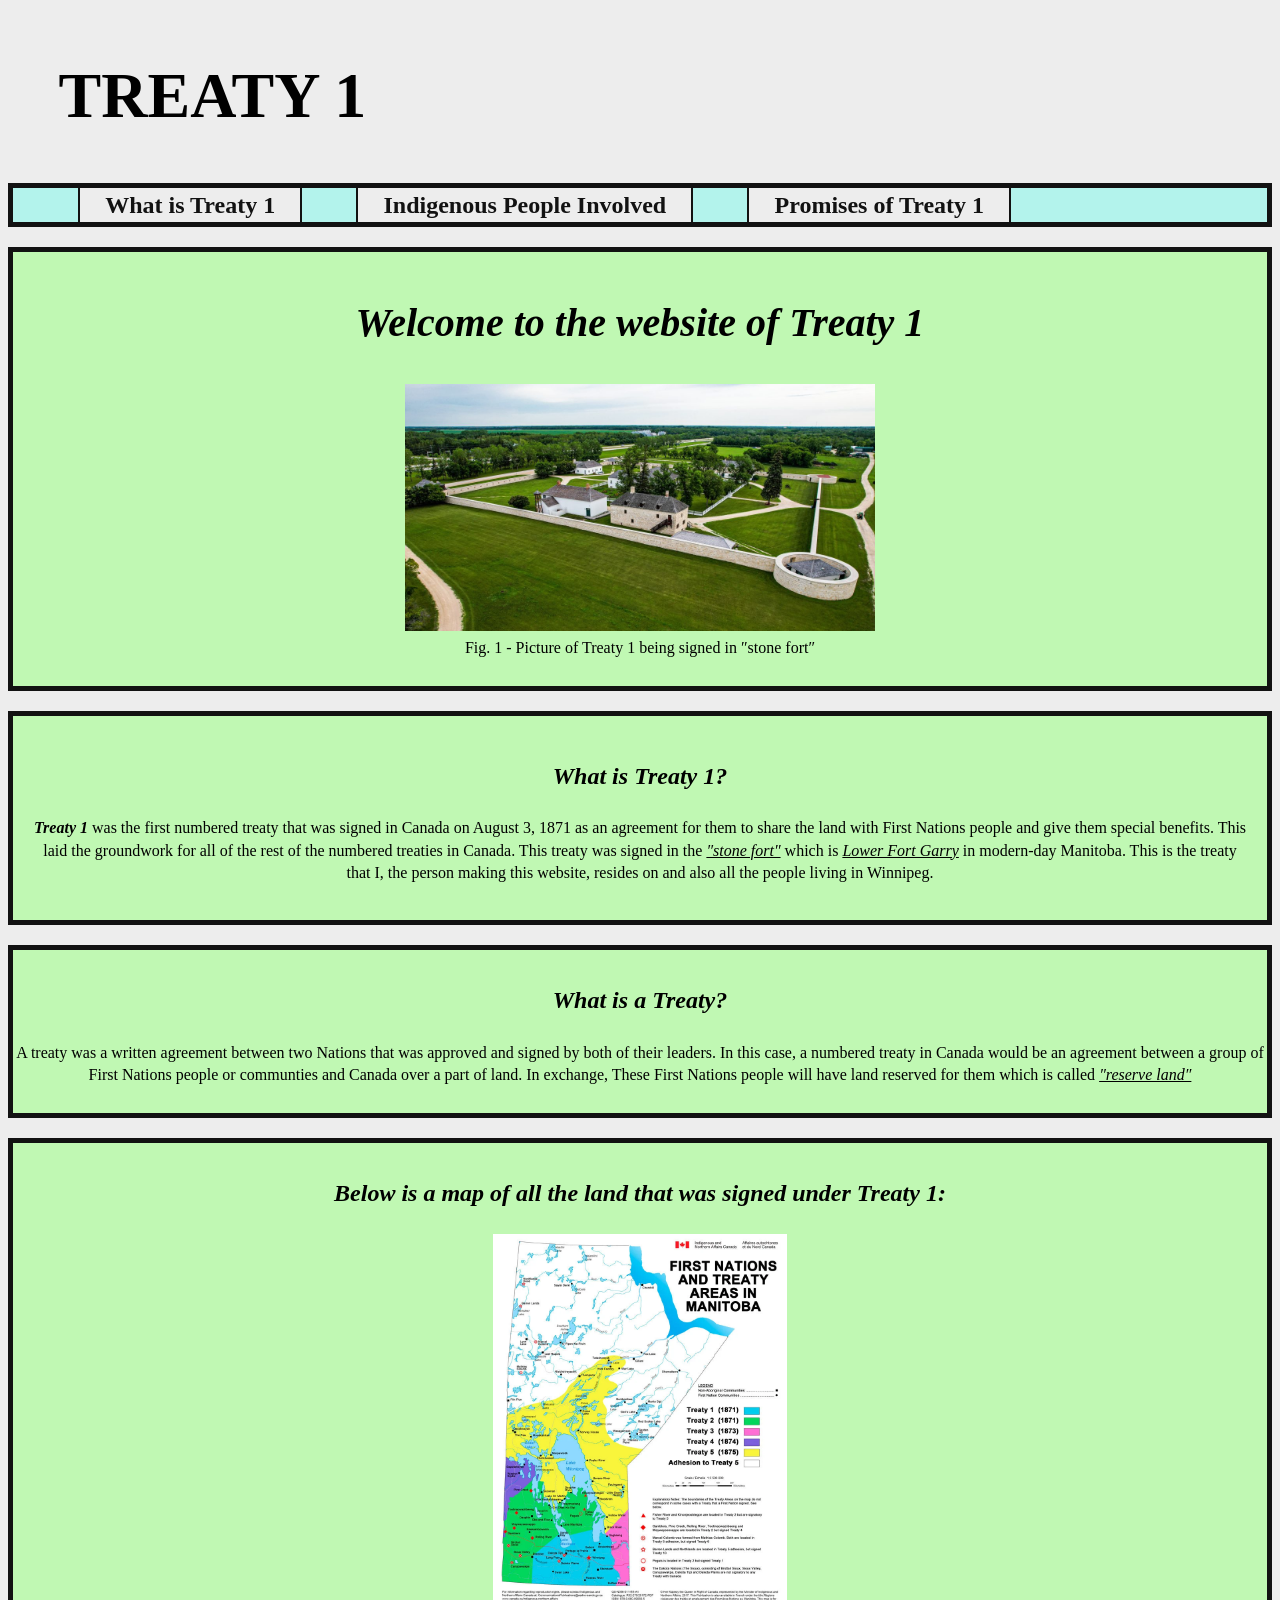
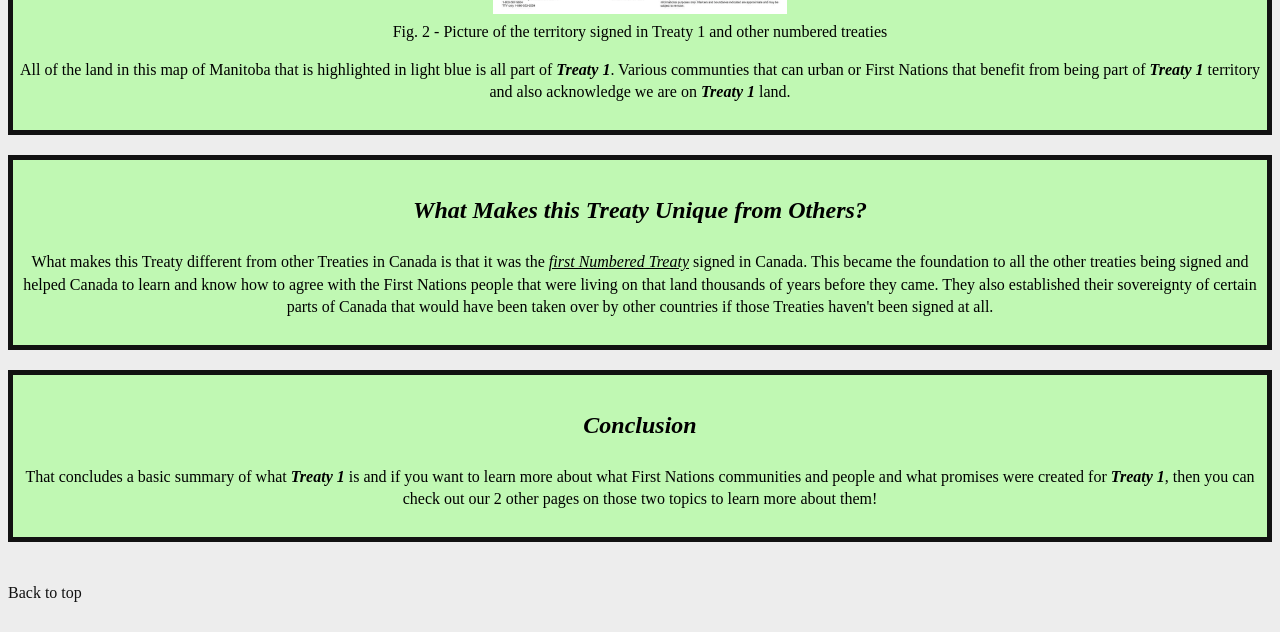
==== index.html @ 6bd18192 "Add files via upload" ====
<!--
  Name: Oliver Amisano
  Course: Web Devlopment II
  Teacher: Mr. Hardman
  School: Pembina Trails Collegiate (PTC)
  Date Last Modified: April 7, 2026
-->

<!doctype html>
<html lang="en">
  <head>
    <!--
      The ids for these images in the style tag with figure-one and figure-two 
      determine the size based on the width and height
      for the images on the website 
    -->
    <style>
      #figure-one {
        width: 40%;
        height: 40%;
      }
      #figure-two {
        width: 25%;
        height: 25%;
      }
    </style>
    <meta charset="UTF-8" />
    <meta name="viewport" content="width=device-width, initial-scale=1.0" />
    <link rel="stylesheet" href="stylesheets/style.css" />
    <title>Treaty 1 | What is Treaty 1</title>
  </head>
  <body>
    <header>
      <h1>Treaty 1</h1>
      <nav>
        <ul id="nav-list">
          <li class="nav-item">
            <a class="nav-link" href="#">What is Treaty 1</a>
          </li>
          <li class="nav-item">
            <a class="nav-link" href="people.html"
              >Indigenous People Involved</a
            >
          </li>
          <li class="nav-item">
            <a class="nav-link" href="#">Promises of Treaty 1</a>
          </li>
        </ul>
      </nav>
    </header>
    <main>
      <section>
        <h2>
          Welcome to the website of
          <!--
            All of these span tags that are in the class of treaty-one-text
            will be labeled as such within all the text that says
            Treaty One and have their style from their external stylesheet applied to it
          -->
          <span class="treaty-one-text">Treaty 1</span>
        </h2>
        <figure>
          <img
            id="figure-one"
            src="images/signing-location.jpg"
            alt="Picture of the location where Treaty 1 was signed" />
          <figcaption>
            Fig. 1 - Picture of Treaty 1 being signed in &#8243;stone
            fort&#8243;
          </figcaption>
        </figure>
      </section>
      <section id="main-content">
        <h3>What is <span class="treaty-one-text">Treaty 1</span>?</h3>
        <p>
          <span class="treaty-one-text">Treaty 1</span> was the first numbered
          treaty that was signed in Canada on August 3, 1871 as an agreement for
          them to share the land with First Nations people and give them special
          benefits. This laid the groundwork for all of the rest of the numbered
          treaties in Canada. This treaty was signed in the
          <!--
            All of these span tags that are in the class of important-text
            classify these parts of texts to appear as important and apply
            the style from the external stylesheet
          -->
          <span class="important-text">&#8243;stone fort&#8243;</span> which is
          <span class="important-text">Lower Fort Garry</span> in modern-day
          Manitoba. This is the treaty that I, the person making this website,
          resides on and also all the people living in Winnipeg.
        </p>
      </section>
      <section>
        <h3>What is a Treaty?</h3>
        <p>
          A treaty was a written agreement between two Nations that was approved
          and signed by both of their leaders. In this case, a numbered treaty
          in Canada would be an agreement between a group of First Nations
          people or communties and Canada over a part of land. In exchange,
          These First Nations people will have land reserved for them which is
          called
          <span class="important-text">&#8243;reserve land&#8243;</span>
        </p>
      </section>
      <section>
        <h3>
          Below is a map of all the land that was signed under
          <span class="treaty-one-text">Treaty 1</span>:
        </h3>
        <figure>
          <img
            id="figure-two"
            src="images/treaty-map.webp"
            alt="Map of Manitoba with various parts of land highlighted as being part of different numbered treaties" />
          <figcaption>
            Fig. 2 - Picture of the territory signed in Treaty 1 and other
            numbered treaties
          </figcaption>
        </figure>
        <p>
          All of the land in this map of Manitoba that is highlighted in light
          blue is all part of <span class="treaty-one-text">Treaty 1</span>.
          Various communties that can urban or First Nations that benefit from
          being part of <span class="treaty-one-text">Treaty 1</span> territory
          and also acknowledge we are on
          <span class="treaty-one-text">Treaty 1</span> land.
        </p>
      </section>
      <section>
        <h3>What Makes this Treaty Unique from Others?</h3>
        <p>
          What makes this Treaty different from other Treaties in Canada is that
          it was the
          <span class="important-text">first Numbered Treaty</span> signed in
          Canada. This became the foundation to all the other treaties being
          signed and helped Canada to learn and know how to agree with the First
          Nations people that were living on that land thousands of years before
          they came. They also established their sovereignty of certain parts of
          Canada that would have been taken over by other countries if those
          Treaties haven&#39;t been signed at all.
        </p>
      </section>
      <section>
        <h3>Conclusion</h3>
        <p>
          That concludes a basic summary of what
          <span class="treaty-one-text">Treaty 1</span> is and if you want to
          learn more about what First Nations communities and people and what
          promises were created for
          <span class="treaty-one-text">Treaty 1</span>, then you can check out
          our 2 other pages on those two topics to learn more about them!
        </p>
      </section>
    </main>
    <footer>
      <a
        href="#"
        id="back-to-top"
        aria-label="Link to go back to the top of the website"
        >Back to top</a
      >
    </footer>
  </body>
</html>
---- stylesheets/style.css ----
* {
  line-height: 140%;
}
html {
  scroll-behavior: smooth;
  font-size: 62.5%;
}

body {
  font-family: "Cambria", Georgia, Serif;
  background-color: #ededed;
  font-size: 1.6rem;
}

h3 {
  font-size: 2.4rem;
}
nav {
  display: block;
  background-color: #b3f3ec;
  top: 0;
  overflow: hidden;
  position: sticky;
  border: 5px solid #121212;
}

h1 {
  display: inline-block;
  font-weight: bold;
  margin-left: 4%;
  vertical-align: middle;
  font-size: 6.4rem;
  text-transform: uppercase;
}
.nav-item {
  display: inline;
}
#nav-list {
  display: inline;
}
#main-content {
  padding: 20px;
}
.nav-link {
  vertical-align: middle;
  display: inline;
  background: #ededed;
  color: #121212;
  text-decoration: none;
  list-style-type: none;
  margin: 2%;
  padding: 1.5% 2%;
  font-size: 2.4rem;
  font-weight: bold;
  border: 2px solid #121212;
  border-radius: 5px;
}

main {
  text-align: center;
}

h2 {
  font-size: 4rem;
  font-style: italic;
}

h3 {
  font-size: 2.4rem;
  font-style: italic;
}
ul {
  text-align: left;
  list-style-type: square;
}
.important-text {
  font-style: italic;
  text-decoration: underline;
}

.treaty-one-text {
  font-weight: bold;
  font-style: italic;
}

#back-to-top {
  font-size: 1.6rem;
  text-decoration: none;
  color: #121212;
}

section {
  background-color: #c0f8b3;
  padding-bottom: 10px;
  padding-top: 10px;
  margin-top: 20px;
  margin-bottom: 20px;
  border: 5px solid #121212;
}

footer {
  padding-top: 20px;
  padding-bottom: 20px;
}

figcaption {
  font-size: 1.6rem;
}
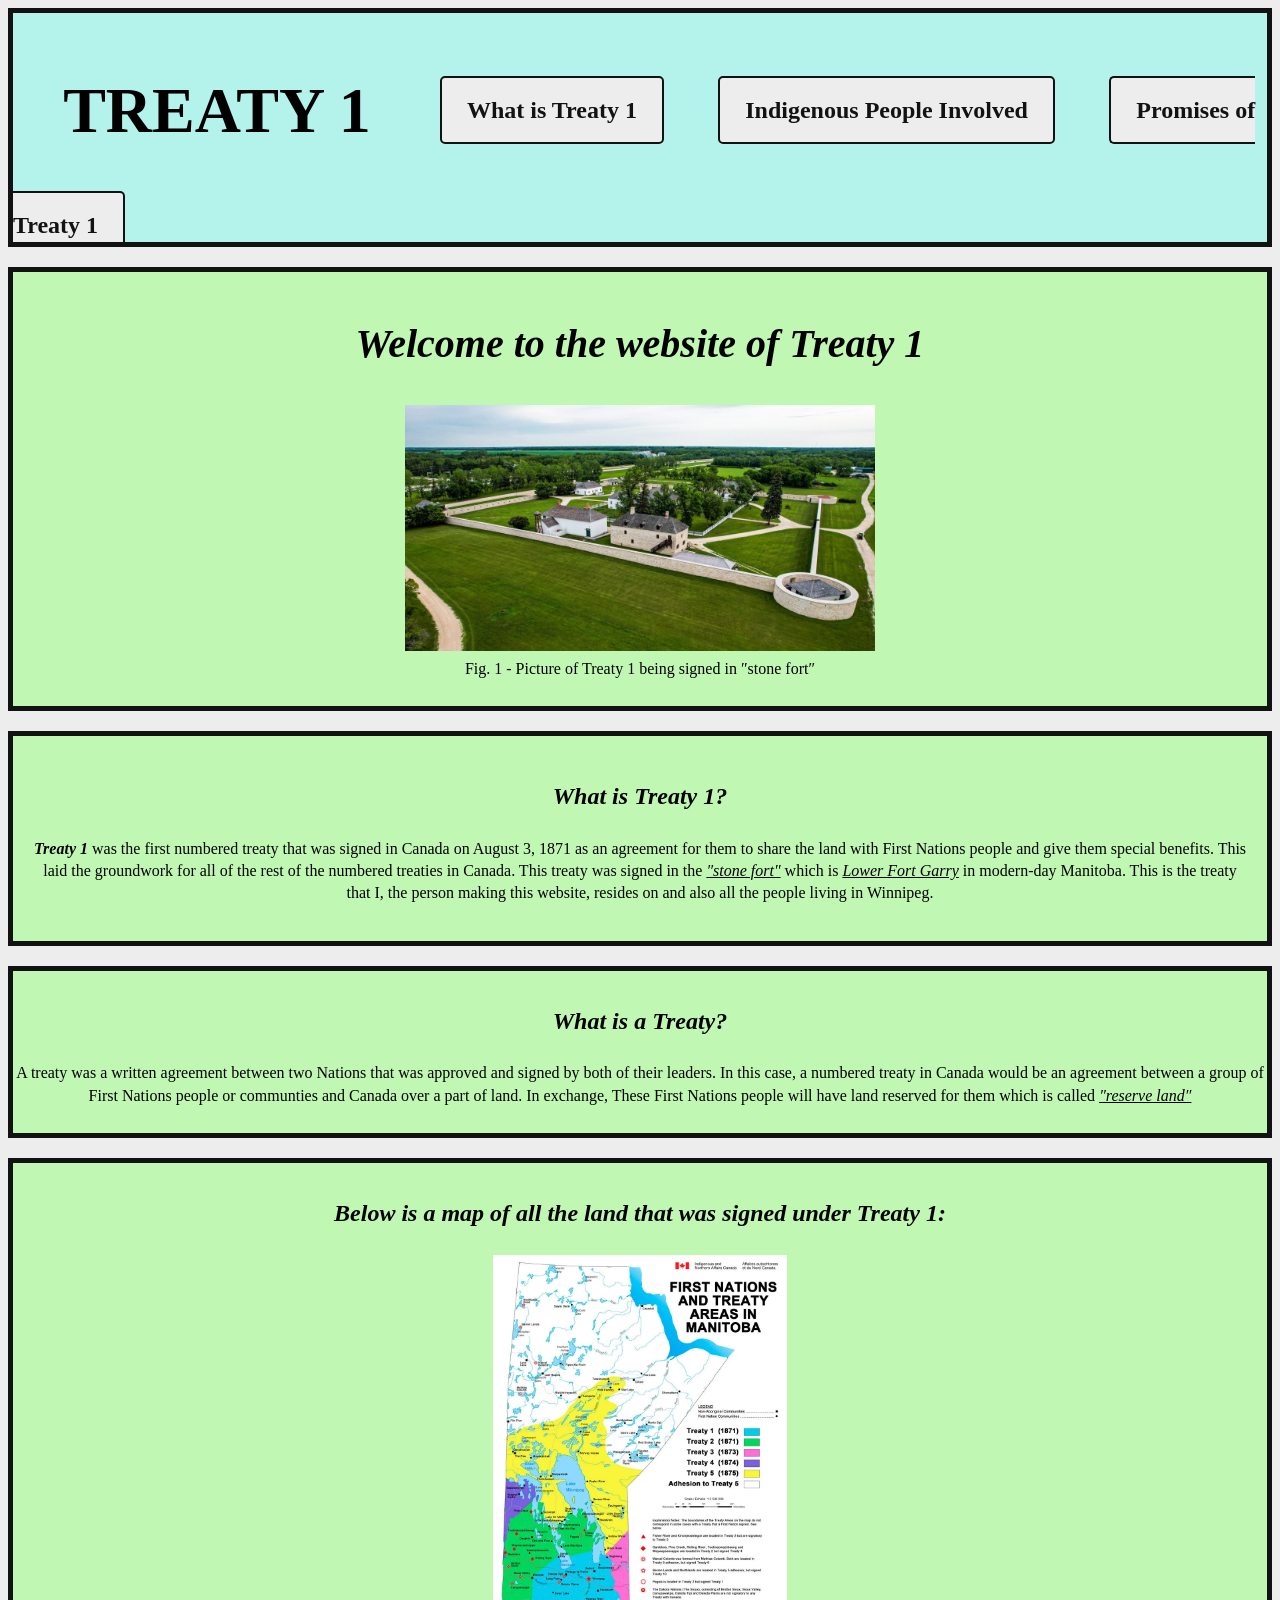
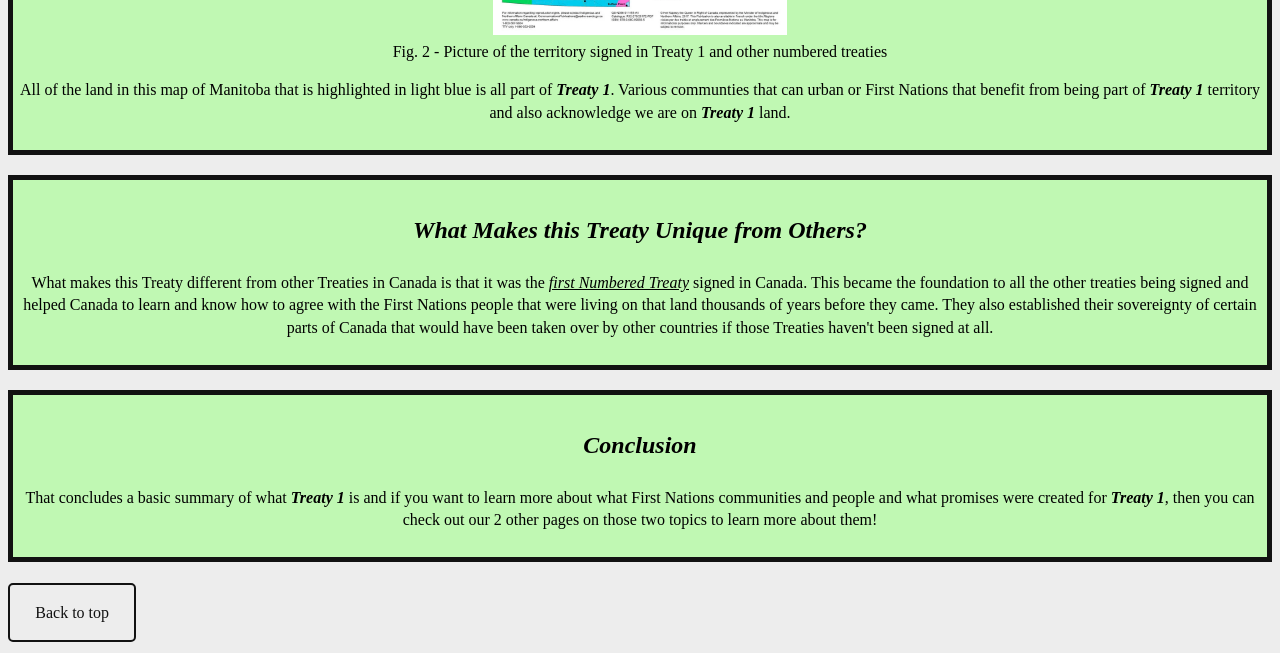
==== commit 68402bed: "Add files via upload" ====
--- a/index.html
+++ b/index.html
@@ -10,9 +10,17 @@
 <html lang="en">
   <head>
     <!--
-      The ids for these images in the style tag with figure-one and figure-two 
+      The ids for these images in the style tag with ids of figure-one and figure-two 
       determine the size based on the width and height
       for the images on the website 
+
+      the 40% for width and height in figure-one 
+      will set the width and height of that image to 40% 
+      of the image's base width and height after being scaled with the size of the website's screen
+
+      the 25% for width and height in figure-two 
+      will set the width and height of that image to 25% 
+      of the image's base width and height after being scaled with the size of the website's screen
     -->
     <style>
       #figure-one {
@@ -30,24 +38,20 @@
     <title>Treaty 1 | What is Treaty 1</title>
   </head>
   <body>
-    <header>
+    <nav>
       <h1>Treaty 1</h1>
-      <nav>
-        <ul id="nav-list">
-          <li class="nav-item">
-            <a class="nav-link" href="#">What is Treaty 1</a>
-          </li>
-          <li class="nav-item">
-            <a class="nav-link" href="people.html"
-              >Indigenous People Involved</a
-            >
-          </li>
-          <li class="nav-item">
-            <a class="nav-link" href="#">Promises of Treaty 1</a>
-          </li>
-        </ul>
-      </nav>
-    </header>
+      <ul id="nav-list">
+        <li class="nav-item">
+          <a class="nav-link" href="#">What is Treaty 1</a>
+        </li>
+        <li class="nav-item">
+          <a class="nav-link" href="people.html">Indigenous People Involved</a>
+        </li>
+        <li class="nav-item">
+          <a class="nav-link" href="#">Promises of Treaty 1</a>
+        </li>
+      </ul>
+    </nav>
     <main>
       <section>
         <h2>
--- a/stylesheets/style.css
+++ b/stylesheets/style.css
@@ -1,13 +1,24 @@
+/* * will make it so the properties apply to every single element or tag, in this case, it will make every element have the
+line-height set to 140% of the size of the text's font size.
+*/
 * {
+  /* line-height is the amount of space that is specified between one line of text and another for text elements*/
   line-height: 140%;
 }
+
 html {
+  /* Makes the scroll have a smooth animation when going to a part of the webpage instead of a jump to that location*/
   scroll-behavior: smooth;
   font-size: 62.5%;
 }
 
 body {
-  font-family: "Cambria", Georgia, Serif;
+  /* determines what fonts to use, third font should always be either 
+  serif or sans-serif depending on what type of font you are using.
+
+  3 fonts is the ideal amount for any website.
+  */
+  font-family: "Cambria", Georgia, serif;
   background-color: #ededed;
   font-size: 1.6rem;
 }
@@ -20,6 +31,9 @@
   background-color: #b3f3ec;
   top: 0;
   overflow: hidden;
+  /*Makes the element stick to the screen which means it will still be on-screen, no matter where you are on the webpage
+  and if you scroll past it if it were a different postion rather than sticky.
+  */
   position: sticky;
   border: 5px solid #121212;
 }
@@ -56,6 +70,17 @@
   border-radius: 5px;
 }
 
+/* :hover means it will apply the specifc css properties for that element, id (specific element), 
+or class (various specific elements) whenever the user hovers over any of the said element on the website.
+*/
+
+.nav-link:hover {
+  padding: 2%;
+}
+
+#back-to-top:hover {
+  padding: 2%;
+}
 main {
   text-align: center;
 }
@@ -87,6 +112,10 @@
   font-size: 1.6rem;
   text-decoration: none;
   color: #121212;
+  background-color: #ededed;
+  border: 2px solid #121212;
+  border-radius: 5px;
+  padding: 1.5% 2%;
 }
 
 section {
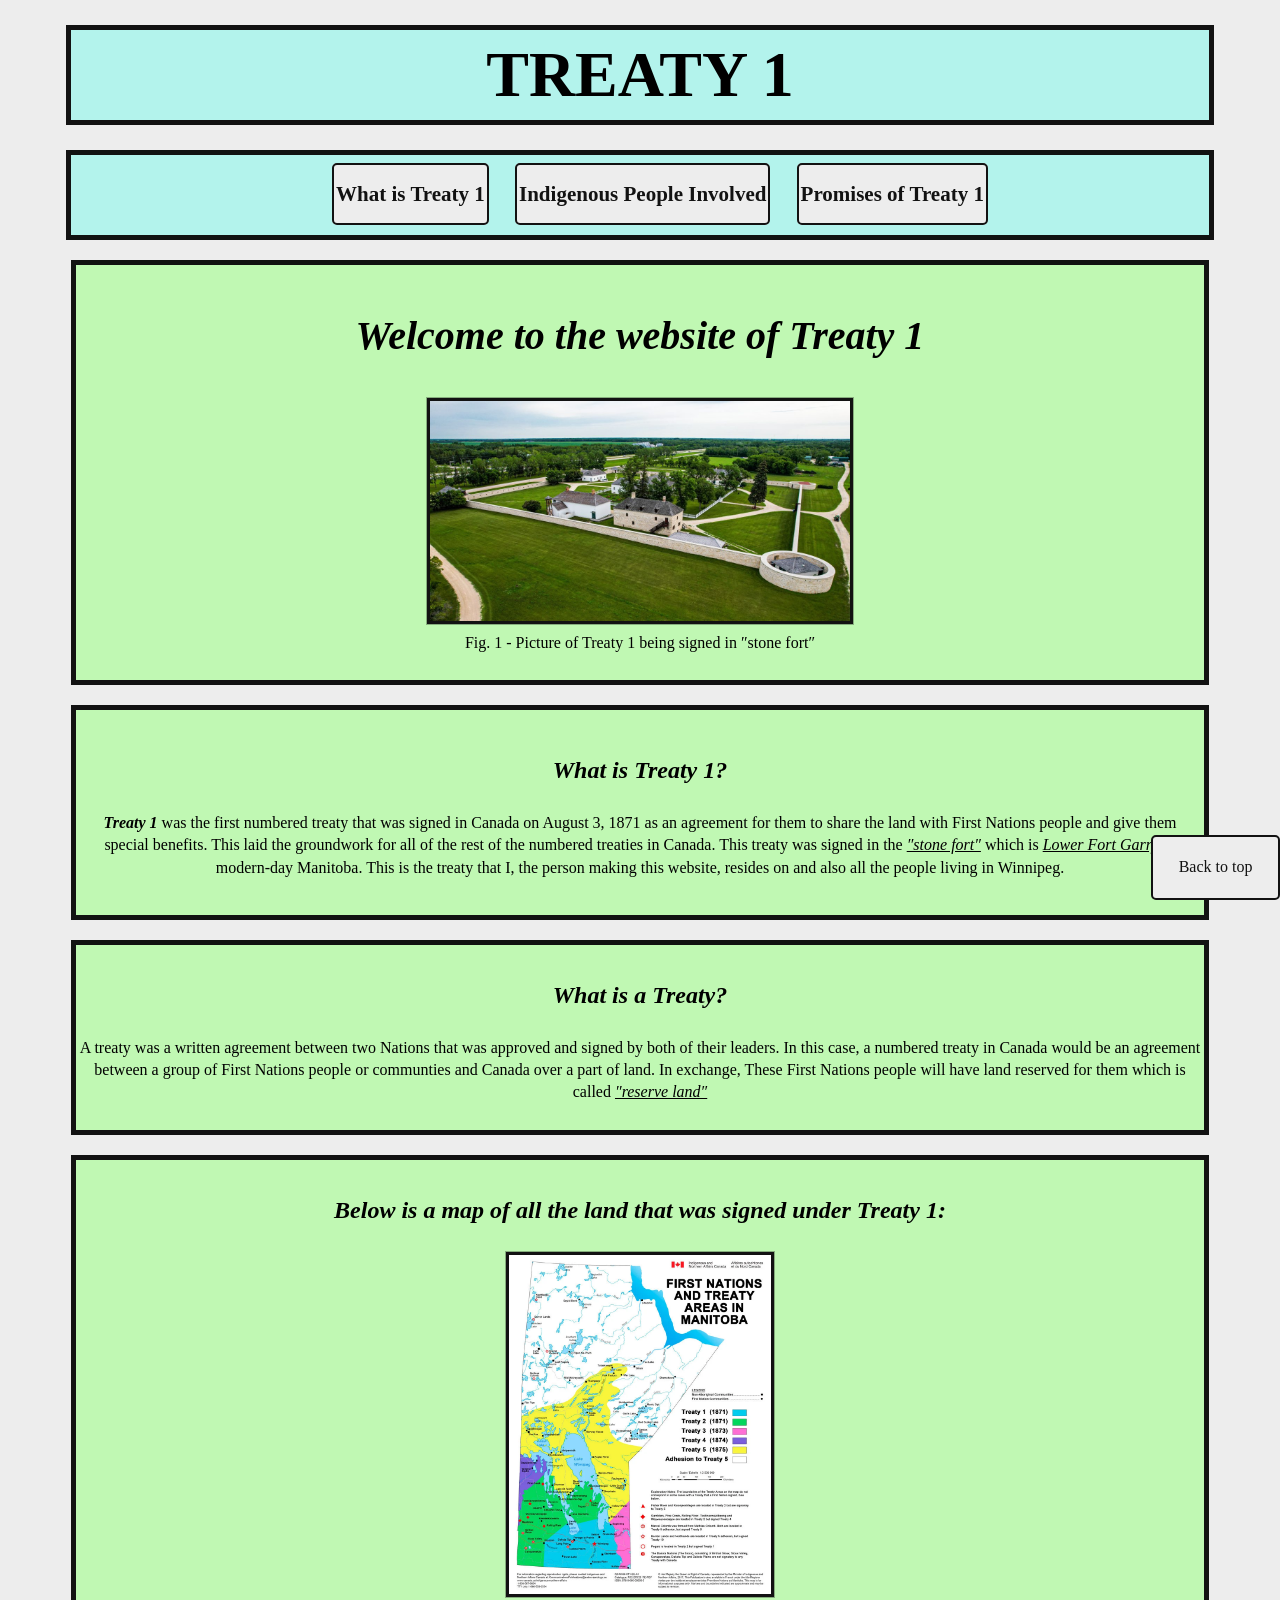
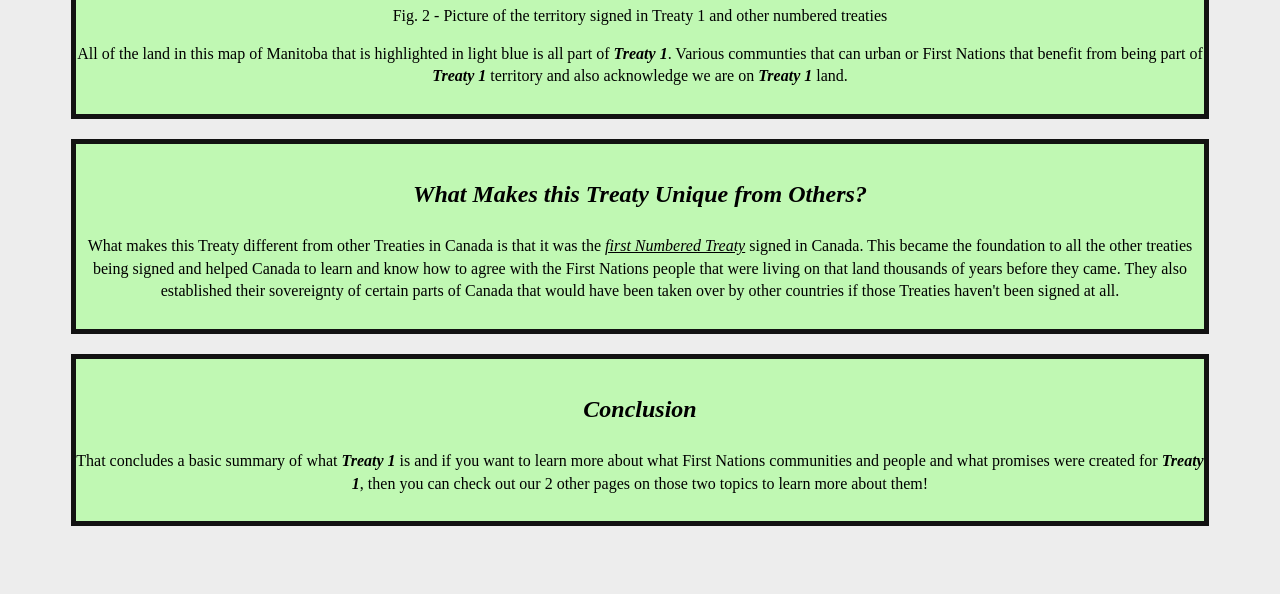
==== commit 23afb3c7: "Add files via upload" ====
--- a/index.html
+++ b/index.html
@@ -3,7 +3,7 @@
   Course: Web Devlopment II
   Teacher: Mr. Hardman
   School: Pembina Trails Collegiate (PTC)
-  Date Last Modified: April 7, 2026
+  Date Last Modified: May 6, 2026
 -->
 
 <!doctype html>
@@ -38,8 +38,10 @@
     <title>Treaty 1 | What is Treaty 1</title>
   </head>
   <body>
+    <header>
+      <h1>Treaty 1</h1>
+    </header>
     <nav>
-      <h1>Treaty 1</h1>
       <ul id="nav-list">
         <li class="nav-item">
           <a class="nav-link" href="#">What is Treaty 1</a>
@@ -48,7 +50,7 @@
           <a class="nav-link" href="people.html">Indigenous People Involved</a>
         </li>
         <li class="nav-item">
-          <a class="nav-link" href="#">Promises of Treaty 1</a>
+          <a class="nav-link" href="promises.html">Promises of Treaty 1</a>
         </li>
       </ul>
     </nav>
--- a/stylesheets/style.css
+++ b/stylesheets/style.css
@@ -13,6 +13,7 @@
 }
 
 body {
+  text-align: center;
   /* determines what fonts to use, third font should always be either 
   serif or sans-serif depending on what type of font you are using.
 
@@ -23,28 +24,31 @@
   font-size: 1.6rem;
 }
 
-h3 {
-  font-size: 2.4rem;
-}
 nav {
-  display: block;
+  margin: 0px auto;
   background-color: #b3f3ec;
-  top: 0;
-  overflow: hidden;
+  top: 0px;
   /*Makes the element stick to the screen which means it will still be on-screen, no matter where you are on the webpage
   and if you scroll past it if it were a different postion rather than sticky.
   */
+  padding: 2% 0px;
   position: sticky;
   border: 5px solid #121212;
+  max-width: 90%;
 }
 
 h1 {
-  display: inline-block;
+  /* The maximum width of the h1 element will be 90% of the width relative to it's parent element which
+  in this case is in the header tag which is in the body tag*/
+  max-width: 90%;
+  margin: 2% auto;
   font-weight: bold;
-  margin-left: 4%;
+  /* this will make it add space that is 4% the size of the parent element which in this case is the nav */
   vertical-align: middle;
   font-size: 6.4rem;
   text-transform: uppercase;
+  background: #b3f3ec;
+  border: #121212 5px solid;
 }
 .nav-item {
   display: inline;
@@ -62,9 +66,9 @@
   color: #121212;
   text-decoration: none;
   list-style-type: none;
-  margin: 2%;
-  padding: 1.5% 2%;
-  font-size: 2.4rem;
+  margin: 4% 1%;
+  padding: 1.5% 0.15%;
+  font-size: 2.1rem;
   font-weight: bold;
   border: 2px solid #121212;
   border-radius: 5px;
@@ -73,16 +77,43 @@
 /* :hover means it will apply the specifc css properties for that element, id (specific element), 
 or class (various specific elements) whenever the user hovers over any of the said element on the website.
 */
+img {
+  border: 1px #86ae7d solid;
+  padding: 3px;
+  background-color: #121212;
+}
+a:hover,
+a:focus {
+  padding: 2% 0.15%;
+}
 
-.nav-link:hover {
+a:active {
+  padding: 2% 0.15%;
+  background-color: #cecece;
+}
+
+a {
+  transition-property: padding;
+  transition-duration: 1s;
+}
+#back-to-top:focus,
+#back-to-top:hover {
   padding: 2%;
 }
 
-#back-to-top:hover {
-  padding: 2%;
+#back-to-top:active {
+  background-color: #cecece;
 }
+
 main {
+  /* The maximum width of the main element will be 90% of the width relative to it's parent element which
+  in this case is in the body tag
+  
+  This will also make the elements inside the main scale their width with the main
+  */
+  max-width: 90%;
   text-align: center;
+  margin: 0px auto;
 }
 
 h2 {
@@ -109,12 +140,16 @@
 }
 
 #back-to-top {
+  position: fixed;
+  right: 0;
+  bottom: 0;
   font-size: 1.6rem;
   text-decoration: none;
   color: #121212;
   background-color: #ededed;
   border: 2px solid #121212;
   border-radius: 5px;
+  -webkit-border-radius: 5px;
   padding: 1.5% 2%;
 }
 
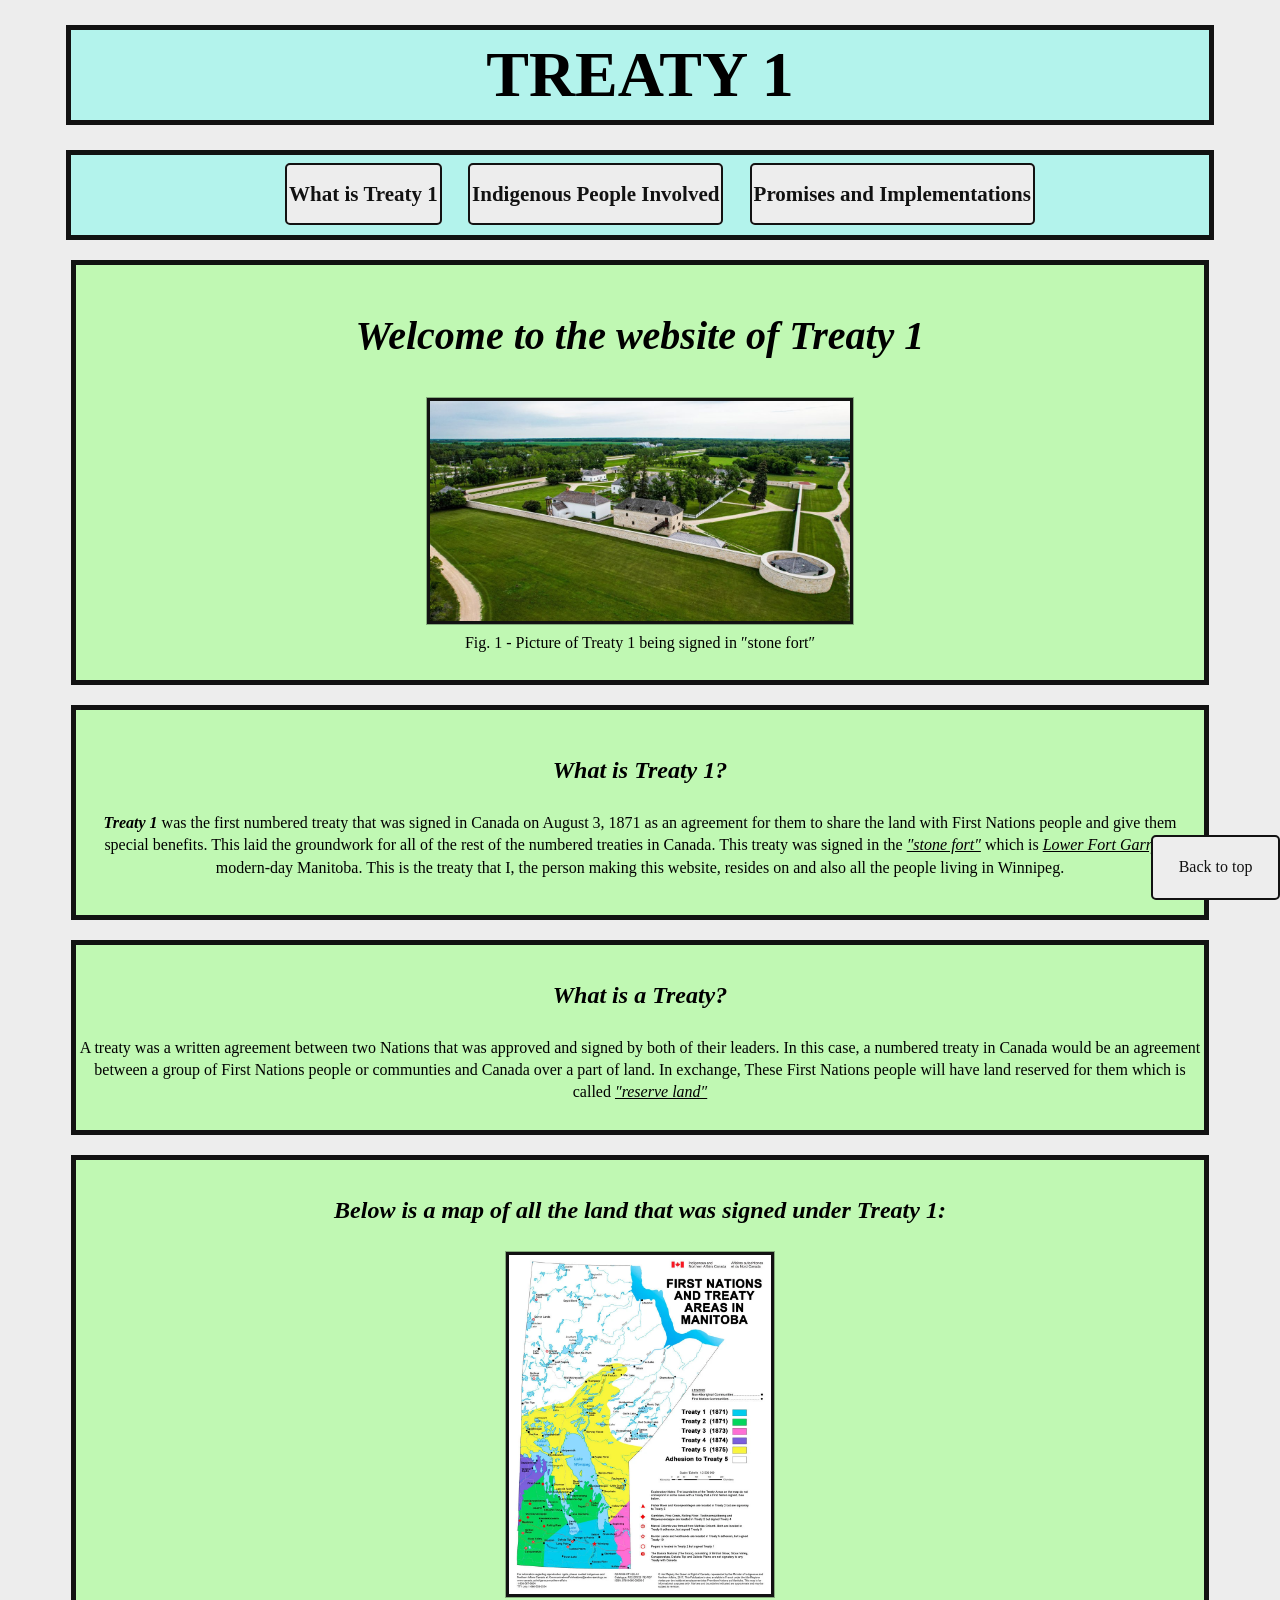
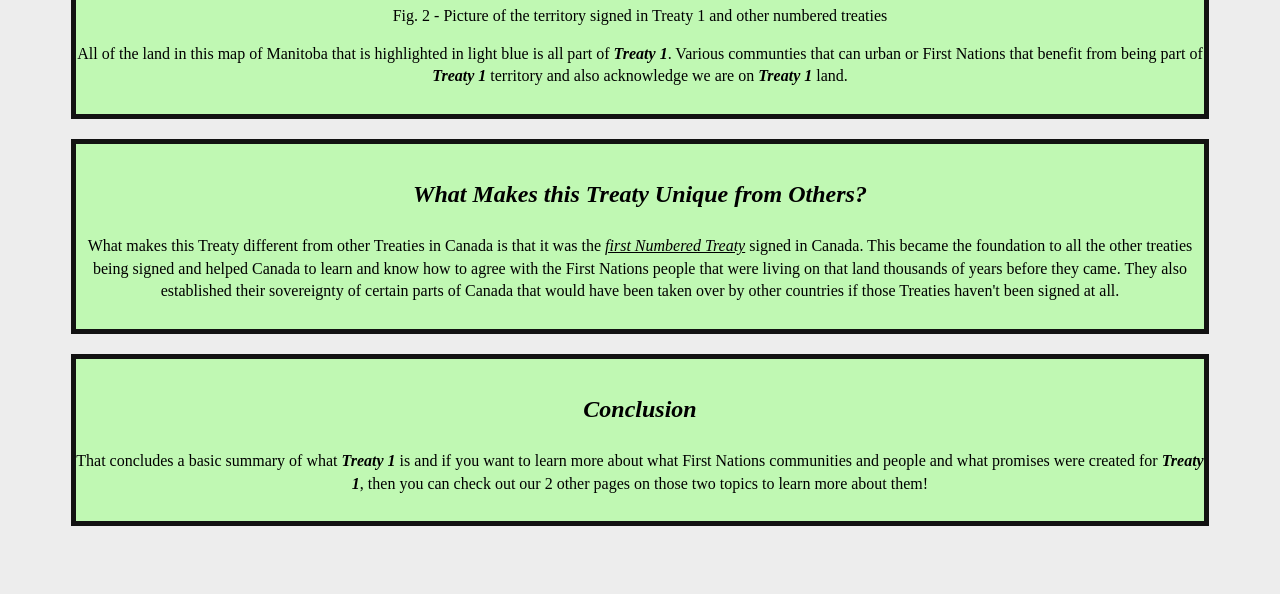
==== commit 3b24708a: "Add files via upload" ====
--- a/index.html
+++ b/index.html
@@ -50,7 +50,9 @@
           <a class="nav-link" href="people.html">Indigenous People Involved</a>
         </li>
         <li class="nav-item">
-          <a class="nav-link" href="promises.html">Promises of Treaty 1</a>
+          <a class="nav-link" href="promises.html"
+            >Promises and Implementations</a
+          >
         </li>
       </ul>
     </nav>
@@ -71,7 +73,7 @@
             src="images/signing-location.jpg"
             alt="Picture of the location where Treaty 1 was signed" />
           <figcaption>
-            Fig. 1 - Picture of Treaty 1 being signed in &#8243;stone
+            Fig. 1 &#45; Picture of Treaty 1 being signed in &#8243;stone
             fort&#8243;
           </figcaption>
         </figure>
@@ -118,7 +120,7 @@
             src="images/treaty-map.webp"
             alt="Map of Manitoba with various parts of land highlighted as being part of different numbered treaties" />
           <figcaption>
-            Fig. 2 - Picture of the territory signed in Treaty 1 and other
+            Fig. 2 &#45; Picture of the territory signed in Treaty 1 and other
             numbered treaties
           </figcaption>
         </figure>
--- a/stylesheets/style.css
+++ b/stylesheets/style.css
@@ -27,6 +27,7 @@
 nav {
   margin: 0px auto;
   background-color: #b3f3ec;
+  /* This will make it so that it will stick to the screen after it reaches the top of the viewport of the website */
   top: 0px;
   /*Makes the element stick to the screen which means it will still be on-screen, no matter where you are on the webpage
   and if you scroll past it if it were a different postion rather than sticky.
@@ -34,6 +35,9 @@
   padding: 2% 0px;
   position: sticky;
   border: 5px solid #121212;
+  /* The maximum width of the nav  element will be 90% of the width relative to it's parent element which
+  in this case is in the body tag
+ */
   max-width: 90%;
 }
 
@@ -43,7 +47,6 @@
   max-width: 90%;
   margin: 2% auto;
   font-weight: bold;
-  /* this will make it add space that is 4% the size of the parent element which in this case is the nav */
   vertical-align: middle;
   font-size: 6.4rem;
   text-transform: uppercase;
@@ -51,9 +54,11 @@
   border: #121212 5px solid;
 }
 .nav-item {
+  /* this will make all the elements with the class of nav-item to display as an inline element*/
   display: inline;
 }
 #nav-list {
+  /* this will make all the elements with the class of nav-list to display as an inline element*/
   display: inline;
 }
 #main-content {
@@ -94,10 +99,18 @@
 
 a {
   transition-property: padding;
+  -o-transition-property: padding;
+  -moz-transition-property: padding;
+  -webkit-transition-property: padding;
+  -webkit-transition-duration: 1s;
+  -o-transition-duration: 1s;
+  -moz-transition-duration: 1s;
   transition-duration: 1s;
 }
 #back-to-top:focus,
 #back-to-top:hover {
+  /* this will add a space between the element content and border that is 2% of the size relative to it's parent element 
+  which is the footer which is in the body */
   padding: 2%;
 }
 
@@ -108,8 +121,6 @@
 main {
   /* The maximum width of the main element will be 90% of the width relative to it's parent element which
   in this case is in the body tag
-  
-  This will also make the elements inside the main scale their width with the main
   */
   max-width: 90%;
   text-align: center;
@@ -140,16 +151,22 @@
 }
 
 #back-to-top {
+  /* position: fixed; will make it so that the element with the id of back-to-top to always be in a specific position in the
+  viewport of the website, no matter where the user is one the website */
   position: fixed;
+  /* this will make it so the element will be placed to the furthest right of the user's viewport without changing its size */
   right: 0;
+  /* this will make it so the element will be placed to the bottom of the user's viewport without changing its size */
   bottom: 0;
   font-size: 1.6rem;
   text-decoration: none;
   color: #121212;
   background-color: #ededed;
   border: 2px solid #121212;
+  /* border-radius will make the corners of the border on an element smoother and rounder */
   border-radius: 5px;
   -webkit-border-radius: 5px;
+  -moz-border-radius: 5px;
   padding: 1.5% 2%;
 }
 
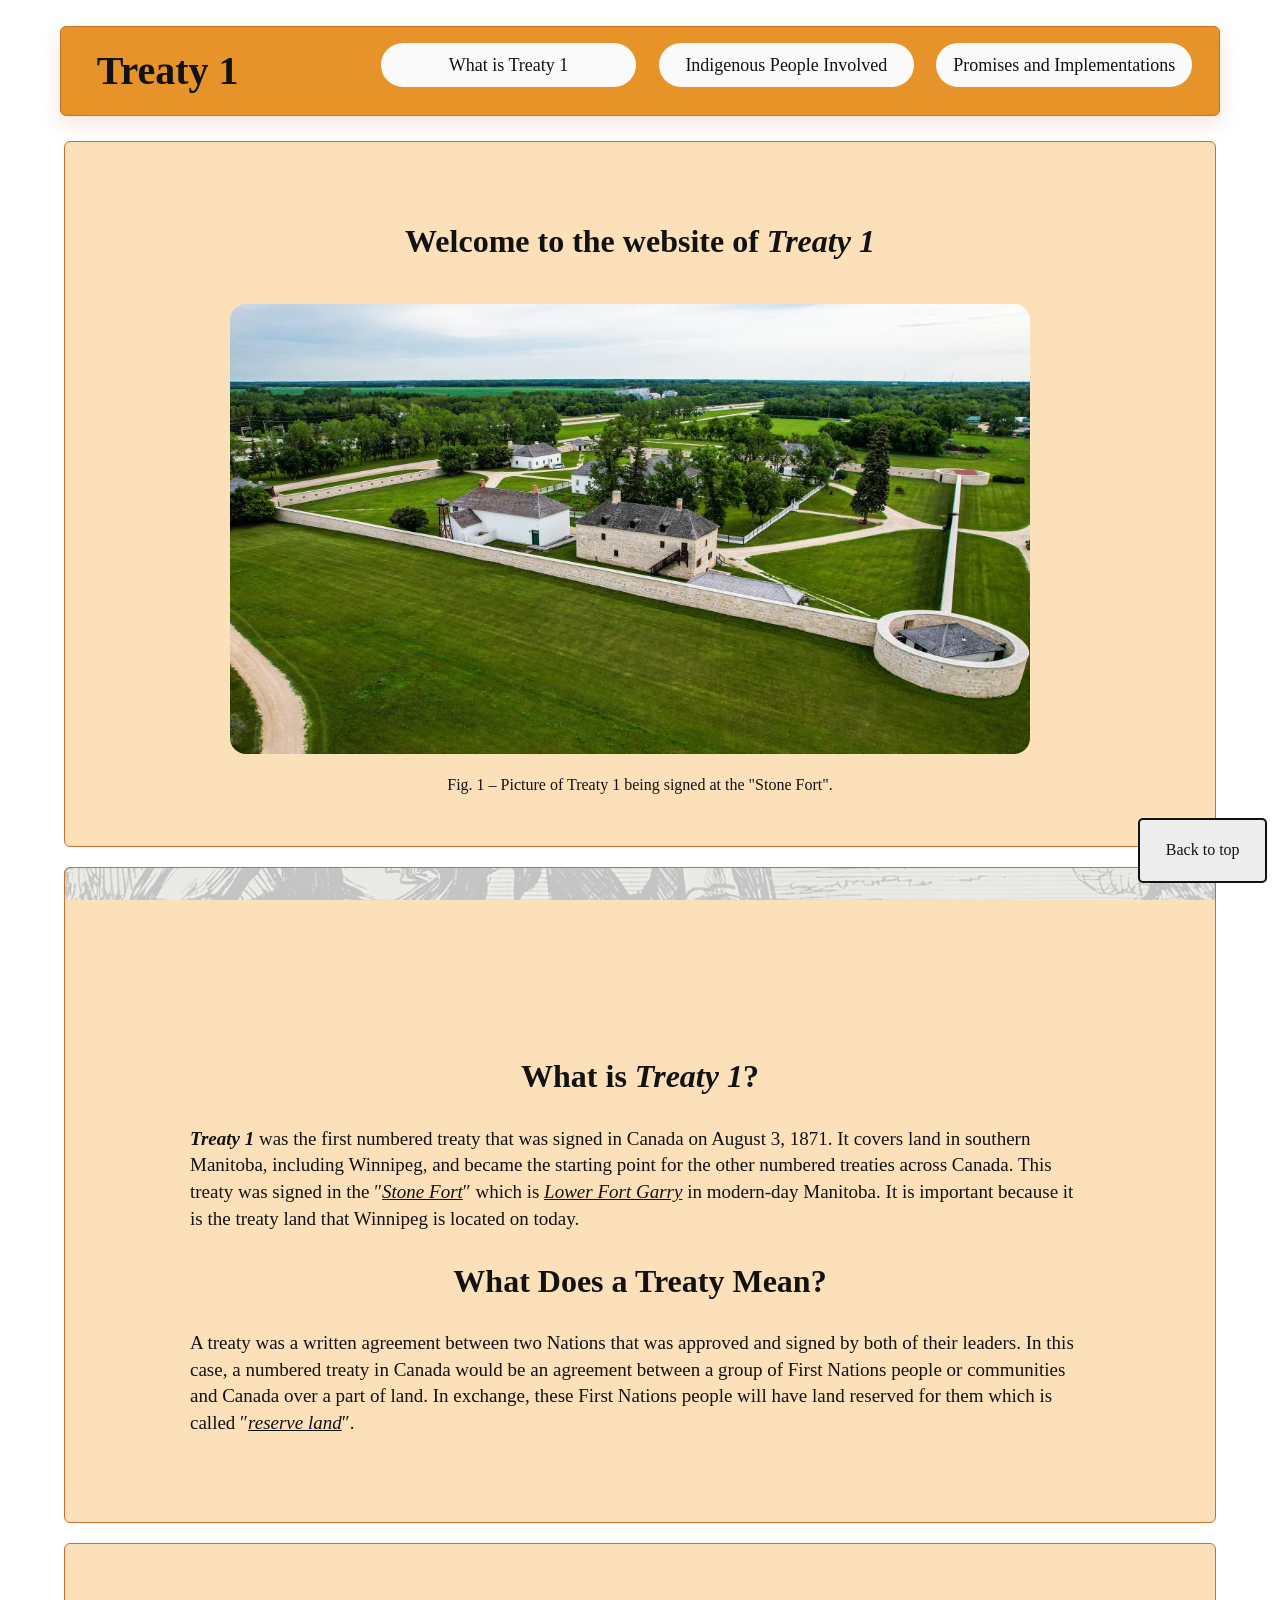
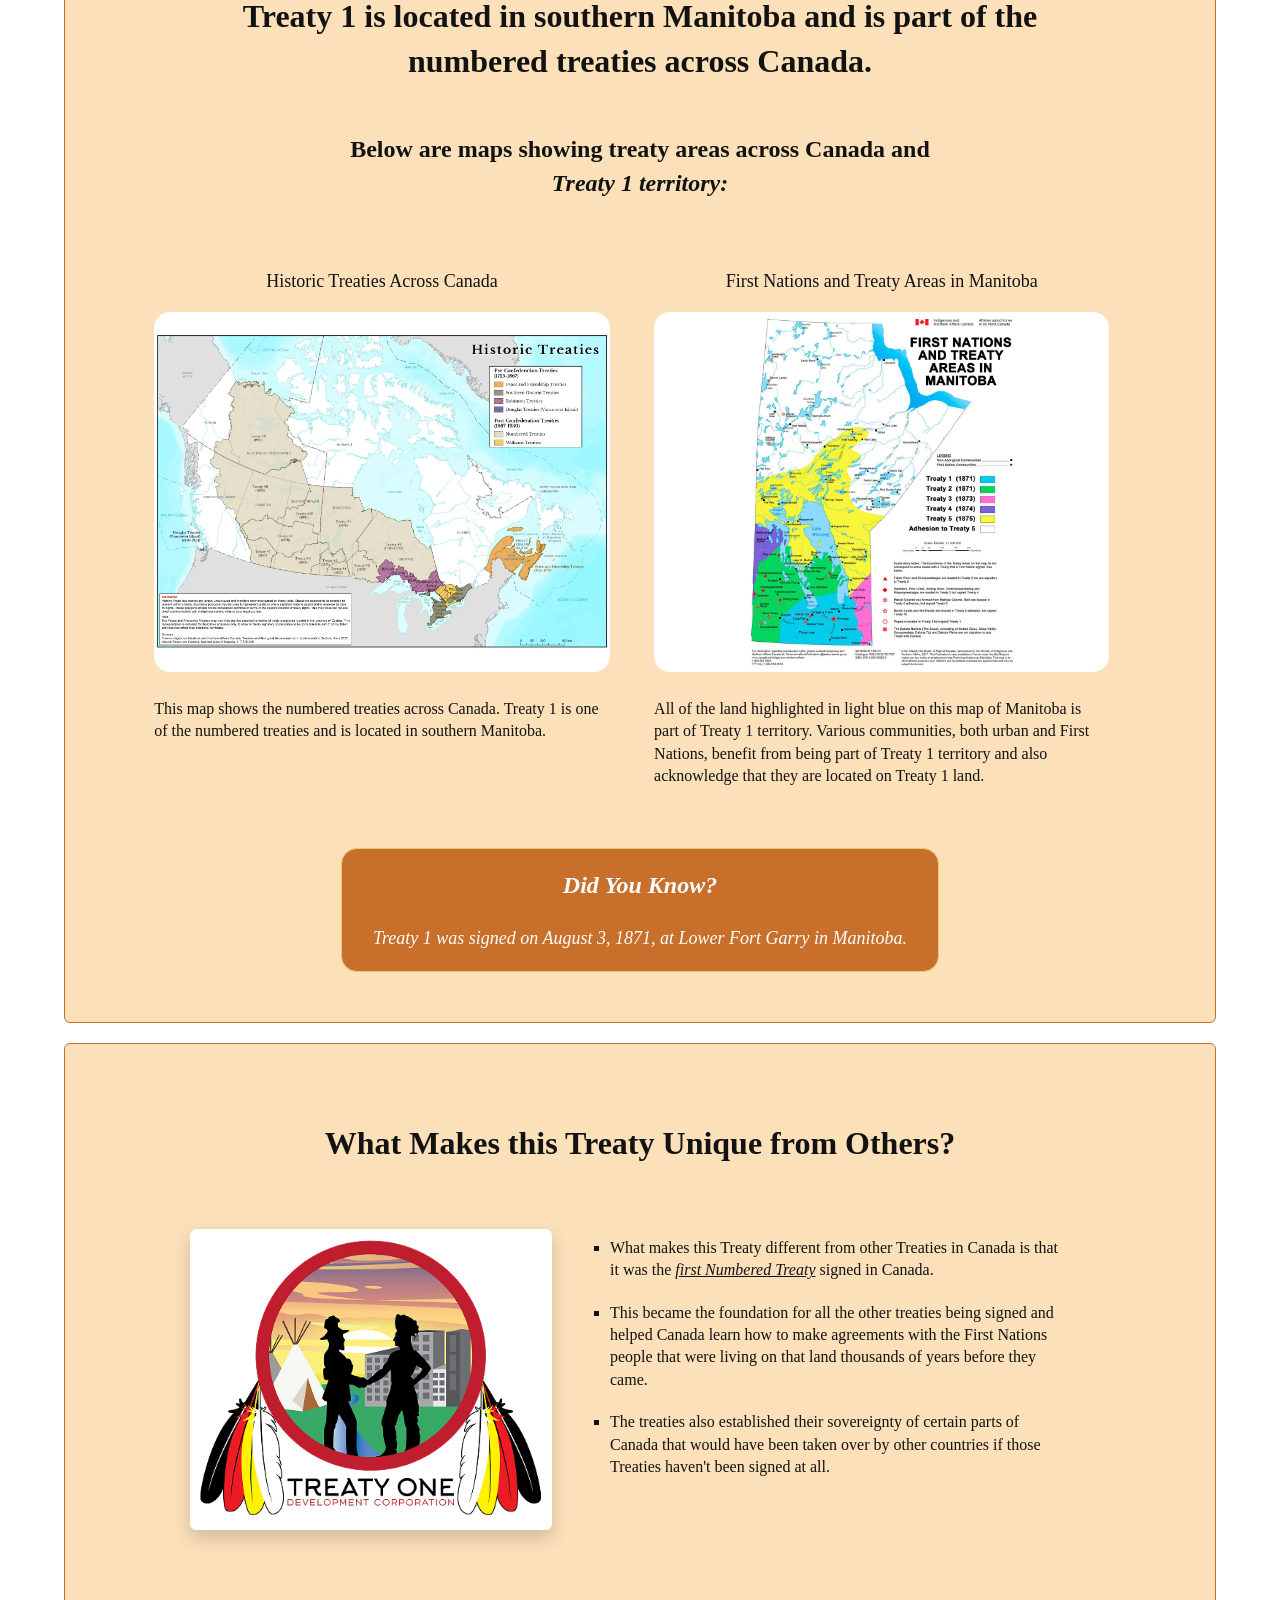
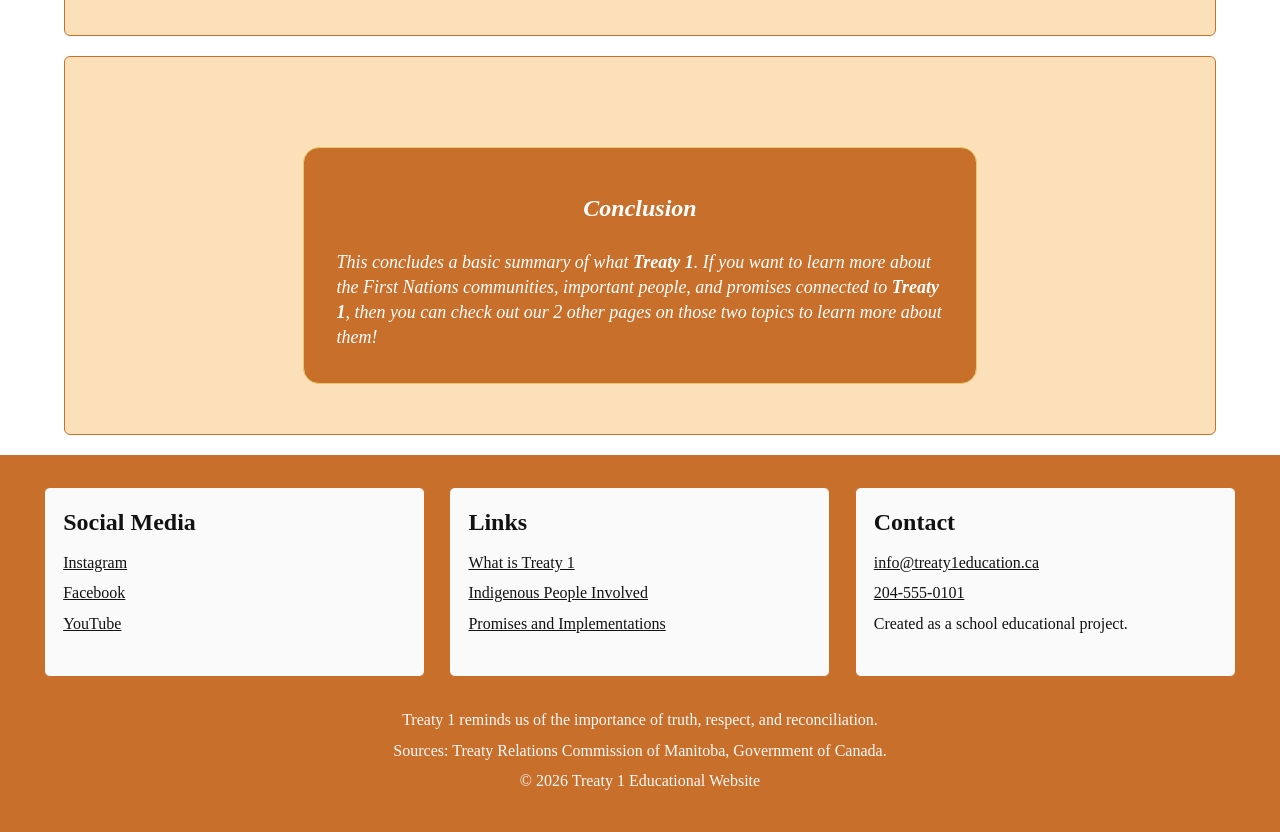
==== commit 01c2ca9f: "Add files via upload" ====
--- a/index.html
+++ b/index.html
@@ -1,6 +1,6 @@
 <!--
   Name: Oliver Amisano
-  Course: Web Devlopment II
+  Course: Web Development II
   Teacher: Mr. Hardman
   School: Pembina Trails Collegiate (PTC)
   Date Last Modified: May 6, 2026
@@ -8,8 +8,8 @@
 
 <!doctype html>
 <html lang="en">
-  <head>
-    <!--
+    <head>
+        <!--
       The ids for these images in the style tag with ids of figure-one and figure-two 
       determine the size based on the width and height
       for the images on the website 
@@ -22,150 +22,228 @@
       will set the width and height of that image to 25% 
       of the image's base width and height after being scaled with the size of the website's screen
     -->
-    <style>
-      #figure-one {
-        width: 40%;
-        height: 40%;
-      }
-      #figure-two {
-        width: 25%;
-        height: 25%;
-      }
-    </style>
-    <meta charset="UTF-8" />
-    <meta name="viewport" content="width=device-width, initial-scale=1.0" />
-    <link rel="stylesheet" href="stylesheets/style.css" />
-    <title>Treaty 1 | What is Treaty 1</title>
-  </head>
-  <body>
-    <header>
-      <h1>Treaty 1</h1>
-    </header>
-    <nav>
-      <ul id="nav-list">
-        <li class="nav-item">
-          <a class="nav-link" href="#">What is Treaty 1</a>
-        </li>
-        <li class="nav-item">
-          <a class="nav-link" href="people.html">Indigenous People Involved</a>
-        </li>
-        <li class="nav-item">
-          <a class="nav-link" href="promises.html"
-            >Promises and Implementations</a
-          >
-        </li>
-      </ul>
-    </nav>
-    <main>
-      <section>
-        <h2>
-          Welcome to the website of
-          <!--
-            All of these span tags that are in the class of treaty-one-text
-            will be labeled as such within all the text that says
-            Treaty One and have their style from their external stylesheet applied to it
-          -->
-          <span class="treaty-one-text">Treaty 1</span>
-        </h2>
-        <figure>
-          <img
-            id="figure-one"
-            src="images/signing-location.jpg"
-            alt="Picture of the location where Treaty 1 was signed" />
-          <figcaption>
-            Fig. 1 &#45; Picture of Treaty 1 being signed in &#8243;stone
-            fort&#8243;
-          </figcaption>
-        </figure>
-      </section>
-      <section id="main-content">
-        <h3>What is <span class="treaty-one-text">Treaty 1</span>?</h3>
-        <p>
-          <span class="treaty-one-text">Treaty 1</span> was the first numbered
-          treaty that was signed in Canada on August 3, 1871 as an agreement for
-          them to share the land with First Nations people and give them special
-          benefits. This laid the groundwork for all of the rest of the numbered
-          treaties in Canada. This treaty was signed in the
-          <!--
-            All of these span tags that are in the class of important-text
-            classify these parts of texts to appear as important and apply
-            the style from the external stylesheet
-          -->
-          <span class="important-text">&#8243;stone fort&#8243;</span> which is
-          <span class="important-text">Lower Fort Garry</span> in modern-day
-          Manitoba. This is the treaty that I, the person making this website,
-          resides on and also all the people living in Winnipeg.
-        </p>
-      </section>
-      <section>
-        <h3>What is a Treaty?</h3>
-        <p>
-          A treaty was a written agreement between two Nations that was approved
-          and signed by both of their leaders. In this case, a numbered treaty
-          in Canada would be an agreement between a group of First Nations
-          people or communties and Canada over a part of land. In exchange,
-          These First Nations people will have land reserved for them which is
-          called
-          <span class="important-text">&#8243;reserve land&#8243;</span>
-        </p>
-      </section>
-      <section>
-        <h3>
-          Below is a map of all the land that was signed under
-          <span class="treaty-one-text">Treaty 1</span>:
-        </h3>
-        <figure>
-          <img
-            id="figure-two"
-            src="images/treaty-map.webp"
-            alt="Map of Manitoba with various parts of land highlighted as being part of different numbered treaties" />
-          <figcaption>
-            Fig. 2 &#45; Picture of the territory signed in Treaty 1 and other
-            numbered treaties
-          </figcaption>
-        </figure>
-        <p>
-          All of the land in this map of Manitoba that is highlighted in light
-          blue is all part of <span class="treaty-one-text">Treaty 1</span>.
-          Various communties that can urban or First Nations that benefit from
-          being part of <span class="treaty-one-text">Treaty 1</span> territory
-          and also acknowledge we are on
-          <span class="treaty-one-text">Treaty 1</span> land.
-        </p>
-      </section>
-      <section>
-        <h3>What Makes this Treaty Unique from Others?</h3>
-        <p>
-          What makes this Treaty different from other Treaties in Canada is that
-          it was the
-          <span class="important-text">first Numbered Treaty</span> signed in
-          Canada. This became the foundation to all the other treaties being
-          signed and helped Canada to learn and know how to agree with the First
-          Nations people that were living on that land thousands of years before
-          they came. They also established their sovereignty of certain parts of
-          Canada that would have been taken over by other countries if those
-          Treaties haven&#39;t been signed at all.
-        </p>
-      </section>
-      <section>
-        <h3>Conclusion</h3>
-        <p>
-          That concludes a basic summary of what
-          <span class="treaty-one-text">Treaty 1</span> is and if you want to
-          learn more about what First Nations communities and people and what
-          promises were created for
-          <span class="treaty-one-text">Treaty 1</span>, then you can check out
-          our 2 other pages on those two topics to learn more about them!
-        </p>
-      </section>
-    </main>
-    <footer>
-      <a
-        href="#"
-        id="back-to-top"
-        aria-label="Link to go back to the top of the website"
-        >Back to top</a
-      >
-    </footer>
-  </body>
+        <style>
+            #figure-one {
+                width: 40%;
+                height: 40%;
+            }
+            #figure-two {
+                width: 25%;
+                height: 25%;
+              }
+        </style>
+        <meta charset="UTF-8" />
+        <meta name="viewport" content="width=device-width, initial-scale=1.0" />
+        <link rel="stylesheet" href="stylesheets/style.css" />
+        <title>Treaty 1 | What is Treaty 1</title>
+    </head>
+    <body>
+        <!-- This is the top title area of the page. -->
+        <header>
+          <div class="logo">
+            <h1>Treaty 1</h1>
+          </div>
+            <!-- This navigation menu lets the user move between the three pages. -->
+            <nav>
+                <ul id="nav-list">
+                    <li class="nav-item">
+                        <a class="nav-link" href="#">What is Treaty 1</a>
+                    </li>
+                    <li class="nav-item">
+                        <a class="nav-link" href="people.html">Indigenous People Involved</a>
+                    </li>
+                    <li class="nav-item">
+                        <a class="nav-link" href="promises.html">Promises and Implementations</a>
+                    </li>
+                </ul>
+            </nav>
+        </header>
+        <!-- The main tag holds the most important content on this page. -->
+        <main>
+            <!-- This first section introduces the page and shows the main image. -->
+            <section>
+                <div class="section-content">
+                    <h2>
+                    Welcome to the website of
+                    <!--
+                        All of these span tags that are in the class of treaty-one-text
+                        will be labeled as such within all the text that says
+                        Treaty One and have their style from their external stylesheet applied to it
+                    -->
+                    <span class="treaty-one-text">Treaty 1</span>
+                </h2>
+                <figure class="image-card">
+                    <img src="images/signing-location.jpg" alt="Picture of the location where Treaty 1 was signed" />
+
+                    <div class="caption z">
+                        <h2>Treaty 1</h2>
+                     </div>
+                </figure>
+                <figcaption class="text-center margin-top-20">
+                Fig. 1 – Picture of Treaty 1 being signed at the "Stone Fort".
+                </figcaption>
+                </div>
+               
+            </section>
+
+            <!-- This section explains the basic meaning of Treaty 1. -->
+            <section id="main-content" class="treaty-background-section">
+                <div class="section-content">
+                <h2>What is <span class="treaty-one-text">Treaty 1</span>?</h2>
+                <h4 class="font-normal">
+                    <span class="treaty-one-text">Treaty 1</span> was the first numbered treaty that was signed in Canada on August 3, 1871. It covers land in  southern Manitoba, including Winnipeg, and became the  starting point for the other numbered treaties across Canada. This treaty was signed in  the
+                    <!--
+                        All of these span tags that are in the class of important-text
+                        classify these parts of texts to appear as important and apply
+                        the style from the external stylesheet
+                    -->
+                    &#8243;<span class="important-text">Stone Fort</span>&#8243; which is <span class="important-text">Lower Fort Garry</span> in modern-day Manitoba. It is important because it is the treaty land that Winnipeg is located on today.
+                </h4>
+
+                <!-- This part explains what a treaty means in general. -->
+                <h2>What Does a Treaty Mean?</h2>
+                <h4 class="font-normal">
+                    A treaty was a written agreement between two Nations that was approved and signed by both of their leaders. In this case, a numbered treaty in Canada would be an agreement between a group of First Nations people or communities and Canada over a part of land. In exchange, these First Nations people will have land reserved for them which is called &#8243;<span class="important-text">reserve land</span>&#8243;.
+                </h4>
+                </div>
+            </section>
+             
+            <!-- This section compares Treaty 1 with other numbered treaty maps. -->
+            <section>
+                <div class="section-content map-comparison-section">
+                    <h2 class="map-comparison-title">
+                       Treaty 1 is located in southern Manitoba and is part of the numbered treaties across Canada. 
+                    </h2>
+                    <h3 class="map-comparison-title">
+                        Below are maps showing treaty areas across Canada and <br> <span class="treaty-one-text">Treaty 1 territory:</span>
+                    </h3>
+
+                    <!-- This div is the left map column. -->
+                    <div class="map-column">
+                        <h3>Historic Treaties Across Canada</h3>
+                        <!-- This link opens the larger version of the map in the lightbox. -->
+                        <a href="#historic-map-lightbox">
+                            <img
+                                class="comparison-map"
+                                src="images/Historic Treaties Across Canada map.webp"
+                                alt="Map showing historic treaties across Canada"
+                            />
+                        </a>
+                        <p>
+                            This map shows the numbered treaties across Canada. Treaty 1 is one of the numbered treaties
+                            and is located in southern Manitoba.
+                        </p>
+                    </div>
+
+                    <!-- This div is the right map column. -->
+                    <div class="map-column">
+                        <h3>First Nations and Treaty Areas in Manitoba</h3>
+                        <!-- This link opens the larger version of the Manitoba map in the lightbox. -->
+                        <a href="#manitoba-map-lightbox">
+                            <img
+                                class="comparison-map"
+                                src="images/treaty-map.webp"
+                                alt="Map showing First Nations and treaty areas in Manitoba"
+                            />
+                        </a>
+                        <p>
+                            All of the land highlighted in light blue on this map of Manitoba is part of Treaty 1 territory. Various communities, both urban and First Nations, benefit from being part of Treaty 1 territory and also acknowledge that they are located on Treaty 1 land.
+                        </p>
+                    </div>
+
+                    <!-- This lightbox shows the Canada map larger when its link is clicked. -->
+                    <div class="lightbox" id="historic-map-lightbox">
+                        <a href="#close-lightbox" class="close">&times;</a>
+                        <img
+                            src="images/Historic Treaties Across Canada map zoom.jpg"
+                            alt="Map showing historic treaties across Canada"
+                        />
+                    </div>
+
+                    <!-- This lightbox shows the Manitoba map larger when its link is clicked. -->
+                    <div class="lightbox" id="manitoba-map-lightbox">
+                        <a href="#close-lightbox" class="close">&times;</a>
+                        <img
+                            src="images/treaty-map.webp"
+                            alt="Map showing First Nations and treaty areas in Manitoba"
+                        />
+                    </div>
+
+                    <!-- This is a short fact under the two maps. -->
+                    <div class="section-content color-tertiary conclusion">
+                        <h3 class="margin-top-remove">Did You Know?</h3>
+                        <p class="did-you-know-text">
+                            Treaty 1 was signed on August 3, 1871, at Lower Fort Garry in Manitoba.
+                        </p>
+                    </div>
+                </div>
+            </section>
+            <!-- This section explains why Treaty 1 is different from other treaties. -->
+            <section>
+                <div class="section-content">
+                <h2>What Makes this Treaty Unique from Others?</h2>
+                <div class="topic-row clearfix">
+                        <!-- This div holds the image for this topic. -->
+                        <div class="topic-image image-left">
+                            <img src="images/treaty1-logo.jpg" alt="Treaty 1">
+                         </div>
+                         <!-- This div holds the writing for this topic. -->
+                        <div class="topic-text margin-top-20">
+                             <ul>
+                                <li>
+                                    What makes this Treaty different from other Treaties in Canada is that it was the
+                                    <span class="important-text">first Numbered Treaty</span> signed in Canada.
+                                </li>
+                                <li>
+                                    This became the
+                                    foundation for all the other treaties being signed and helped Canada learn how to make agreements
+                                    with the First Nations people that were living on that land thousands of years before they came.
+                                </li>
+                                 <li>
+                                    The treaties also established their sovereignty of certain parts of Canada that would have been taken over
+                                    by other countries if those Treaties haven&#39;t been signed at all.
+                                </li>
+                            </ul>
+                        </div>
+                    </div>
+                </div>
+            </section>
+            <!-- This final section wraps up the page. -->
+            <section>
+                <div class="section-content color-tertiary conclusion">
+                <h3>Conclusion</h3>
+                <p>
+                    This concludes a basic summary of what <span class="treaty-one-text">Treaty 1</span>. If you want to learn more about the First Nations communities, important people, and promises connected to <span class="treaty-one-text">Treaty 1</span>, then you can check out our 2 other pages on those two topics to learn more about them!
+                </p>
+                </div>
+            </section>
+        </main>
+        <!-- The footer is the bottom part of the page with sources and extra links. -->
+        <footer>
+            <div class="footer-column">
+                <h3>Social Media</h3>
+                <a href="https://www.instagram.com/" target="_blank" rel="noopener">Instagram</a>
+                <a href="https://www.facebook.com/" target="_blank" rel="noopener">Facebook</a>
+                <a href="https://www.youtube.com/" target="_blank" rel="noopener">YouTube</a>
+            </div>
+            <div class="footer-column">
+                <h3>Links</h3>
+                <a href="#" id="back-to-top" aria-label="Link to go back to the top of the website">Back to top</a>
+                <a href="index.html">What is Treaty 1</a>
+                <a href="people.html">Indigenous People Involved</a>
+                <a href="promises.html">Promises and Implementations</a>
+            </div>
+            <div class="footer-column">
+                <h3>Contact</h3>
+                <a href="mailto:info@treaty1education.ca">info@treaty1education.ca</a>
+                <a href="tel:+12045550101">204-555-0101</a>
+                <p>Created as a school educational project.</p>
+            </div>
+            <div class="footer-bottom">
+                <p>Treaty 1 reminds us of the importance of truth, respect, and reconciliation.</p>
+                <p>Sources: Treaty Relations Commission of Manitoba, Government of Canada.</p>
+                <p>&copy; 2026 Treaty 1 Educational Website</p>
+            </div>
+        </footer>
+    </body>
 </html>
--- a/stylesheets/style.css
+++ b/stylesheets/style.css
@@ -1,189 +1,1116 @@
-/* * will make it so the properties apply to every single element or tag, in this case, it will make every element have the
-line-height set to 140% of the size of the text's font size.
-*/
-* {
-  /* line-height is the amount of space that is specified between one line of text and another for text elements*/
-  line-height: 140%;
-}
-
-html {
-  /* Makes the scroll have a smooth animation when going to a part of the webpage instead of a jump to that location*/
-  scroll-behavior: smooth;
-  font-size: 62.5%;
-}
-
-body {
-  text-align: center;
-  /* determines what fonts to use, third font should always be either 
-  serif or sans-serif depending on what type of font you are using.
-
-  3 fonts is the ideal amount for any website.
-  */
-  font-family: "Cambria", Georgia, serif;
-  background-color: #ededed;
-  font-size: 1.6rem;
-}
-
-nav {
-  margin: 0px auto;
-  background-color: #b3f3ec;
-  /* This will make it so that it will stick to the screen after it reaches the top of the viewport of the website */
-  top: 0px;
-  /*Makes the element stick to the screen which means it will still be on-screen, no matter where you are on the webpage
-  and if you scroll past it if it were a different postion rather than sticky.
-  */
-  padding: 2% 0px;
-  position: sticky;
-  border: 5px solid #121212;
-  /* The maximum width of the nav  element will be 90% of the width relative to it's parent element which
-  in this case is in the body tag
- */
-  max-width: 90%;
-}
-
-h1 {
-  /* The maximum width of the h1 element will be 90% of the width relative to it's parent element which
-  in this case is in the header tag which is in the body tag*/
-  max-width: 90%;
-  margin: 2% auto;
-  font-weight: bold;
-  vertical-align: middle;
-  font-size: 6.4rem;
-  text-transform: uppercase;
-  background: #b3f3ec;
-  border: #121212 5px solid;
-}
-.nav-item {
-  /* this will make all the elements with the class of nav-item to display as an inline element*/
-  display: inline;
-}
-#nav-list {
-  /* this will make all the elements with the class of nav-list to display as an inline element*/
-  display: inline;
-}
-#main-content {
-  padding: 20px;
-}
-.nav-link {
-  vertical-align: middle;
-  display: inline;
-  background: #ededed;
-  color: #121212;
-  text-decoration: none;
-  list-style-type: none;
-  margin: 4% 1%;
-  padding: 1.5% 0.15%;
-  font-size: 2.1rem;
-  font-weight: bold;
-  border: 2px solid #121212;
-  border-radius: 5px;
-}
-
-/* :hover means it will apply the specifc css properties for that element, id (specific element), 
-or class (various specific elements) whenever the user hovers over any of the said element on the website.
-*/
-img {
-  border: 1px #86ae7d solid;
-  padding: 3px;
-  background-color: #121212;
-}
-a:hover,
-a:focus {
-  padding: 2% 0.15%;
-}
-
-a:active {
-  padding: 2% 0.15%;
-  background-color: #cecece;
-}
-
-a {
-  transition-property: padding;
-  -o-transition-property: padding;
-  -moz-transition-property: padding;
-  -webkit-transition-property: padding;
-  -webkit-transition-duration: 1s;
-  -o-transition-duration: 1s;
-  -moz-transition-duration: 1s;
-  transition-duration: 1s;
-}
-#back-to-top:focus,
-#back-to-top:hover {
-  /* this will add a space between the element content and border that is 2% of the size relative to it's parent element 
-  which is the footer which is in the body */
-  padding: 2%;
-}
-
-#back-to-top:active {
-  background-color: #cecece;
-}
-
-main {
-  /* The maximum width of the main element will be 90% of the width relative to it's parent element which
-  in this case is in the body tag
-  */
-  max-width: 90%;
-  text-align: center;
-  margin: 0px auto;
-}
-
-h2 {
-  font-size: 4rem;
-  font-style: italic;
-}
-
-h3 {
-  font-size: 2.4rem;
-  font-style: italic;
-}
-ul {
-  text-align: left;
-  list-style-type: square;
-}
-.important-text {
-  font-style: italic;
-  text-decoration: underline;
-}
-
-.treaty-one-text {
-  font-weight: bold;
-  font-style: italic;
-}
-
-#back-to-top {
-  /* position: fixed; will make it so that the element with the id of back-to-top to always be in a specific position in the
-  viewport of the website, no matter where the user is one the website */
-  position: fixed;
-  /* this will make it so the element will be placed to the furthest right of the user's viewport without changing its size */
-  right: 0;
-  /* this will make it so the element will be placed to the bottom of the user's viewport without changing its size */
-  bottom: 0;
-  font-size: 1.6rem;
-  text-decoration: none;
-  color: #121212;
-  background-color: #ededed;
-  border: 2px solid #121212;
-  /* border-radius will make the corners of the border on an element smoother and rounder */
-  border-radius: 5px;
-  -webkit-border-radius: 5px;
-  -moz-border-radius: 5px;
-  padding: 1.5% 2%;
-}
-
-section {
-  background-color: #c0f8b3;
-  padding-bottom: 10px;
-  padding-top: 10px;
-  margin-top: 20px;
-  margin-bottom: 20px;
-  border: 5px solid #121212;
-}
-
-footer {
-  padding-top: 20px;
-  padding-bottom: 20px;
-}
-
-figcaption {
-  font-size: 1.6rem;
-}
+/* 
+How I chose the client color scheme:
+
+I chose orange as the primary color since it is related to important Indigenous awareness themes, such as Orange Shirt Day. 
+The meaning behind the orange shirt is very impactful because it reminds people of what happened and 
+why we need to continue moving forward with awareness, respect, and reconciliation. 
+Treaties are also connected to this and represent how we continue moving forward together in the reconciliation process.
+
+Then I used a color wheel tool and selected analogous colors to create a warm and harmonious palette.
+
+Finally, I selected neutral colors such as off-black and off-white instead of pure black and white to create a softer and more balanced visual experience.
+*/
+
+/* * will make it so the properties apply to every single element or tag, in this case, it will make every element have the
+line-height set to 140% of the size of the text's font size.
+*/
+* {
+  /* line-height is the amount of space that is specified between one line of text and another for text elements*/
+  line-height: 140%;
+}
+
+html {
+  /* Makes the scroll have a smooth animation when going to a part of the webpage instead of a jump to that location*/
+  scroll-behavior: smooth;
+  /* This makes rem font sizes easier to understand. */
+  font-size: 62.5%;
+ 
+}
+
+body {
+  margin: 0;
+  text-align: left;
+  /* determines what fonts to use, third font should always be either 
+  serif or sans-serif depending on what type of font you are using.
+
+  3 fonts is the ideal amount for any website.
+  */
+  font-family: "Cambria", Georgia, serif;
+  background-color: #ffffff;
+  color: #121212;
+  font-size: 1.6rem;
+}
+
+/* This styles the top bar with the Treaty 1 logo on the left and the navigation on the right. */
+header {
+  position: -webkit-sticky;
+  position: sticky;
+  top: 0;
+  z-index: 999;
+  max-width:88%;
+  margin: 2% auto;
+  padding: 16px;
+  overflow: auto;
+  background-color: #E6942A;
+  border: 1px solid #C96F2C;
+  -webkit-border-radius: 6px;
+  -moz-border-radius: 6px;
+  border-radius: 6px;
+  -webkit-box-shadow: 0 8px 20px rgba(201, 111, 44, 0.18);
+  -moz-box-shadow: 0 8px 20px rgba(201, 111, 44, 0.18);
+  box-shadow: 0 8px 20px rgba(201, 111, 44, 0.18);
+}
+
+/* This styles the largest heading which is the main heading on each page. */
+
+/* Text styles */
+h1 {
+  font-size: 4rem;
+}
+h2 {
+  font-size: 3.2rem;
+  text-align: center;
+}
+h3 {
+  font-size: 2.4rem;
+  text-align: center;
+}
+h4 {
+  font-size: 1.9rem;
+}
+p {
+  /* This adds space around the paragraphs. */
+  margin: 2%;
+}
+.font-bold{
+  font-weight: 700;
+}
+.font-normal{
+  font-weight: 400;
+}
+/* This styles the div that holds the logo and main heading on each page. */
+.logo {
+  /* This makes the logo stay on the left side of the header. */
+  float: left;
+  width: 22%;
+}
+
+.logo h1 {
+  /* This keeps the logo vertically centered with the navigation buttons. */
+  padding-top: 0;
+  padding-left: 20px;
+  margin: 0px;
+}
+ul {
+  /* This makes lists easier to read because they will be lined up on the left. */
+  text-align: left;
+  list-style-type: square;
+}
+
+.important-text {
+  /* This makes important words or phrases stand out. */
+  font-style: italic;
+  text-decoration: underline;
+}
+
+.treaty-one-text {
+  /* This makes every Treaty 1 phrase look the same. */
+  font-weight: bold;
+  font-style: italic;
+}
+
+/* Links */
+a {
+  color: #121212;
+}
+
+a:active {
+  /* This shows when a link is being clicked. */
+  background-color: #cecece;
+}
+
+/* This styles the navigation bar found near the top of each page. */
+nav {
+  float: right;
+  width: 74%;
+  padding-top: 0;
+}
+
+#nav-list {
+  /* Overflow auto keeps the floated links inside the navigation bar. */
+  overflow: auto;
+  padding: 0;
+  margin: 0;
+  list-style-type: none;
+}
+
+.nav-item {
+  /* This makes each navigation item float beside the next one. */
+  float: left;
+  width: 33.33%;
+  text-align: center;
+}
+/* This styles the navigation links which are found inside the navigation bar near the top of each page. */
+.nav-link {
+  display: block;
+  margin: 0 4%;
+  padding: 10px 8px;
+  line-height: 24px;
+  background-color: #fafafa;
+  color: #121212;
+  text-decoration: none;
+  font-size: 1.8rem;
+  /* Border radius makes the link corners round. */
+  -webkit-border-radius: 999px;
+  -moz-border-radius: 999px;
+  border-radius: 999px;
+  /* Transition makes the hover change happen smoothly. */
+  -webkit-transition: -webkit-transform 0.3s ease, background-color 0.3s ease;
+  -o-transition: -o-transform 0.3s ease, background-color 0.3s ease;
+  -moz-transition: -moz-transform 0.3s ease, background-color 0.3s ease;
+  transition: transform 0.3s ease, background-color 0.3s ease;
+}
+/* This styles the navigation links when the user hovers over them or focuses on them with the keyboard. */
+.nav-link:hover,
+.nav-link:focus {
+  background-color: #fff7ec;
+  -webkit-transform: scale(1.07);
+  -ms-transform: scale(1.07);
+  -moz-transform: scale(1.07);
+  -o-transform: scale(1.07);
+  transform: scale(1.07);
+}
+/* This class is for aligning text to the center, which is good for titles and short paragraphs. */
+.text-center{
+  text-align: center;
+}
+/* This class is for aligning text to the left, which is better for readability for longer paragraphs. */
+.text-left{
+  text-align: left;
+}
+/* This class is for adding a margin of 20 pixels to the top of an element. */
+.margin-top-20{
+  margin-top: 20px;
+}
+/* This class is for removing the margin from the top of an element. */
+.margin-top-remove{
+  margin-top: 0px;
+}
+/* This class is for adding a margin of 20 pixels to the bottom of an element. */
+main li {
+    /* This adds space under list items in the main content, but it does not affect the navigation menu. */
+    margin-bottom: 20px;
+}
+/* Main page layout */
+main {
+/* This keeps the main content centered and not too wide. */
+  max-width: 90%;
+  margin: 0 auto;
+}
+
+section {
+  /* Sections are the main content boxes on each page. */
+  margin: 20px 0;
+  padding: 50px 0;
+  background-color: #fce0ba;
+  border: 1px solid #C96F2C;
+    /* Border radius will make the corners of each section element slightly round with multiple prefixes to support
+  this property on different browsers. */
+  -webkit-border-radius: 6px;
+  -moz-border-radius: 6px;
+  border-radius: 6px;
+}
+/* This class is for the content inside each section, which is used to keep the text from being too wide and hard to read. */
+.section-content {
+  /* This keeps the text within sections from being too wide. */
+  width: 88%;
+  max-width: 900px;
+  margin: 0 auto;
+}
+/* Color assets */
+.color-primary {
+  background-color: #E6942A;
+}
+
+.color-secondary {
+  background-color: #E8C96B;
+}
+
+.color-tertiary {
+  background-color: #C96F2C;
+}
+
+.bg-light {
+  background-color: #fafafa;
+}
+
+#main-content {
+  /* This adds extra space inside the main explanation section. */
+  padding: 30px 0;
+}
+
+.treaty-background-section {
+  /* This adds the Treaty 1 image as the background for this section. */
+  /* The multiple background-image properties with different prefixes are for better browser support. */
+  /* The linear-gradient will add a dark overlay over the image to make the text easier to read. */
+  background-image: -webkit-linear-gradient(rgba(18, 18, 18, 0.95), rgba(18, 18, 18, 0.72)), url("../images/Treaty 1.jpg");
+  background-image: -moz-linear-gradient(rgba(18, 18, 18, 0.95), rgba(18, 18, 18, 0.72)), url("../images/Treaty 1.jpg");
+  background-image: -o-linear-gradient(rgba(18, 18, 18, 0.95), rgba(18, 18, 18, 0.72)), url("../images/Treaty 1.jpg");
+  background-image: linear-gradient(rgba(18, 18, 18, 0.95), rgba(18, 18, 18, 0.72)), url("../images/Treaty 1.jpg");
+  background-image: -webkit-linear-gradient(rgba(252, 224, 186, 0.88), rgba(237, 237, 237, 0.82)), url("../images/Treaty 1.jpg");
+  background-image: -moz-linear-gradient(rgba(252, 224, 186, 0.88), rgba(237, 237, 237, 0.82)), url("../images/Treaty 1.jpg");
+  background-image: -o-linear-gradient(rgba(252, 224, 186, 0.88), rgba(237, 237, 237, 0.82)), url("../images/Treaty 1.jpg");
+  background-image: linear-gradient(rgba(252, 224, 186, 0.88), rgba(237, 237, 237, 0.82)), url("../images/Treaty 1.jpg");
+  background-position: center;
+  background-size: cover;
+  /* this will not make the image repeat and only show once in the section */
+  background-repeat: no-repeat;
+  color: #121212;
+  /* this determines the minimum height of the section so that the background image will show up even if there isn't too much text */
+  min-height: 500px;
+  background-attachment: fixed;
+}
+
+.treaty-background-section .section-content {
+  /* This adds spacing so the text sits inside the background image with a appeasing amount of null space. */
+  padding: 30px;
+  margin-top: 100px;
+  text-shadow: none;
+}
+
+.treaty-background-section .important-text,
+.treaty-background-section .treaty-one-text {
+  /* This keeps the highlighted text readable on the light background. */
+  color: #121212;
+}
+
+.treaty-background-section h2 + p {
+  /* This adds a space of 35 pixels below each paragraph in the background section. */
+  margin-bottom: 35px;
+}
+
+
+#back-to-top {
+  /* Fixed position keeps this back to top button in the corner of the screen. */
+  position: fixed;
+  /* This will make it so it is 1% away from the right edge of the screen. 
+  The distance is relative to the width of the screen so it will automatically be adjusted on different screens
+  */
+  right: 1%;
+  /* This will make it so it is 1% away from the bottom edge of the screen. 
+  The distance is relative to the height of the screen so it will automatically be adjusted on different screens
+  */
+  bottom: 1%;
+  padding: 1.5% 2%;
+  color: #121212;
+  background-color: #ededed;
+  border: 2px solid #121212;
+  text-decoration: none;
+  font-size: 1.6rem;
+  /* will make the corners of the back to top button slightly rounder. 
+  The multiple properties with prefixes are to support this on various browsers.
+  */
+  -webkit-border-radius: 5px;
+  -moz-border-radius: 5px;
+  border-radius: 5px;
+}
+
+#back-to-top:hover,
+#back-to-top:focus {
+  padding: 2%;
+}
+
+/* Regular image cards */
+.image-card {
+  /* Relative position lets the caption sit on top of the image. */
+  position: relative;
+  width: 100%;
+  max-width: 800px;
+  height: 450px;
+  margin: 40px 40px 0px 40px;
+  /* Overflow hidden hides the parts of the image that zoom outside the card. */
+  overflow: hidden;
+  /* This changes the mouse icon so the user knows they can click the image. */
+  cursor: pointer;
+  /* will make the corners of the image card slightly rounder. 
+  The multiple properties with prefixes are to support this on various browsers.
+  */
+  -webkit-border-radius: 16px;
+  -moz-border-radius: 16px;
+  border-radius: 16px;
+}
+
+.image-card img {
+  /* This makes the image fill the card. */
+  display: block;
+  width: 100%;
+  height: 100%;
+  /* object-fit keeps the image from stretching. */
+  object-fit: cover;
+  object-position: center;
+  /* This makes the zoom effect when hovering smooth. 
+  Multiple properties with certain prefixes are there so it is supported on various browsers
+  */
+  -webkit-transition: -webkit-transform 0.5s ease;
+  -o-transition: -o-transform 0.5s ease;
+  -moz-transition: -moz-transform 0.5s ease;
+  transition: transform 0.5s ease;
+}
+
+.caption {
+  /* Absolute position puts the caption over the image. */
+  position: absolute;
+  /* inset: 0 makes the caption cover the whole image card. */
+  inset: 0;
+  /* Flexbox centers the caption text. */
+  display: -webkit-box;
+  display: -ms-flexbox;
+  display: flex;
+  -webkit-box-orient: vertical;
+  -webkit-box-direction: normal;
+  -ms-flex-direction: column;
+  flex-direction: column;
+  -webkit-box-pack: center;
+  -ms-flex-pack: center;
+  justify-content: center;
+  -webkit-box-align: center;
+  -ms-flex-align: center;
+  align-items: center;
+  padding: 2rem;
+  color: white;
+  background-color: rgba(0, 0, 0, 0.45);
+  /* Opacity 0 hides the caption until hover. */
+  opacity: 0;
+  /* This will move the caption down a little so it can slide up when the image card is hovered. 
+  Multiple properties with prefixes are to support this on various browsers.
+  */
+  -webkit-transform: translateY(20px);
+  -ms-transform: translateY(20px);
+  -moz-transform: translateY(20px);
+  -o-transform: translateY(20px);
+  transform: translateY(20px);
+  /* This makes the caption's change of properties to be smooth instead of an instant jump. */
+  -webkit-transition: all 0.4s ease;
+  -o-transition: all 0.4s ease;
+  -moz-transition: all 0.4s ease;
+  transition: all 0.4s ease;
+}
+/* This styles the specifc h2 inside the caption class*/
+.caption h2 {
+  margin-bottom: 1rem;
+  font-size: 4rem;
+  font-weight: 800;
+}
+
+/* This styles the paragraph tags inside the caption class */
+.caption p {
+  /* makes the width of the caption text be a maximum of 700 pixels to make it easy to read */
+  max-width: 700px;
+  font-size: 1.6rem;
+}
+.conclusion {
+    color: #ffffff;
+    padding: 20px;
+    width: 55%;
+    margin: auto;
+
+    -webkit-border-radius: 16px;
+    -moz-border-radius: 16px;
+    border-radius: 16px;
+    border: 1px solid #E8C96B;
+    font-style: italic;
+    margin-top: 40px;
+    font-size: 1.8rem;
+}
+.image-card:hover img {
+  /* This zooms the image a little when the mouse is over it by increasing its scale.
+  There is multiple of the same property with different prefixes to support this on various browsers.
+  */
+  -webkit-transform: scale(1.08);
+  -ms-transform: scale(1.08);
+  -moz-transform: scale(1.08);
+  -o-transform: scale(1.08);
+  transform: scale(1.08);
+}
+
+.image-card:hover .caption {
+  /* This shows the caption when the mouse is over the image card. */
+  /* Opacity 1 makes the caption fully visible. */
+  opacity: 1;
+  /* This moves the caption back to its original position. 
+  There are multiple repeated properties to support this on different browsers.
+  */
+  -webkit-transform: translateY(0);
+  -ms-transform: translateY(0);
+  -moz-transform: translateY(0);
+  -o-transform: translateY(0);
+  transform: translateY(0);
+}
+
+/* Slider */
+.slider {
+  /* Flex puts all slides in one horizontal row. */
+  display: -webkit-box;
+  display: -ms-flexbox;
+  display: flex;
+  /* This keeps the slider from being too wide on large screens by limiting it to only be 900 pixels wide. */
+  max-width: 900px;
+  margin: 30px auto;
+  /* Overflow hidden shows only one slide at a time. */
+  overflow: hidden;
+  /* Border radius will make the corners of the slider slightly round. */
+  -webkit-border-radius: 16px;
+  -moz-border-radius: 16px;
+  border-radius: 16px;
+}
+
+.slider .image-card {
+  /* Each slide takes the full width of the slider. */
+  min-width: 100%;
+  max-width: none;
+  margin: 0;
+  /* This starts the automatic slider animation. */
+  -webkit-animation: autoSlide 12s ease-in-out infinite;
+  -o-animation: autoSlide 12s ease-in-out infinite;
+  -moz-animation: autoSlide 12s ease-in-out infinite;
+  animation: autoSlide 12s ease-in-out infinite;
+}
+
+.slider .caption {
+  /* This makes slider captions darker so text is easier to read. */
+  background-color: rgba(0, 0, 0, 0.65);
+}
+
+.slider:hover .image-card {
+  /* This pauses the slider animation when the mouse is hovering over it. */
+  -webkit-animation-play-state: paused;
+  -o-animation-play-state: paused;
+  -moz-animation-play-state: paused;
+  animation-play-state: paused;
+}
+
+/* The slider moves to the next image every 3 seconds. */
+@-webkit-keyframes autoSlide {
+  0%,
+  20% {
+    -webkit-transform: translateX(0);
+    transform: translateX(0);
+  }
+
+  25%,
+  45% {
+    -webkit-transform: translateX(-100%);
+    transform: translateX(-100%);
+  }
+
+  50%,
+  70% {
+    -webkit-transform: translateX(-200%);
+    transform: translateX(-200%);
+  }
+
+  75%,
+  95% {
+    -webkit-transform: translateX(-300%);
+    transform: translateX(-300%);
+  }
+
+  100% {
+    -webkit-transform: translateX(-400%);
+    transform: translateX(-400%);
+  }
+}
+
+@-moz-keyframes autoSlide {
+  0%,
+  20% {
+    -moz-transform: translateX(0);
+    transform: translateX(0);
+  }
+
+  25%,
+  45% {
+    -moz-transform: translateX(-100%);
+    transform: translateX(-100%);
+  }
+
+  50%,
+  70% {
+    -moz-transform: translateX(-200%);
+    transform: translateX(-200%);
+  }
+
+  75%,
+  95% {
+    -moz-transform: translateX(-300%);
+    transform: translateX(-300%);
+  }
+
+  100% {
+    -moz-transform: translateX(-400%);
+    transform: translateX(-400%);
+  }
+}
+
+@-o-keyframes autoSlide {
+  0%,
+  20% {
+    -o-transform: translateX(0);
+    transform: translateX(0);
+  }
+
+  25%,
+  45% {
+    -o-transform: translateX(-100%);
+    transform: translateX(-100%);
+  }
+
+  50%,
+  70% {
+    -o-transform: translateX(-200%);
+    transform: translateX(-200%);
+  }
+
+  75%,
+  95% {
+    -o-transform: translateX(-300%);
+    transform: translateX(-300%);
+  }
+
+  100% {
+    -o-transform: translateX(-400%);
+    transform: translateX(-400%);
+  }
+}
+
+@keyframes autoSlide {
+  0%,
+  20% {
+    -webkit-transform: translateX(0);
+    -ms-transform: translateX(0);
+    -moz-transform: translateX(0);
+    -o-transform: translateX(0);
+    transform: translateX(0);
+  }
+
+  25%,
+  45% {
+    -webkit-transform: translateX(-100%);
+    -ms-transform: translateX(-100%);
+    -moz-transform: translateX(-100%);
+    -o-transform: translateX(-100%);
+    transform: translateX(-100%);
+  }
+
+  50%,
+  70% {
+    -webkit-transform: translateX(-200%);
+    -ms-transform: translateX(-200%);
+    -moz-transform: translateX(-200%);
+    -o-transform: translateX(-200%);
+    transform: translateX(-200%);
+  }
+
+  75%,
+  95% {
+    -webkit-transform: translateX(-300%);
+    -ms-transform: translateX(-300%);
+    -moz-transform: translateX(-300%);
+    -o-transform: translateX(-300%);
+    transform: translateX(-300%);
+  }
+
+  100% {
+    -webkit-transform: translateX(-400%);
+    -ms-transform: translateX(-400%);
+    -moz-transform: translateX(-400%);
+    -o-transform: translateX(-400%);
+    transform: translateX(-400%);
+  }
+}
+
+/* Float and clear helper classes */
+.float-left {
+  /* This makes an element move to the left so the text can wrap beside and around it. */
+  float: left;
+  width: 35%;
+  margin: 0 20px 20px 0;
+}
+
+figure {
+  text-align: center;
+}
+
+.float-left #figure-two {
+  /* This makes the map fill the floated figure instead of staying too small. */
+  width: 100%;
+  height: auto;
+}
+
+.float-right {
+  /* This makes an element move to the right so the text can wrap beside and around it. */
+  float: right;
+  width: 35%;
+  margin: 0 0 20px 20px;
+}
+
+.float-right .thumbnail {
+  /* This makes the lightbox thumbnail fill the floated figure completely. */
+  width: 100%;
+  height: auto;
+}
+
+.clear-left {
+  /* This moves the element with the class of clear-left below anything floating on the left. */
+  clear: left;
+}
+
+.clear-right {
+  /* This moves the element with the class of clear-right below anything floating on the right. */
+  clear: right;
+}
+
+.clear-both {
+  /* This moves the element with the class of clear-both below anything floating on either side. */
+  clear: both;
+}
+
+.topic-row {
+  /* This gives space between each topic so the sections do not look too squished together. */
+  margin: 35px 0;
+}
+
+.topic-text {
+  /* This makes the topic writing line up on the left, which makes longer paragraphs easier to read. */
+  float: left;
+  width: 60%;
+  padding: 0 20px;
+  -webkit-box-sizing: border-box;
+  -moz-box-sizing: border-box;
+  box-sizing: border-box;
+  text-align: left;
+}
+
+.topic-image {
+  /* This is the image side for each topic. It uses about 40 percent of the row. */
+  width: 40%;
+  -webkit-box-sizing: border-box;
+  -moz-box-sizing: border-box;
+  box-sizing: border-box;
+}
+
+.topic-image img {
+  /* This makes the image use the full image side and keeps the whole image visible. */
+  display: block;
+  width: 100%;
+  height: auto;
+  border: 1px solid #ffffff;
+  -webkit-box-shadow: 0 8px 18px rgba(18, 18, 18, 0.18);
+  -moz-box-shadow: 0 8px 18px rgba(18, 18, 18, 0.18);
+  box-shadow: 0 8px 18px rgba(18, 18, 18, 0.18);
+  -webkit-border-radius: 6px;
+  -moz-border-radius: 6px;
+  border-radius: 6px;
+}
+
+.topic-text h2,
+.topic-text h3 {
+  /* This keeps the topic title lined up with the topic text instead of centered. */
+  text-align: left;
+}
+
+.nation-card-row {
+  /* This gives space above the cards that explain each Indigenous Nation. */
+  margin-top: 25px;
+}
+
+.nation-card {
+  /* This makes each Nation card float beside the other card. */
+  float: left;
+  width: 48%;
+  min-height: 430px;
+  margin: 0 1% 20px;
+  padding: 18px;
+  background-color: #ffffff;
+  border: 1px solid #C96F2C;
+  -webkit-box-shadow: 0 8px 18px rgba(18, 18, 18, 0.14);
+  -moz-box-shadow: 0 8px 18px rgba(18, 18, 18, 0.14);
+  box-shadow: 0 8px 18px rgba(18, 18, 18, 0.14);
+  -webkit-border-radius: 6px;
+  -moz-border-radius: 6px;
+  border-radius: 6px;
+  -webkit-box-sizing: border-box;
+  -moz-box-sizing: border-box;
+  box-sizing: border-box;
+}
+
+.nation-card img {
+  /* This makes the image fit nicely at the top of each card. */
+  display: block;
+  width: 100%;
+  height: 220px;
+  object-fit: contain;
+  margin-bottom: 15px;
+  border: 1px solid #ffffff;
+}
+
+.nation-card h3 {
+  /* This keeps each card title lined up with its paragraph. */
+  margin: 0 0 10px;
+  text-align: left;
+}
+
+.nation-card p {
+  /* This keeps the card writing easy to read. */
+  margin: 0;
+  text-align: left;
+}
+
+.community-card-row {
+  /* This gives space above the community cards. */
+  margin-top: 20px;
+}
+.community-card {
+  /* This makes each community name look like its own small card. */
+  float: left;
+  width: 31.33%;
+  margin: 1%;
+  padding: 18px;
+  background-color: #ffffff;
+  border: 1px solid #C96F2C;
+  color: #121212;
+  font-weight: bold;
+  text-align: center;
+  -webkit-box-shadow: 0 8px 18px rgba(18, 18, 18, 0.14);
+  -moz-box-shadow: 0 8px 18px rgba(18, 18, 18, 0.14);
+  box-shadow: 0 8px 18px rgba(18, 18, 18, 0.14);
+  -webkit-border-radius: 6px;
+  -moz-border-radius: 6px;
+  border-radius: 6px;
+  -webkit-box-sizing: border-box;
+  -moz-box-sizing: border-box;
+  box-sizing: border-box;
+}
+.community-card.last {
+    width: 64.5%;
+    height: 165px;
+}
+.image-left {
+  /* This makes the image float on the left side so the text can go beside it. */
+  float: left;
+  margin: 28px 0 20px 0;
+}
+
+.image-right {
+  /* This makes the image float on the right side so the layout switches sides. */
+  float: right;
+  margin: 28px 0 20px 0;
+}
+
+.clearfix::after {
+  /* This helps a parent element with the class of clearfix wrap around floated elements inside it. */
+  content: "";
+  display: block;
+  clear: both;
+}
+
+figcaption {
+  font-size: 1.6rem;
+}
+
+.margin-text {
+  /* This gives the paragraph with the class of margin-text space so it lines up better beside the floated map. */
+  margin: 80px 0 20px;
+  text-align: left;
+}
+
+/* Map comparison section */
+.map-comparison-section {
+  /* This keeps the new map section centered inside the page.
+  This element with the class of map-comparison-section can only be as wide as 1100px in order to keep it from not being stretched.
+  */
+  max-width: 1100px;
+}
+
+.map-comparison-title {
+  /* This keeps the title spaced above the two maps with a maximum width of 850px. */
+  max-width: 850px;
+  margin: 0 auto 50px;
+}
+
+.map-column {
+  /* setting the display to inline-block will set the two map blocks beside each other without using flex or grid. */
+  display: inline-block;
+  /* This makes the map columns take up a little less than half of the width of the map comparison section. */
+  width: 45%;
+  margin: 0 2%;
+  vertical-align: top;
+  text-align: left;
+}
+
+/* This styles the h3 headings with the class of map-column */
+.map-column h3 {
+  /* This keeps the map labels smaller than the main page headings. */
+  font-size: 1.8rem;
+  font-style: normal;
+  font-weight: normal;
+  text-align: center;
+}
+
+.comparison-map {
+  /* This makes both maps fit inside their columns. */
+  width: 100%;
+  height: 360px;
+  /* This keeps the map from stretching weirdly inside the image box. */
+  object-fit: contain;
+  /* This changes the mouse so users know they can click the map. */
+  cursor: pointer;
+  background-color: #ffffff;
+    /* Border radius will make the corners of the element with the class of comparison-map slightly round with multiple prefixes to support
+  this property on different browsers. */
+  -webkit-border-radius: 16px;
+  -moz-border-radius: 16px;
+  border-radius: 16px;
+}
+
+.map-column p {
+  /* This makes the paragraph under each map easier to read. */
+  margin: 20px 0;
+  font-size: 1.6rem;
+}
+
+.did-you-know-text {
+  /* This centers the fact under the Did You Know heading. */
+  margin: 0;
+  text-align: center;
+}
+
+/* This styles the footer which can be found at the bottom of each page of the website. */
+footer {
+  background-color: #C96F2C;
+   /* This adds space of 32px around the content in the footer. */
+  padding: 32px;
+  margin: auto;
+  overflow: auto;
+}
+
+.footer-column {
+  float: left;
+  width: 31.33%;
+  min-height: 190px;
+  margin: 0 1%;
+  padding: 18px;
+  background-color: #fafafa;
+  border: 1px solid #C96F2C;
+  -webkit-border-radius: 6px;
+  -moz-border-radius: 6px;
+  border-radius: 6px;
+  -webkit-box-sizing: border-box;
+  -moz-box-sizing: border-box;
+  box-sizing: border-box;
+}
+
+.footer-column h3 {
+  margin: 0 0 12px;
+  text-align: left;
+}
+
+.footer-column a {
+  display: block;
+  margin: 8px 0;
+  color: #121212;
+}
+
+.footer-column p {
+  margin: 8px 0;
+}
+
+.footer-bottom {
+  clear: both;
+  padding-top: 24px;
+  text-align: center;
+  color:#fafafa
+}
+
+.footer-bottom p {
+  margin: 8px 0;
+}
+
+@media screen and (max-width: 760px) {
+  .logo,
+  nav {
+    /* This makes the logo and navigation stack on small screens. */
+    float: none;
+    width: 100%;
+  }
+
+  .logo h1 {
+    /* This centers the logo on small screens. */
+    padding-left: 0;
+    text-align: center;
+  }
+
+  .nav-item {
+    /* This makes each nav item take the full width on small screens. */
+    float: none;
+    width: 100%;
+    margin-bottom: 8px;
+  }
+
+  .nav-link {
+    margin: 0;
+  }
+
+  .topic-image,
+  .topic-text {
+    /* This makes the image and text take the full width on small screens so they do not get squeezed. */
+    float: none;
+    width: 100%;
+  }
+
+  .topic-image {
+    margin: 0 0 20px;
+  }
+
+  .nation-card {
+    /* This makes the Nation cards stack on small screens. */
+    float: none;
+    width: 100%;
+    min-height: 0;
+    margin: 0 0 20px;
+  }
+
+  .community-card {
+    /* This makes the community cards stack on small screens. */
+    float: none;
+    width: 100%;
+    margin: 0 0 16px;
+  }
+
+  .footer-column {
+    float: none;
+    width: 100%;
+    min-height: 0;
+    margin: 0 0 16px;
+  }
+}
+
+.thumbnail {
+    /* This is the small map image that users click to open the lightbox.
+    This will make it have a width of 320px and have a maximum width of 100% so it can fit on smaller screens without overflowing.
+    */
+    width: 320px;
+    max-width: 100%;
+    /* This makes the edges of the thumbnail slightly rounder. */
+    -webkit-border-radius: 16px;
+    -moz-border-radius: 16px;
+    border-radius: 16px;
+    /* This changes the cursor's image to let the user know they can interact with the thumbnail and open the lightbox. */
+    cursor: pointer;
+    /* This makes the thumbnail's zoom effect smooth when being hovered on. */
+    -webkit-transition: -webkit-transform 0.3s ease;
+    -o-transition: -o-transform 0.3s ease;
+    -moz-transition: -moz-transform 0.3s ease;
+    transition: transform 0.3s ease;
+  }
+
+  .thumbnail:hover {
+    /* This makes the thumbnail grow a little when the user hovers over it. */
+    -webkit-transform: scale(1.03);
+    -ms-transform: scale(1.03);
+    -moz-transform: scale(1.03);
+    -o-transform: scale(1.03);
+    transform: scale(1.03);
+  }
+
+  /* Styles the lightbox */
+  .lightbox {
+    /* Fixed position makes the lightbox cover the whole screen and be stuck to the user's viewport in a certain position. */
+    position: fixed;
+    /* the inset property will make the lightbox cover the entire viewport of the user by 
+    setting the top, right, bottom, and left properties to 0. */
+    inset: 0;
+    /* Flexbox centers the large image inside the lightbox. */
+    display: -webkit-box;
+    display: -ms-flexbox;
+    display: flex;
+    /* This makes the lightbox's content be aligned in the center of the screen. */
+    -webkit-box-pack: center;
+    -ms-flex-pack: center;
+    justify-content: center;
+    -webkit-box-align: center;
+    -ms-flex-align: center;
+    align-items: center;
+    padding: 2rem;
+    /* Makes the background of the lightbox be a semi-transparent black background */
+    background: rgba(18, 18, 18, 0.75);
+    /* The lightbox starts hidden until the user clicks a map. */
+    opacity: 0;
+    visibility: hidden;
+    /* This makes all of the changes to the lightbox's properties be smooth instead of an instant jump. 
+    There are multiple properties with certain prefixes to support this on various browsers.
+    */
+    -webkit-transition: all 0.3s ease;
+    -o-transition: all 0.3s ease;
+    -moz-transition: all 0.3s ease;
+    transition: all 0.3s ease;
+    /* This will make it so the lightbox will overlap everything on the webpage when it is visible. */
+    z-index: 999999999;
+  }
+
+  /* Open state */
+  .lightbox:target {
+    /* :target styles the lightbox when the URL matches its id. 
+    This will make the lightbox be visible when :target has been executed
+    */
+    opacity: 1;
+    visibility: visible;
+  }
+
+  /* Large image */
+  .lightbox img {
+    /* This controls the large image inside the lightbox. */
+    width: 100%;
+    max-width: 900px;
+    max-height: 90vh;
+    object-fit: contain;
+    
+    -webkit-border-radius: 20px;
+    -moz-border-radius: 20px;
+    border-radius: 20px;
+    /* This makes the image start slighly smaller in order to zoom in when the lightbox is opened 
+    by using transform to scale it without changing the layout.
+    There are multiple repeating properties with certain prefixes to support this on different browsers.
+    */
+    -webkit-transform: scale(0.9);
+    -ms-transform: scale(0.9);
+    -moz-transform: scale(0.9);
+    -o-transform: scale(0.9);
+    transform: scale(0.9);
+    /* Makes the image's transform to be smooth when it changes with multiple properties with prefixes to support this on different browsers. */
+    -webkit-transition: -webkit-transform 0.3s ease;
+    -o-transition: -o-transform 0.3s ease;
+    -moz-transition: -moz-transform 0.3s ease;
+    transition: transform 0.3s ease;
+  }
+
+  .lightbox:target img {
+    /* This makes the image zoom in a little when the lightbox opens. */
+    -webkit-transform: scale(1);
+    -ms-transform: scale(1);
+    -moz-transform: scale(1);
+    -o-transform: scale(1);
+    transform: scale(1);
+  }
+
+  /* Close button */
+  .close {
+    /* This places the X button in the top right corner. */
+    position: absolute;
+    top: 30px;
+    right: 40px;
+    color: white;
+    text-decoration: none;
+    font-size: 42px;
+    font-weight: bold;
+  }
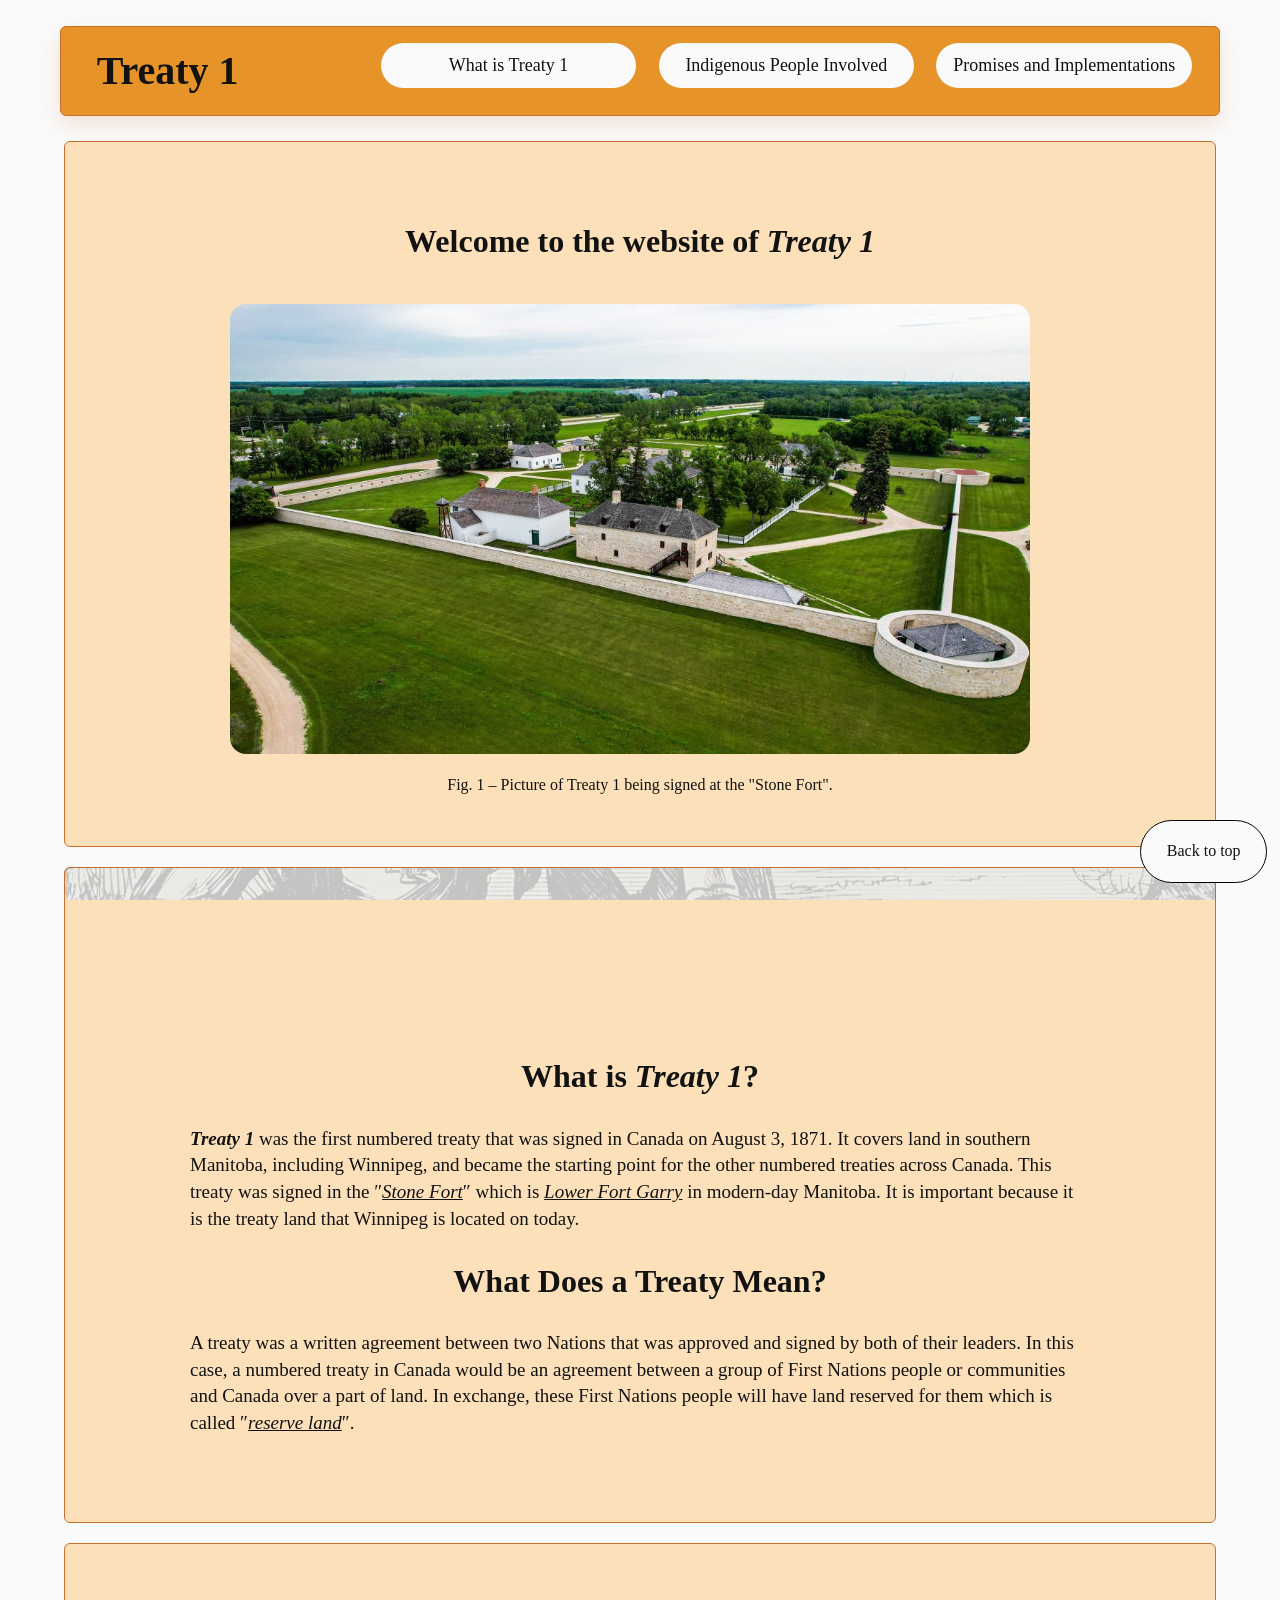
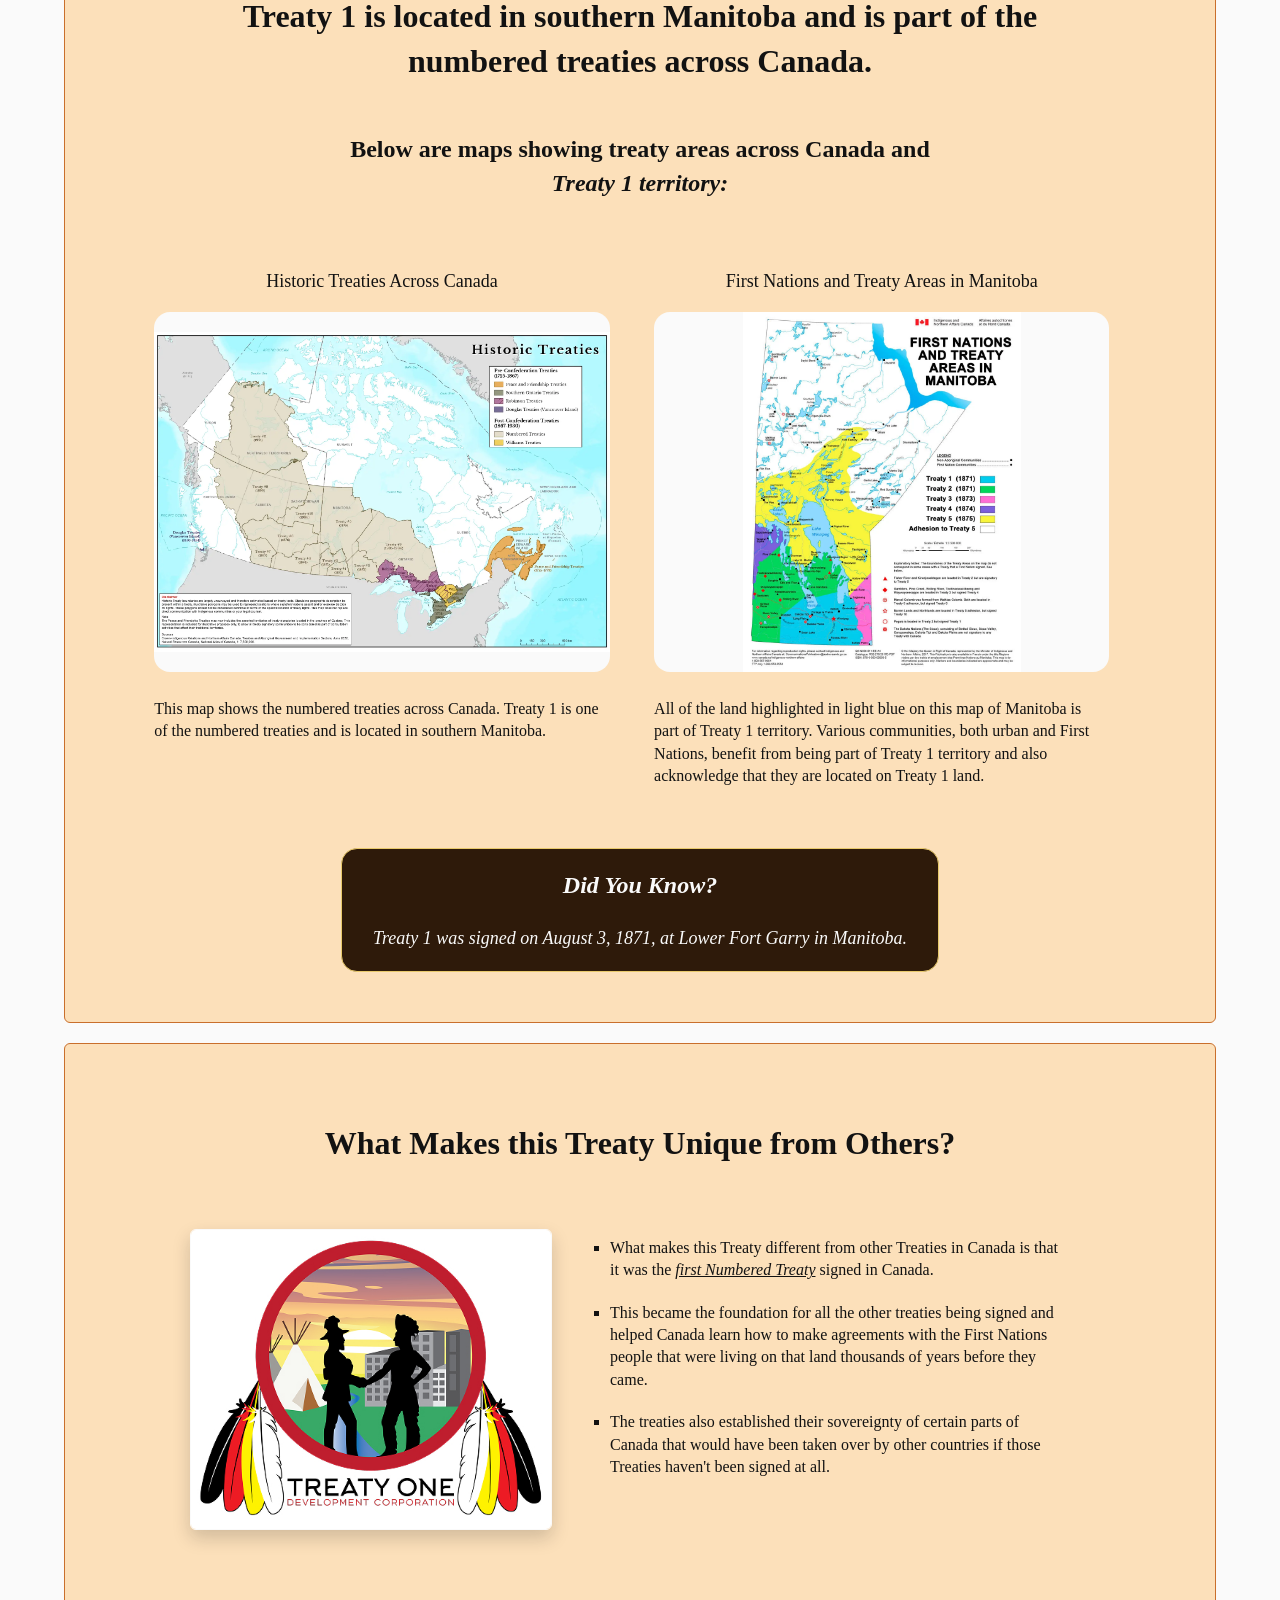
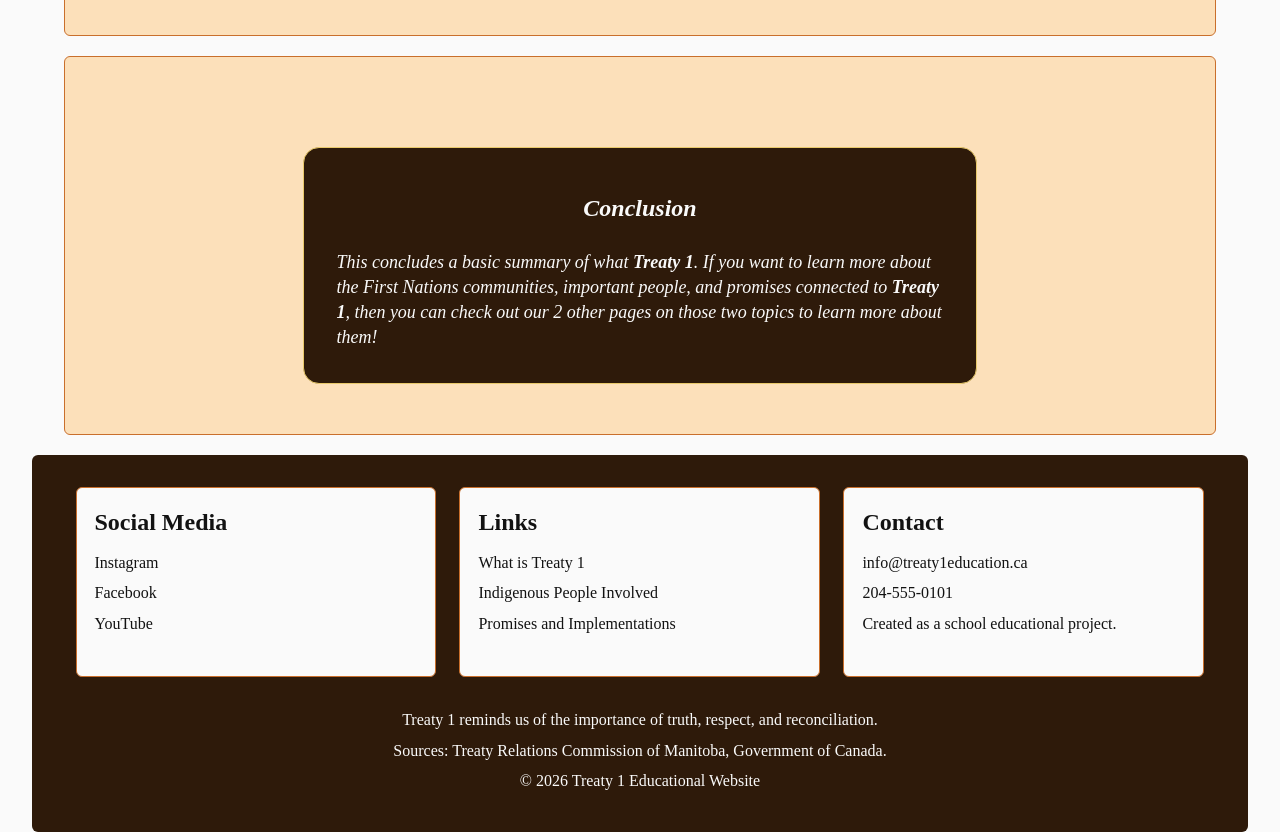
==== commit 7fa7562c: "Add files via upload" ====
--- a/index.html
+++ b/index.html
@@ -3,247 +3,294 @@
   Course: Web Development II
   Teacher: Mr. Hardman
   School: Pembina Trails Collegiate (PTC)
-  Date Last Modified: May 6, 2026
+  Date Last Modified: May 13, 2026
 -->
 
 <!doctype html>
 <html lang="en">
-    <head>
-        <!--
-      The ids for these images in the style tag with ids of figure-one and figure-two 
-      determine the size based on the width and height
-      for the images on the website 
-
-      the 40% for width and height in figure-one 
-      will set the width and height of that image to 40% 
-      of the image's base width and height after being scaled with the size of the website's screen
-
-      the 25% for width and height in figure-two 
-      will set the width and height of that image to 25% 
-      of the image's base width and height after being scaled with the size of the website's screen
+  <head>
+    <!--
+            The ids for these images in the style tag with ids of figure-one and figure-two 
+            determine the size based on the width and height
+            for the images on the website 
+
+            the 40% for width and height in figure-one 
+            will set the width and height of that image to 40% 
+            of the image's base width and height after being scaled with the size of the website's screen
+
+            the 25% for width and height in figure-two 
+            will set the width and height of that image to 25% 
+            of the image's base width and height after being scaled with the size of the website's screen
     -->
-        <style>
-            #figure-one {
-                width: 40%;
-                height: 40%;
-            }
-            #figure-two {
-                width: 25%;
-                height: 25%;
-              }
-        </style>
-        <meta charset="UTF-8" />
-        <meta name="viewport" content="width=device-width, initial-scale=1.0" />
-        <link rel="stylesheet" href="stylesheets/style.css" />
-        <title>Treaty 1 | What is Treaty 1</title>
-    </head>
-    <body>
-        <!-- This is the top title area of the page. -->
-        <header>
-          <div class="logo">
-            <h1>Treaty 1</h1>
-          </div>
-            <!-- This navigation menu lets the user move between the three pages. -->
-            <nav>
-                <ul id="nav-list">
-                    <li class="nav-item">
-                        <a class="nav-link" href="#">What is Treaty 1</a>
-                    </li>
-                    <li class="nav-item">
-                        <a class="nav-link" href="people.html">Indigenous People Involved</a>
-                    </li>
-                    <li class="nav-item">
-                        <a class="nav-link" href="promises.html">Promises and Implementations</a>
-                    </li>
-                </ul>
-            </nav>
-        </header>
-        <!-- The main tag holds the most important content on this page. -->
-        <main>
-            <!-- This first section introduces the page and shows the main image. -->
-            <section>
-                <div class="section-content">
-                    <h2>
-                    Welcome to the website of
-                    <!--
-                        All of these span tags that are in the class of treaty-one-text
-                        will be labeled as such within all the text that says
-                        Treaty One and have their style from their external stylesheet applied to it
-                    -->
-                    <span class="treaty-one-text">Treaty 1</span>
-                </h2>
-                <figure class="image-card">
-                    <img src="images/signing-location.jpg" alt="Picture of the location where Treaty 1 was signed" />
-
-                    <div class="caption z">
-                        <h2>Treaty 1</h2>
-                     </div>
-                </figure>
-                <figcaption class="text-center margin-top-20">
-                Fig. 1 – Picture of Treaty 1 being signed at the "Stone Fort".
-                </figcaption>
-                </div>
-               
-            </section>
-
-            <!-- This section explains the basic meaning of Treaty 1. -->
-            <section id="main-content" class="treaty-background-section">
-                <div class="section-content">
-                <h2>What is <span class="treaty-one-text">Treaty 1</span>?</h2>
-                <h4 class="font-normal">
-                    <span class="treaty-one-text">Treaty 1</span> was the first numbered treaty that was signed in Canada on August 3, 1871. It covers land in  southern Manitoba, including Winnipeg, and became the  starting point for the other numbered treaties across Canada. This treaty was signed in  the
-                    <!--
+    <style>
+      #figure-one {
+        width: 40%;
+        height: 40%;
+      }
+      #figure-two {
+        width: 25%;
+        height: 25%;
+      }
+    </style>
+    <meta charset="UTF-8" />
+    <meta name="viewport" content="width=device-width, initial-scale=1.0" />
+    <link rel="stylesheet" href="stylesheets/style.css" />
+    <title>Treaty 1 | What is Treaty 1</title>
+  </head>
+  <body>
+    <!-- This is the top title area of the page which contains the main header of the page. -->
+    <header>
+      <div class="logo">
+        <h1>Treaty 1</h1>
+      </div>
+      <!-- This navigation menu lets the user move between the three pages. -->
+      <nav>
+        <ul id="nav-list">
+          <li class="nav-item">
+            <a class="nav-link" href="#">What is Treaty 1</a>
+          </li>
+          <li class="nav-item">
+            <a class="nav-link" href="people.html"
+              >Indigenous People Involved</a
+            >
+          </li>
+          <li class="nav-item">
+            <a class="nav-link" href="promises.html"
+              >Promises and Implementations</a
+            >
+          </li>
+        </ul>
+      </nav>
+    </header>
+    <!-- The main tag holds the most important content on this page. This is where all the main content is found-->
+    <main>
+      <!-- This first section introduces the page to the user and shows the main image. -->
+      <section>
+        <div class="section-content">
+          <h2>
+            Welcome to the website of
+            <!--
+              All of these span tags that are in the class of treaty-one-text
+              will be labeled as such within all the text that says
+              Treaty One and have their style from their external stylesheet applied to it
+            -->
+            <span class="treaty-one-text">Treaty 1</span>
+          </h2>
+          <!-- An image with the class of image-card lets the user know what the image is when they hover over it -->
+          <figure class="image-card">
+            <img
+              src="images/signing-location.jpg"
+              alt="Picture of the location where Treaty 1 was signed" />
+            <div class="caption z">
+              <h2>Treaty 1</h2>
+            </div>
+          </figure>
+          <figcaption class="text-center margin-top-20">
+            Fig. 1 – Picture of Treaty 1 being signed at the "Stone Fort".
+          </figcaption>
+        </div>
+      </section>
+
+      <!-- This section explains the basic meaning of Treaty 1. -->
+      <section id="main-content" class="treaty-background-section">
+        <div class="section-content">
+          <h2>What is <span class="treaty-one-text">Treaty 1</span>?</h2>
+          <h4 class="font-normal">
+            <span class="treaty-one-text">Treaty 1</span> was the first numbered
+            treaty that was signed in Canada on August 3, 1871. It covers land
+            in southern Manitoba, including Winnipeg, and became the starting
+            point for the other numbered treaties across Canada. This treaty was
+            signed in the
+            <!--
                         All of these span tags that are in the class of important-text
                         classify these parts of texts to appear as important and apply
                         the style from the external stylesheet
                     -->
-                    &#8243;<span class="important-text">Stone Fort</span>&#8243; which is <span class="important-text">Lower Fort Garry</span> in modern-day Manitoba. It is important because it is the treaty land that Winnipeg is located on today.
-                </h4>
-
-                <!-- This part explains what a treaty means in general. -->
-                <h2>What Does a Treaty Mean?</h2>
-                <h4 class="font-normal">
-                    A treaty was a written agreement between two Nations that was approved and signed by both of their leaders. In this case, a numbered treaty in Canada would be an agreement between a group of First Nations people or communities and Canada over a part of land. In exchange, these First Nations people will have land reserved for them which is called &#8243;<span class="important-text">reserve land</span>&#8243;.
-                </h4>
-                </div>
-            </section>
-             
-            <!-- This section compares Treaty 1 with other numbered treaty maps. -->
-            <section>
-                <div class="section-content map-comparison-section">
-                    <h2 class="map-comparison-title">
-                       Treaty 1 is located in southern Manitoba and is part of the numbered treaties across Canada. 
-                    </h2>
-                    <h3 class="map-comparison-title">
-                        Below are maps showing treaty areas across Canada and <br> <span class="treaty-one-text">Treaty 1 territory:</span>
-                    </h3>
-
-                    <!-- This div is the left map column. -->
-                    <div class="map-column">
-                        <h3>Historic Treaties Across Canada</h3>
-                        <!-- This link opens the larger version of the map in the lightbox. -->
-                        <a href="#historic-map-lightbox">
-                            <img
-                                class="comparison-map"
-                                src="images/Historic Treaties Across Canada map.webp"
-                                alt="Map showing historic treaties across Canada"
-                            />
-                        </a>
-                        <p>
-                            This map shows the numbered treaties across Canada. Treaty 1 is one of the numbered treaties
-                            and is located in southern Manitoba.
-                        </p>
-                    </div>
-
-                    <!-- This div is the right map column. -->
-                    <div class="map-column">
-                        <h3>First Nations and Treaty Areas in Manitoba</h3>
-                        <!-- This link opens the larger version of the Manitoba map in the lightbox. -->
-                        <a href="#manitoba-map-lightbox">
-                            <img
-                                class="comparison-map"
-                                src="images/treaty-map.webp"
-                                alt="Map showing First Nations and treaty areas in Manitoba"
-                            />
-                        </a>
-                        <p>
-                            All of the land highlighted in light blue on this map of Manitoba is part of Treaty 1 territory. Various communities, both urban and First Nations, benefit from being part of Treaty 1 territory and also acknowledge that they are located on Treaty 1 land.
-                        </p>
-                    </div>
-
-                    <!-- This lightbox shows the Canada map larger when its link is clicked. -->
-                    <div class="lightbox" id="historic-map-lightbox">
-                        <a href="#close-lightbox" class="close">&times;</a>
-                        <img
-                            src="images/Historic Treaties Across Canada map zoom.jpg"
-                            alt="Map showing historic treaties across Canada"
-                        />
-                    </div>
-
-                    <!-- This lightbox shows the Manitoba map larger when its link is clicked. -->
-                    <div class="lightbox" id="manitoba-map-lightbox">
-                        <a href="#close-lightbox" class="close">&times;</a>
-                        <img
-                            src="images/treaty-map.webp"
-                            alt="Map showing First Nations and treaty areas in Manitoba"
-                        />
-                    </div>
-
-                    <!-- This is a short fact under the two maps. -->
-                    <div class="section-content color-tertiary conclusion">
-                        <h3 class="margin-top-remove">Did You Know?</h3>
-                        <p class="did-you-know-text">
-                            Treaty 1 was signed on August 3, 1871, at Lower Fort Garry in Manitoba.
-                        </p>
-                    </div>
-                </div>
-            </section>
-            <!-- This section explains why Treaty 1 is different from other treaties. -->
-            <section>
-                <div class="section-content">
-                <h2>What Makes this Treaty Unique from Others?</h2>
-                <div class="topic-row clearfix">
-                        <!-- This div holds the image for this topic. -->
-                        <div class="topic-image image-left">
-                            <img src="images/treaty1-logo.jpg" alt="Treaty 1">
-                         </div>
-                         <!-- This div holds the writing for this topic. -->
-                        <div class="topic-text margin-top-20">
-                             <ul>
-                                <li>
-                                    What makes this Treaty different from other Treaties in Canada is that it was the
-                                    <span class="important-text">first Numbered Treaty</span> signed in Canada.
-                                </li>
-                                <li>
-                                    This became the
-                                    foundation for all the other treaties being signed and helped Canada learn how to make agreements
-                                    with the First Nations people that were living on that land thousands of years before they came.
-                                </li>
-                                 <li>
-                                    The treaties also established their sovereignty of certain parts of Canada that would have been taken over
-                                    by other countries if those Treaties haven&#39;t been signed at all.
-                                </li>
-                            </ul>
-                        </div>
-                    </div>
-                </div>
-            </section>
-            <!-- This final section wraps up the page. -->
-            <section>
-                <div class="section-content color-tertiary conclusion">
-                <h3>Conclusion</h3>
-                <p>
-                    This concludes a basic summary of what <span class="treaty-one-text">Treaty 1</span>. If you want to learn more about the First Nations communities, important people, and promises connected to <span class="treaty-one-text">Treaty 1</span>, then you can check out our 2 other pages on those two topics to learn more about them!
-                </p>
-                </div>
-            </section>
-        </main>
-        <!-- The footer is the bottom part of the page with sources and extra links. -->
-        <footer>
-            <div class="footer-column">
-                <h3>Social Media</h3>
-                <a href="https://www.instagram.com/" target="_blank" rel="noopener">Instagram</a>
-                <a href="https://www.facebook.com/" target="_blank" rel="noopener">Facebook</a>
-                <a href="https://www.youtube.com/" target="_blank" rel="noopener">YouTube</a>
+            &#8243;<span class="important-text">Stone Fort</span>&#8243; which
+            is <span class="important-text">Lower Fort Garry</span> in
+            modern-day Manitoba. It is important because it is the treaty land
+            that Winnipeg is located on today.
+          </h4>
+
+          <!-- This part explains what a treaty means in general. -->
+          <h2>What Does a Treaty Mean?</h2>
+          <h4 class="font-normal">
+            A treaty was a written agreement between two Nations that was
+            approved and signed by both of their leaders. In this case, a
+            numbered treaty in Canada would be an agreement between a group of
+            First Nations people or communities and Canada over a part of land.
+            In exchange, these First Nations people will have land reserved for
+            them which is called &#8243;<span class="important-text"
+              >reserve land</span
+            >&#8243;.
+          </h4>
+        </div>
+      </section>
+
+      <!-- This section compares Treaty 1 with other numbered treaty maps. -->
+      <section>
+        <div class="section-content map-comparison-section">
+          <h2 class="map-comparison-title">
+            Treaty 1 is located in southern Manitoba and is part of the numbered
+            treaties across Canada.
+          </h2>
+          <h3 class="map-comparison-title">
+            Below are maps showing treaty areas across Canada and <br />
+            <span class="treaty-one-text">Treaty 1 territory:</span>
+          </h3>
+
+          <!-- This div is the left map column which shows the Treaty in a larger context and where in Canada. -->
+          <div class="map-column">
+            <h3>Historic Treaties Across Canada</h3>
+            <!-- This link opens the larger version of the map in the lightbox. -->
+            <a href="#historic-map-lightbox">
+              <img
+                class="comparison-map"
+                src="images/Historic Treaties Across Canada map.webp"
+                alt="Map showing historic treaties across Canada" />
+            </a>
+            <p>
+              This map shows the numbered treaties across Canada. Treaty 1 is
+              one of the numbered treaties and is located in southern Manitoba.
+            </p>
+          </div>
+
+          <!-- This div is the right map column which is shown where it is in Manitoba. -->
+          <div class="map-column">
+            <h3>First Nations and Treaty Areas in Manitoba</h3>
+            <!-- This link opens the larger version of the Manitoba map in the lightbox. -->
+            <a href="#manitoba-map-lightbox">
+              <img
+                class="comparison-map"
+                src="images/treaty-map.webp"
+                alt="Map showing First Nations and treaty areas in Manitoba" />
+            </a>
+            <p>
+              All of the land highlighted in light blue on this map of Manitoba
+              is part of Treaty 1 territory. Various communities, both urban and
+              First Nations, benefit from being part of Treaty 1 territory and
+              also acknowledge that they are located on Treaty 1 land.
+            </p>
+          </div>
+
+          <!-- This lightbox shows the Canada map larger when its link is clicked. -->
+          <div class="lightbox" id="historic-map-lightbox">
+            <a href="#close-lightbox" class="close">&times;</a>
+            <img
+              src="images/Historic Treaties Across Canada map zoom.jpg"
+              alt="Map showing historic treaties across Canada" />
+          </div>
+
+          <!-- This lightbox shows the Manitoba map larger when its link is clicked. -->
+          <div class="lightbox" id="manitoba-map-lightbox">
+            <a href="#close-lightbox" class="close">&times;</a>
+            <img
+              src="images/treaty-map.webp"
+              alt="Map showing First Nations and treaty areas in Manitoba" />
+          </div>
+
+          <!-- This is a short fact under the two maps. -->
+          <div class="section-content color-tertiary conclusion">
+            <h3 class="margin-top-remove">Did You Know?</h3>
+            <p class="did-you-know-text">
+              Treaty 1 was signed on August 3, 1871, at Lower Fort Garry in
+              Manitoba.
+            </p>
+          </div>
+        </div>
+      </section>
+      <!-- This section explains why Treaty 1 is different from other treaties. -->
+      <section>
+        <div class="section-content">
+          <h2>What Makes this Treaty Unique from Others?</h2>
+          <div class="topic-row clearfix">
+            <!-- This div holds the image for this topic. -->
+            <div class="topic-image image-left">
+              <img src="images/treaty1-logo.jpg" alt="Treaty 1" />
             </div>
-            <div class="footer-column">
-                <h3>Links</h3>
-                <a href="#" id="back-to-top" aria-label="Link to go back to the top of the website">Back to top</a>
-                <a href="index.html">What is Treaty 1</a>
-                <a href="people.html">Indigenous People Involved</a>
-                <a href="promises.html">Promises and Implementations</a>
+            <!-- This div holds the writing for this topic. -->
+            <div class="topic-text margin-top-20">
+              <ul>
+                <li>
+                  What makes this Treaty different from other Treaties in Canada
+                  is that it was the
+                  <span class="important-text">first Numbered Treaty</span>
+                  signed in Canada.
+                </li>
+                <li>
+                  This became the foundation for all the other treaties being
+                  signed and helped Canada learn how to make agreements with the
+                  First Nations people that were living on that land thousands
+                  of years before they came.
+                </li>
+                <li>
+                  The treaties also established their sovereignty of certain
+                  parts of Canada that would have been taken over by other
+                  countries if those Treaties haven&#39;t been signed at all.
+                </li>
+              </ul>
             </div>
-            <div class="footer-column">
-                <h3>Contact</h3>
-                <a href="mailto:info@treaty1education.ca">info@treaty1education.ca</a>
-                <a href="tel:+12045550101">204-555-0101</a>
-                <p>Created as a school educational project.</p>
-            </div>
-            <div class="footer-bottom">
-                <p>Treaty 1 reminds us of the importance of truth, respect, and reconciliation.</p>
-                <p>Sources: Treaty Relations Commission of Manitoba, Government of Canada.</p>
-                <p>&copy; 2026 Treaty 1 Educational Website</p>
-            </div>
-        </footer>
-    </body>
+          </div>
+        </div>
+      </section>
+      <!-- This final section wraps up the page. -->
+      <section>
+        <div class="section-content color-tertiary conclusion">
+          <h3>Conclusion</h3>
+          <p>
+            This concludes a basic summary of what
+            <span class="treaty-one-text">Treaty 1</span>. If you want to learn
+            more about the First Nations communities, important people, and
+            promises connected to <span class="treaty-one-text">Treaty 1</span>,
+            then you can check out our 2 other pages on those two topics to
+            learn more about them!
+          </p>
+        </div>
+      </section>
+    </main>
+    <!-- The footer is the bottom part of the page with sources and extra links. -->
+    <footer>
+      <div class="footer-column">
+        <h3>Social Media</h3>
+        <a href="https://www.instagram.com/" target="_blank" rel="noopener"
+          >Instagram</a
+        >
+        <a href="https://www.facebook.com/" target="_blank" rel="noopener"
+          >Facebook</a
+        >
+        <a href="https://www.youtube.com/" target="_blank" rel="noopener"
+          >YouTube</a
+        >
+      </div>
+      <div class="footer-column">
+        <h3>Links</h3>
+        <a
+          href="#"
+          id="back-to-top"
+          aria-label="Link to go back to the top of the website"
+          >Back to top</a
+        >
+        <a href="index.html">What is Treaty 1</a>
+        <a href="people.html">Indigenous People Involved</a>
+        <a href="promises.html">Promises and Implementations</a>
+      </div>
+      <div class="footer-column">
+        <h3>Contact</h3>
+        <a href="mailto:info@treaty1education.ca">info@treaty1education.ca</a>
+        <a href="tel:+12045550101">204-555-0101</a>
+        <p>Created as a school educational project.</p>
+      </div>
+      <div class="footer-bottom">
+        <p>
+          Treaty 1 reminds us of the importance of truth, respect, and
+          reconciliation.
+        </p>
+        <p>
+          Sources: Treaty Relations Commission of Manitoba, Government of
+          Canada.
+        </p>
+        <p>&copy; 2026 Treaty 1 Educational Website</p>
+      </div>
+    </footer>
+  </body>
 </html>
--- a/stylesheets/style.css
+++ b/stylesheets/style.css
@@ -1,1116 +1,1210 @@
-/* 
-How I chose the client color scheme:
-
-I chose orange as the primary color since it is related to important Indigenous awareness themes, such as Orange Shirt Day. 
-The meaning behind the orange shirt is very impactful because it reminds people of what happened and 
-why we need to continue moving forward with awareness, respect, and reconciliation. 
-Treaties are also connected to this and represent how we continue moving forward together in the reconciliation process.
-
-Then I used a color wheel tool and selected analogous colors to create a warm and harmonious palette.
-
-Finally, I selected neutral colors such as off-black and off-white instead of pure black and white to create a softer and more balanced visual experience.
-*/
-
-/* * will make it so the properties apply to every single element or tag, in this case, it will make every element have the
-line-height set to 140% of the size of the text's font size.
-*/
-* {
-  /* line-height is the amount of space that is specified between one line of text and another for text elements*/
-  line-height: 140%;
-}
-
-html {
-  /* Makes the scroll have a smooth animation when going to a part of the webpage instead of a jump to that location*/
-  scroll-behavior: smooth;
-  /* This makes rem font sizes easier to understand. */
-  font-size: 62.5%;
- 
-}
-
-body {
-  margin: 0;
-  text-align: left;
-  /* determines what fonts to use, third font should always be either 
-  serif or sans-serif depending on what type of font you are using.
-
-  3 fonts is the ideal amount for any website.
-  */
-  font-family: "Cambria", Georgia, serif;
-  background-color: #ffffff;
-  color: #121212;
-  font-size: 1.6rem;
-}
-
-/* This styles the top bar with the Treaty 1 logo on the left and the navigation on the right. */
-header {
-  position: -webkit-sticky;
-  position: sticky;
-  top: 0;
-  z-index: 999;
-  max-width:88%;
-  margin: 2% auto;
-  padding: 16px;
-  overflow: auto;
-  background-color: #E6942A;
-  border: 1px solid #C96F2C;
-  -webkit-border-radius: 6px;
-  -moz-border-radius: 6px;
-  border-radius: 6px;
-  -webkit-box-shadow: 0 8px 20px rgba(201, 111, 44, 0.18);
-  -moz-box-shadow: 0 8px 20px rgba(201, 111, 44, 0.18);
-  box-shadow: 0 8px 20px rgba(201, 111, 44, 0.18);
-}
-
-/* This styles the largest heading which is the main heading on each page. */
-
-/* Text styles */
-h1 {
-  font-size: 4rem;
-}
-h2 {
-  font-size: 3.2rem;
-  text-align: center;
-}
-h3 {
-  font-size: 2.4rem;
-  text-align: center;
-}
-h4 {
-  font-size: 1.9rem;
-}
-p {
-  /* This adds space around the paragraphs. */
-  margin: 2%;
-}
-.font-bold{
-  font-weight: 700;
-}
-.font-normal{
-  font-weight: 400;
-}
-/* This styles the div that holds the logo and main heading on each page. */
-.logo {
-  /* This makes the logo stay on the left side of the header. */
-  float: left;
-  width: 22%;
-}
-
-.logo h1 {
-  /* This keeps the logo vertically centered with the navigation buttons. */
-  padding-top: 0;
-  padding-left: 20px;
-  margin: 0px;
-}
-ul {
-  /* This makes lists easier to read because they will be lined up on the left. */
-  text-align: left;
-  list-style-type: square;
-}
-
-.important-text {
-  /* This makes important words or phrases stand out. */
-  font-style: italic;
-  text-decoration: underline;
-}
-
-.treaty-one-text {
-  /* This makes every Treaty 1 phrase look the same. */
-  font-weight: bold;
-  font-style: italic;
-}
-
-/* Links */
-a {
-  color: #121212;
-}
-
-a:active {
-  /* This shows when a link is being clicked. */
-  background-color: #cecece;
-}
-
-/* This styles the navigation bar found near the top of each page. */
-nav {
-  float: right;
-  width: 74%;
-  padding-top: 0;
-}
-
-#nav-list {
-  /* Overflow auto keeps the floated links inside the navigation bar. */
-  overflow: auto;
-  padding: 0;
-  margin: 0;
-  list-style-type: none;
-}
-
-.nav-item {
-  /* This makes each navigation item float beside the next one. */
-  float: left;
-  width: 33.33%;
-  text-align: center;
-}
-/* This styles the navigation links which are found inside the navigation bar near the top of each page. */
-.nav-link {
-  display: block;
-  margin: 0 4%;
-  padding: 10px 8px;
-  line-height: 24px;
-  background-color: #fafafa;
-  color: #121212;
-  text-decoration: none;
-  font-size: 1.8rem;
-  /* Border radius makes the link corners round. */
-  -webkit-border-radius: 999px;
-  -moz-border-radius: 999px;
-  border-radius: 999px;
-  /* Transition makes the hover change happen smoothly. */
-  -webkit-transition: -webkit-transform 0.3s ease, background-color 0.3s ease;
-  -o-transition: -o-transform 0.3s ease, background-color 0.3s ease;
-  -moz-transition: -moz-transform 0.3s ease, background-color 0.3s ease;
-  transition: transform 0.3s ease, background-color 0.3s ease;
-}
-/* This styles the navigation links when the user hovers over them or focuses on them with the keyboard. */
-.nav-link:hover,
-.nav-link:focus {
-  background-color: #fff7ec;
-  -webkit-transform: scale(1.07);
-  -ms-transform: scale(1.07);
-  -moz-transform: scale(1.07);
-  -o-transform: scale(1.07);
-  transform: scale(1.07);
-}
-/* This class is for aligning text to the center, which is good for titles and short paragraphs. */
-.text-center{
-  text-align: center;
-}
-/* This class is for aligning text to the left, which is better for readability for longer paragraphs. */
-.text-left{
-  text-align: left;
-}
-/* This class is for adding a margin of 20 pixels to the top of an element. */
-.margin-top-20{
-  margin-top: 20px;
-}
-/* This class is for removing the margin from the top of an element. */
-.margin-top-remove{
-  margin-top: 0px;
-}
-/* This class is for adding a margin of 20 pixels to the bottom of an element. */
-main li {
-    /* This adds space under list items in the main content, but it does not affect the navigation menu. */
-    margin-bottom: 20px;
-}
-/* Main page layout */
-main {
-/* This keeps the main content centered and not too wide. */
-  max-width: 90%;
-  margin: 0 auto;
-}
-
-section {
-  /* Sections are the main content boxes on each page. */
-  margin: 20px 0;
-  padding: 50px 0;
-  background-color: #fce0ba;
-  border: 1px solid #C96F2C;
-    /* Border radius will make the corners of each section element slightly round with multiple prefixes to support
-  this property on different browsers. */
-  -webkit-border-radius: 6px;
-  -moz-border-radius: 6px;
-  border-radius: 6px;
-}
-/* This class is for the content inside each section, which is used to keep the text from being too wide and hard to read. */
-.section-content {
-  /* This keeps the text within sections from being too wide. */
-  width: 88%;
-  max-width: 900px;
-  margin: 0 auto;
-}
-/* Color assets */
-.color-primary {
-  background-color: #E6942A;
-}
-
-.color-secondary {
-  background-color: #E8C96B;
-}
-
-.color-tertiary {
-  background-color: #C96F2C;
-}
-
-.bg-light {
-  background-color: #fafafa;
-}
-
-#main-content {
-  /* This adds extra space inside the main explanation section. */
-  padding: 30px 0;
-}
-
-.treaty-background-section {
-  /* This adds the Treaty 1 image as the background for this section. */
-  /* The multiple background-image properties with different prefixes are for better browser support. */
-  /* The linear-gradient will add a dark overlay over the image to make the text easier to read. */
-  background-image: -webkit-linear-gradient(rgba(18, 18, 18, 0.95), rgba(18, 18, 18, 0.72)), url("../images/Treaty 1.jpg");
-  background-image: -moz-linear-gradient(rgba(18, 18, 18, 0.95), rgba(18, 18, 18, 0.72)), url("../images/Treaty 1.jpg");
-  background-image: -o-linear-gradient(rgba(18, 18, 18, 0.95), rgba(18, 18, 18, 0.72)), url("../images/Treaty 1.jpg");
-  background-image: linear-gradient(rgba(18, 18, 18, 0.95), rgba(18, 18, 18, 0.72)), url("../images/Treaty 1.jpg");
-  background-image: -webkit-linear-gradient(rgba(252, 224, 186, 0.88), rgba(237, 237, 237, 0.82)), url("../images/Treaty 1.jpg");
-  background-image: -moz-linear-gradient(rgba(252, 224, 186, 0.88), rgba(237, 237, 237, 0.82)), url("../images/Treaty 1.jpg");
-  background-image: -o-linear-gradient(rgba(252, 224, 186, 0.88), rgba(237, 237, 237, 0.82)), url("../images/Treaty 1.jpg");
-  background-image: linear-gradient(rgba(252, 224, 186, 0.88), rgba(237, 237, 237, 0.82)), url("../images/Treaty 1.jpg");
-  background-position: center;
-  background-size: cover;
-  /* this will not make the image repeat and only show once in the section */
-  background-repeat: no-repeat;
-  color: #121212;
-  /* this determines the minimum height of the section so that the background image will show up even if there isn't too much text */
-  min-height: 500px;
-  background-attachment: fixed;
-}
-
-.treaty-background-section .section-content {
-  /* This adds spacing so the text sits inside the background image with a appeasing amount of null space. */
-  padding: 30px;
-  margin-top: 100px;
-  text-shadow: none;
-}
-
-.treaty-background-section .important-text,
-.treaty-background-section .treaty-one-text {
-  /* This keeps the highlighted text readable on the light background. */
-  color: #121212;
-}
-
-.treaty-background-section h2 + p {
-  /* This adds a space of 35 pixels below each paragraph in the background section. */
-  margin-bottom: 35px;
-}
-
-
-#back-to-top {
-  /* Fixed position keeps this back to top button in the corner of the screen. */
-  position: fixed;
-  /* This will make it so it is 1% away from the right edge of the screen. 
-  The distance is relative to the width of the screen so it will automatically be adjusted on different screens
-  */
-  right: 1%;
-  /* This will make it so it is 1% away from the bottom edge of the screen. 
-  The distance is relative to the height of the screen so it will automatically be adjusted on different screens
-  */
-  bottom: 1%;
-  padding: 1.5% 2%;
-  color: #121212;
-  background-color: #ededed;
-  border: 2px solid #121212;
-  text-decoration: none;
-  font-size: 1.6rem;
-  /* will make the corners of the back to top button slightly rounder. 
-  The multiple properties with prefixes are to support this on various browsers.
-  */
-  -webkit-border-radius: 5px;
-  -moz-border-radius: 5px;
-  border-radius: 5px;
-}
-
-#back-to-top:hover,
-#back-to-top:focus {
-  padding: 2%;
-}
-
-/* Regular image cards */
-.image-card {
-  /* Relative position lets the caption sit on top of the image. */
-  position: relative;
-  width: 100%;
-  max-width: 800px;
-  height: 450px;
-  margin: 40px 40px 0px 40px;
-  /* Overflow hidden hides the parts of the image that zoom outside the card. */
-  overflow: hidden;
-  /* This changes the mouse icon so the user knows they can click the image. */
-  cursor: pointer;
-  /* will make the corners of the image card slightly rounder. 
-  The multiple properties with prefixes are to support this on various browsers.
-  */
-  -webkit-border-radius: 16px;
-  -moz-border-radius: 16px;
-  border-radius: 16px;
-}
-
-.image-card img {
-  /* This makes the image fill the card. */
-  display: block;
-  width: 100%;
-  height: 100%;
-  /* object-fit keeps the image from stretching. */
-  object-fit: cover;
-  object-position: center;
-  /* This makes the zoom effect when hovering smooth. 
-  Multiple properties with certain prefixes are there so it is supported on various browsers
-  */
-  -webkit-transition: -webkit-transform 0.5s ease;
-  -o-transition: -o-transform 0.5s ease;
-  -moz-transition: -moz-transform 0.5s ease;
-  transition: transform 0.5s ease;
-}
-
-.caption {
-  /* Absolute position puts the caption over the image. */
-  position: absolute;
-  /* inset: 0 makes the caption cover the whole image card. */
-  inset: 0;
-  /* Flexbox centers the caption text. */
-  display: -webkit-box;
-  display: -ms-flexbox;
-  display: flex;
-  -webkit-box-orient: vertical;
-  -webkit-box-direction: normal;
-  -ms-flex-direction: column;
-  flex-direction: column;
-  -webkit-box-pack: center;
-  -ms-flex-pack: center;
-  justify-content: center;
-  -webkit-box-align: center;
-  -ms-flex-align: center;
-  align-items: center;
-  padding: 2rem;
-  color: white;
-  background-color: rgba(0, 0, 0, 0.45);
-  /* Opacity 0 hides the caption until hover. */
-  opacity: 0;
-  /* This will move the caption down a little so it can slide up when the image card is hovered. 
-  Multiple properties with prefixes are to support this on various browsers.
-  */
-  -webkit-transform: translateY(20px);
-  -ms-transform: translateY(20px);
-  -moz-transform: translateY(20px);
-  -o-transform: translateY(20px);
-  transform: translateY(20px);
-  /* This makes the caption's change of properties to be smooth instead of an instant jump. */
-  -webkit-transition: all 0.4s ease;
-  -o-transition: all 0.4s ease;
-  -moz-transition: all 0.4s ease;
-  transition: all 0.4s ease;
-}
-/* This styles the specifc h2 inside the caption class*/
-.caption h2 {
-  margin-bottom: 1rem;
-  font-size: 4rem;
-  font-weight: 800;
-}
-
-/* This styles the paragraph tags inside the caption class */
-.caption p {
-  /* makes the width of the caption text be a maximum of 700 pixels to make it easy to read */
-  max-width: 700px;
-  font-size: 1.6rem;
-}
-.conclusion {
-    color: #ffffff;
-    padding: 20px;
-    width: 55%;
-    margin: auto;
-
-    -webkit-border-radius: 16px;
-    -moz-border-radius: 16px;
-    border-radius: 16px;
-    border: 1px solid #E8C96B;
-    font-style: italic;
-    margin-top: 40px;
-    font-size: 1.8rem;
-}
-.image-card:hover img {
-  /* This zooms the image a little when the mouse is over it by increasing its scale.
-  There is multiple of the same property with different prefixes to support this on various browsers.
-  */
-  -webkit-transform: scale(1.08);
-  -ms-transform: scale(1.08);
-  -moz-transform: scale(1.08);
-  -o-transform: scale(1.08);
-  transform: scale(1.08);
-}
-
-.image-card:hover .caption {
-  /* This shows the caption when the mouse is over the image card. */
-  /* Opacity 1 makes the caption fully visible. */
-  opacity: 1;
-  /* This moves the caption back to its original position. 
-  There are multiple repeated properties to support this on different browsers.
-  */
-  -webkit-transform: translateY(0);
-  -ms-transform: translateY(0);
-  -moz-transform: translateY(0);
-  -o-transform: translateY(0);
-  transform: translateY(0);
-}
-
-/* Slider */
-.slider {
-  /* Flex puts all slides in one horizontal row. */
-  display: -webkit-box;
-  display: -ms-flexbox;
-  display: flex;
-  /* This keeps the slider from being too wide on large screens by limiting it to only be 900 pixels wide. */
-  max-width: 900px;
-  margin: 30px auto;
-  /* Overflow hidden shows only one slide at a time. */
-  overflow: hidden;
-  /* Border radius will make the corners of the slider slightly round. */
-  -webkit-border-radius: 16px;
-  -moz-border-radius: 16px;
-  border-radius: 16px;
-}
-
-.slider .image-card {
-  /* Each slide takes the full width of the slider. */
-  min-width: 100%;
-  max-width: none;
-  margin: 0;
-  /* This starts the automatic slider animation. */
-  -webkit-animation: autoSlide 12s ease-in-out infinite;
-  -o-animation: autoSlide 12s ease-in-out infinite;
-  -moz-animation: autoSlide 12s ease-in-out infinite;
-  animation: autoSlide 12s ease-in-out infinite;
-}
-
-.slider .caption {
-  /* This makes slider captions darker so text is easier to read. */
-  background-color: rgba(0, 0, 0, 0.65);
-}
-
-.slider:hover .image-card {
-  /* This pauses the slider animation when the mouse is hovering over it. */
-  -webkit-animation-play-state: paused;
-  -o-animation-play-state: paused;
-  -moz-animation-play-state: paused;
-  animation-play-state: paused;
-}
-
-/* The slider moves to the next image every 3 seconds. */
-@-webkit-keyframes autoSlide {
-  0%,
-  20% {
-    -webkit-transform: translateX(0);
-    transform: translateX(0);
-  }
-
-  25%,
-  45% {
-    -webkit-transform: translateX(-100%);
-    transform: translateX(-100%);
-  }
-
-  50%,
-  70% {
-    -webkit-transform: translateX(-200%);
-    transform: translateX(-200%);
-  }
-
-  75%,
-  95% {
-    -webkit-transform: translateX(-300%);
-    transform: translateX(-300%);
-  }
-
-  100% {
-    -webkit-transform: translateX(-400%);
-    transform: translateX(-400%);
-  }
-}
-
-@-moz-keyframes autoSlide {
-  0%,
-  20% {
-    -moz-transform: translateX(0);
-    transform: translateX(0);
-  }
-
-  25%,
-  45% {
-    -moz-transform: translateX(-100%);
-    transform: translateX(-100%);
-  }
-
-  50%,
-  70% {
-    -moz-transform: translateX(-200%);
-    transform: translateX(-200%);
-  }
-
-  75%,
-  95% {
-    -moz-transform: translateX(-300%);
-    transform: translateX(-300%);
-  }
-
-  100% {
-    -moz-transform: translateX(-400%);
-    transform: translateX(-400%);
-  }
-}
-
-@-o-keyframes autoSlide {
-  0%,
-  20% {
-    -o-transform: translateX(0);
-    transform: translateX(0);
-  }
-
-  25%,
-  45% {
-    -o-transform: translateX(-100%);
-    transform: translateX(-100%);
-  }
-
-  50%,
-  70% {
-    -o-transform: translateX(-200%);
-    transform: translateX(-200%);
-  }
-
-  75%,
-  95% {
-    -o-transform: translateX(-300%);
-    transform: translateX(-300%);
-  }
-
-  100% {
-    -o-transform: translateX(-400%);
-    transform: translateX(-400%);
-  }
-}
-
-@keyframes autoSlide {
-  0%,
-  20% {
-    -webkit-transform: translateX(0);
-    -ms-transform: translateX(0);
-    -moz-transform: translateX(0);
-    -o-transform: translateX(0);
-    transform: translateX(0);
-  }
-
-  25%,
-  45% {
-    -webkit-transform: translateX(-100%);
-    -ms-transform: translateX(-100%);
-    -moz-transform: translateX(-100%);
-    -o-transform: translateX(-100%);
-    transform: translateX(-100%);
-  }
-
-  50%,
-  70% {
-    -webkit-transform: translateX(-200%);
-    -ms-transform: translateX(-200%);
-    -moz-transform: translateX(-200%);
-    -o-transform: translateX(-200%);
-    transform: translateX(-200%);
-  }
-
-  75%,
-  95% {
-    -webkit-transform: translateX(-300%);
-    -ms-transform: translateX(-300%);
-    -moz-transform: translateX(-300%);
-    -o-transform: translateX(-300%);
-    transform: translateX(-300%);
-  }
-
-  100% {
-    -webkit-transform: translateX(-400%);
-    -ms-transform: translateX(-400%);
-    -moz-transform: translateX(-400%);
-    -o-transform: translateX(-400%);
-    transform: translateX(-400%);
-  }
-}
-
-/* Float and clear helper classes */
-.float-left {
-  /* This makes an element move to the left so the text can wrap beside and around it. */
-  float: left;
-  width: 35%;
-  margin: 0 20px 20px 0;
-}
-
-figure {
-  text-align: center;
-}
-
-.float-left #figure-two {
-  /* This makes the map fill the floated figure instead of staying too small. */
-  width: 100%;
-  height: auto;
-}
-
-.float-right {
-  /* This makes an element move to the right so the text can wrap beside and around it. */
-  float: right;
-  width: 35%;
-  margin: 0 0 20px 20px;
-}
-
-.float-right .thumbnail {
-  /* This makes the lightbox thumbnail fill the floated figure completely. */
-  width: 100%;
-  height: auto;
-}
-
-.clear-left {
-  /* This moves the element with the class of clear-left below anything floating on the left. */
-  clear: left;
-}
-
-.clear-right {
-  /* This moves the element with the class of clear-right below anything floating on the right. */
-  clear: right;
-}
-
-.clear-both {
-  /* This moves the element with the class of clear-both below anything floating on either side. */
-  clear: both;
-}
-
-.topic-row {
-  /* This gives space between each topic so the sections do not look too squished together. */
-  margin: 35px 0;
-}
-
-.topic-text {
-  /* This makes the topic writing line up on the left, which makes longer paragraphs easier to read. */
-  float: left;
-  width: 60%;
-  padding: 0 20px;
-  -webkit-box-sizing: border-box;
-  -moz-box-sizing: border-box;
-  box-sizing: border-box;
-  text-align: left;
-}
-
-.topic-image {
-  /* This is the image side for each topic. It uses about 40 percent of the row. */
-  width: 40%;
-  -webkit-box-sizing: border-box;
-  -moz-box-sizing: border-box;
-  box-sizing: border-box;
-}
-
-.topic-image img {
-  /* This makes the image use the full image side and keeps the whole image visible. */
-  display: block;
-  width: 100%;
-  height: auto;
-  border: 1px solid #ffffff;
-  -webkit-box-shadow: 0 8px 18px rgba(18, 18, 18, 0.18);
-  -moz-box-shadow: 0 8px 18px rgba(18, 18, 18, 0.18);
-  box-shadow: 0 8px 18px rgba(18, 18, 18, 0.18);
-  -webkit-border-radius: 6px;
-  -moz-border-radius: 6px;
-  border-radius: 6px;
-}
-
-.topic-text h2,
-.topic-text h3 {
-  /* This keeps the topic title lined up with the topic text instead of centered. */
-  text-align: left;
-}
-
-.nation-card-row {
-  /* This gives space above the cards that explain each Indigenous Nation. */
-  margin-top: 25px;
-}
-
-.nation-card {
-  /* This makes each Nation card float beside the other card. */
-  float: left;
-  width: 48%;
-  min-height: 430px;
-  margin: 0 1% 20px;
-  padding: 18px;
-  background-color: #ffffff;
-  border: 1px solid #C96F2C;
-  -webkit-box-shadow: 0 8px 18px rgba(18, 18, 18, 0.14);
-  -moz-box-shadow: 0 8px 18px rgba(18, 18, 18, 0.14);
-  box-shadow: 0 8px 18px rgba(18, 18, 18, 0.14);
-  -webkit-border-radius: 6px;
-  -moz-border-radius: 6px;
-  border-radius: 6px;
-  -webkit-box-sizing: border-box;
-  -moz-box-sizing: border-box;
-  box-sizing: border-box;
-}
-
-.nation-card img {
-  /* This makes the image fit nicely at the top of each card. */
-  display: block;
-  width: 100%;
-  height: 220px;
-  object-fit: contain;
-  margin-bottom: 15px;
-  border: 1px solid #ffffff;
-}
-
-.nation-card h3 {
-  /* This keeps each card title lined up with its paragraph. */
-  margin: 0 0 10px;
-  text-align: left;
-}
-
-.nation-card p {
-  /* This keeps the card writing easy to read. */
-  margin: 0;
-  text-align: left;
-}
-
-.community-card-row {
-  /* This gives space above the community cards. */
-  margin-top: 20px;
-}
-.community-card {
-  /* This makes each community name look like its own small card. */
-  float: left;
-  width: 31.33%;
-  margin: 1%;
-  padding: 18px;
-  background-color: #ffffff;
-  border: 1px solid #C96F2C;
-  color: #121212;
-  font-weight: bold;
-  text-align: center;
-  -webkit-box-shadow: 0 8px 18px rgba(18, 18, 18, 0.14);
-  -moz-box-shadow: 0 8px 18px rgba(18, 18, 18, 0.14);
-  box-shadow: 0 8px 18px rgba(18, 18, 18, 0.14);
-  -webkit-border-radius: 6px;
-  -moz-border-radius: 6px;
-  border-radius: 6px;
-  -webkit-box-sizing: border-box;
-  -moz-box-sizing: border-box;
-  box-sizing: border-box;
-}
-.community-card.last {
-    width: 64.5%;
-    height: 165px;
-}
-.image-left {
-  /* This makes the image float on the left side so the text can go beside it. */
-  float: left;
-  margin: 28px 0 20px 0;
-}
-
-.image-right {
-  /* This makes the image float on the right side so the layout switches sides. */
-  float: right;
-  margin: 28px 0 20px 0;
-}
-
-.clearfix::after {
-  /* This helps a parent element with the class of clearfix wrap around floated elements inside it. */
-  content: "";
-  display: block;
-  clear: both;
-}
-
-figcaption {
-  font-size: 1.6rem;
-}
-
-.margin-text {
-  /* This gives the paragraph with the class of margin-text space so it lines up better beside the floated map. */
-  margin: 80px 0 20px;
-  text-align: left;
-}
-
-/* Map comparison section */
-.map-comparison-section {
-  /* This keeps the new map section centered inside the page.
-  This element with the class of map-comparison-section can only be as wide as 1100px in order to keep it from not being stretched.
-  */
-  max-width: 1100px;
-}
-
-.map-comparison-title {
-  /* This keeps the title spaced above the two maps with a maximum width of 850px. */
-  max-width: 850px;
-  margin: 0 auto 50px;
-}
-
-.map-column {
-  /* setting the display to inline-block will set the two map blocks beside each other without using flex or grid. */
-  display: inline-block;
-  /* This makes the map columns take up a little less than half of the width of the map comparison section. */
-  width: 45%;
-  margin: 0 2%;
-  vertical-align: top;
-  text-align: left;
-}
-
-/* This styles the h3 headings with the class of map-column */
-.map-column h3 {
-  /* This keeps the map labels smaller than the main page headings. */
-  font-size: 1.8rem;
-  font-style: normal;
-  font-weight: normal;
-  text-align: center;
-}
-
-.comparison-map {
-  /* This makes both maps fit inside their columns. */
-  width: 100%;
-  height: 360px;
-  /* This keeps the map from stretching weirdly inside the image box. */
-  object-fit: contain;
-  /* This changes the mouse so users know they can click the map. */
-  cursor: pointer;
-  background-color: #ffffff;
-    /* Border radius will make the corners of the element with the class of comparison-map slightly round with multiple prefixes to support
-  this property on different browsers. */
-  -webkit-border-radius: 16px;
-  -moz-border-radius: 16px;
-  border-radius: 16px;
-}
-
-.map-column p {
-  /* This makes the paragraph under each map easier to read. */
-  margin: 20px 0;
-  font-size: 1.6rem;
-}
-
-.did-you-know-text {
-  /* This centers the fact under the Did You Know heading. */
-  margin: 0;
-  text-align: center;
-}
-
-/* This styles the footer which can be found at the bottom of each page of the website. */
-footer {
-  background-color: #C96F2C;
-   /* This adds space of 32px around the content in the footer. */
-  padding: 32px;
-  margin: auto;
-  overflow: auto;
-}
-
-.footer-column {
-  float: left;
-  width: 31.33%;
-  min-height: 190px;
-  margin: 0 1%;
-  padding: 18px;
-  background-color: #fafafa;
-  border: 1px solid #C96F2C;
-  -webkit-border-radius: 6px;
-  -moz-border-radius: 6px;
-  border-radius: 6px;
-  -webkit-box-sizing: border-box;
-  -moz-box-sizing: border-box;
-  box-sizing: border-box;
-}
-
-.footer-column h3 {
-  margin: 0 0 12px;
-  text-align: left;
-}
-
-.footer-column a {
-  display: block;
-  margin: 8px 0;
-  color: #121212;
-}
-
-.footer-column p {
-  margin: 8px 0;
-}
-
-.footer-bottom {
-  clear: both;
-  padding-top: 24px;
-  text-align: center;
-  color:#fafafa
-}
-
-.footer-bottom p {
-  margin: 8px 0;
-}
-
-@media screen and (max-width: 760px) {
-  .logo,
-  nav {
-    /* This makes the logo and navigation stack on small screens. */
-    float: none;
-    width: 100%;
-  }
-
-  .logo h1 {
-    /* This centers the logo on small screens. */
-    padding-left: 0;
-    text-align: center;
-  }
-
-  .nav-item {
-    /* This makes each nav item take the full width on small screens. */
-    float: none;
-    width: 100%;
-    margin-bottom: 8px;
-  }
-
-  .nav-link {
-    margin: 0;
-  }
-
-  .topic-image,
-  .topic-text {
-    /* This makes the image and text take the full width on small screens so they do not get squeezed. */
-    float: none;
-    width: 100%;
-  }
-
-  .topic-image {
-    margin: 0 0 20px;
-  }
-
-  .nation-card {
-    /* This makes the Nation cards stack on small screens. */
-    float: none;
-    width: 100%;
-    min-height: 0;
-    margin: 0 0 20px;
-  }
-
-  .community-card {
-    /* This makes the community cards stack on small screens. */
-    float: none;
-    width: 100%;
-    margin: 0 0 16px;
-  }
-
-  .footer-column {
-    float: none;
-    width: 100%;
-    min-height: 0;
-    margin: 0 0 16px;
-  }
-}
-
-.thumbnail {
-    /* This is the small map image that users click to open the lightbox.
-    This will make it have a width of 320px and have a maximum width of 100% so it can fit on smaller screens without overflowing.
-    */
-    width: 320px;
-    max-width: 100%;
-    /* This makes the edges of the thumbnail slightly rounder. */
-    -webkit-border-radius: 16px;
-    -moz-border-radius: 16px;
-    border-radius: 16px;
-    /* This changes the cursor's image to let the user know they can interact with the thumbnail and open the lightbox. */
-    cursor: pointer;
-    /* This makes the thumbnail's zoom effect smooth when being hovered on. */
-    -webkit-transition: -webkit-transform 0.3s ease;
-    -o-transition: -o-transform 0.3s ease;
-    -moz-transition: -moz-transform 0.3s ease;
-    transition: transform 0.3s ease;
-  }
-
-  .thumbnail:hover {
-    /* This makes the thumbnail grow a little when the user hovers over it. */
-    -webkit-transform: scale(1.03);
-    -ms-transform: scale(1.03);
-    -moz-transform: scale(1.03);
-    -o-transform: scale(1.03);
-    transform: scale(1.03);
-  }
-
-  /* Styles the lightbox */
-  .lightbox {
-    /* Fixed position makes the lightbox cover the whole screen and be stuck to the user's viewport in a certain position. */
-    position: fixed;
-    /* the inset property will make the lightbox cover the entire viewport of the user by 
-    setting the top, right, bottom, and left properties to 0. */
-    inset: 0;
-    /* Flexbox centers the large image inside the lightbox. */
-    display: -webkit-box;
-    display: -ms-flexbox;
-    display: flex;
-    /* This makes the lightbox's content be aligned in the center of the screen. */
-    -webkit-box-pack: center;
-    -ms-flex-pack: center;
-    justify-content: center;
-    -webkit-box-align: center;
-    -ms-flex-align: center;
-    align-items: center;
-    padding: 2rem;
-    /* Makes the background of the lightbox be a semi-transparent black background */
-    background: rgba(18, 18, 18, 0.75);
-    /* The lightbox starts hidden until the user clicks a map. */
-    opacity: 0;
-    visibility: hidden;
-    /* This makes all of the changes to the lightbox's properties be smooth instead of an instant jump. 
-    There are multiple properties with certain prefixes to support this on various browsers.
-    */
-    -webkit-transition: all 0.3s ease;
-    -o-transition: all 0.3s ease;
-    -moz-transition: all 0.3s ease;
-    transition: all 0.3s ease;
-    /* This will make it so the lightbox will overlap everything on the webpage when it is visible. */
-    z-index: 999999999;
-  }
-
-  /* Open state */
-  .lightbox:target {
-    /* :target styles the lightbox when the URL matches its id. 
-    This will make the lightbox be visible when :target has been executed
-    */
-    opacity: 1;
-    visibility: visible;
-  }
-
-  /* Large image */
-  .lightbox img {
-    /* This controls the large image inside the lightbox. */
-    width: 100%;
-    max-width: 900px;
-    max-height: 90vh;
-    object-fit: contain;
-    
-    -webkit-border-radius: 20px;
-    -moz-border-radius: 20px;
-    border-radius: 20px;
-    /* This makes the image start slighly smaller in order to zoom in when the lightbox is opened 
-    by using transform to scale it without changing the layout.
-    There are multiple repeating properties with certain prefixes to support this on different browsers.
-    */
-    -webkit-transform: scale(0.9);
-    -ms-transform: scale(0.9);
-    -moz-transform: scale(0.9);
-    -o-transform: scale(0.9);
-    transform: scale(0.9);
-    /* Makes the image's transform to be smooth when it changes with multiple properties with prefixes to support this on different browsers. */
-    -webkit-transition: -webkit-transform 0.3s ease;
-    -o-transition: -o-transform 0.3s ease;
-    -moz-transition: -moz-transform 0.3s ease;
-    transition: transform 0.3s ease;
-  }
-
-  .lightbox:target img {
-    /* This makes the image zoom in a little when the lightbox opens. */
-    -webkit-transform: scale(1);
-    -ms-transform: scale(1);
-    -moz-transform: scale(1);
-    -o-transform: scale(1);
-    transform: scale(1);
-  }
-
-  /* Close button */
-  .close {
-    /* This places the X button in the top right corner. */
-    position: absolute;
-    top: 30px;
-    right: 40px;
-    color: white;
-    text-decoration: none;
-    font-size: 42px;
-    font-weight: bold;
-  }
+/* 
+How I chose the client color scheme:
+
+I chose orange as the primary color since it is related to important Indigenous awareness themes, such as Orange Shirt Day. 
+The meaning behind the orange shirt is very impactful because it reminds people of what happened and 
+why we need to continue moving forward with awareness, respect, and reconciliation. 
+Treaties are also connected to this and represent how we continue moving forward together in the reconciliation process.
+
+Then I used a color wheel tool and selected analogous colors to create a warm and harmonious palette.
+
+Finally, I selected neutral colors such as off-black and off-white instead of pure black and white to create a softer and more balanced visual experience.
+*/
+
+/* the * selector will make it so the properties apply to every single element or tag, 
+in this case, it will make every element have the line-height set to 140% of the size of the text's font size.
+*/
+* {
+  /* line-height is the amount of space that is specified between one line of text and another for text elements*/
+  line-height: 140%;
+}
+
+html {
+  /* Makes the scroll have a smooth animation when going to a part of the webpage instead of a jump to that location*/
+  scroll-behavior: smooth;
+  /* This makes rem font sizes easier to understand. */
+  font-size: 62.5%;
+}
+
+body {
+  margin: 0;
+  text-align: left;
+  /* determines what fonts to use, third font should always be either 
+  serif or sans-serif depending on what type of font you are using.
+
+  3 fonts is the ideal amount for any website.
+  */
+  font-family: "Cambria", Georgia, serif;
+  background-color: #fafafa;
+  color: #121212;
+  font-size: 1.6rem;
+}
+
+/* This styles the top bar with the Treaty 1 logo on the left and the navigation on the right. */
+header {
+  position: -webkit-sticky;
+  position: sticky;
+  top: 0;
+  z-index: 999;
+  max-width: 88%;
+  margin: 2% auto;
+  padding: 16px;
+  overflow: auto;
+  background-color: #e6942a;
+  border: 1px solid #c96f2c;
+  -webkit-border-radius: 6px;
+  -moz-border-radius: 6px;
+  border-radius: 6px;
+  -webkit-box-shadow: 0 8px 20px rgba(201, 111, 44, 0.18);
+  -moz-box-shadow: 0 8px 20px rgba(201, 111, 44, 0.18);
+  box-shadow: 0 8px 20px rgba(201, 111, 44, 0.18);
+}
+
+/* This styles the largest heading which is the main heading on each page. */
+
+/* Text styles */
+h1 {
+  font-size: 4rem;
+}
+h2 {
+  font-size: 3.2rem;
+  text-align: center;
+}
+h3 {
+  font-size: 2.4rem;
+  text-align: center;
+}
+h4 {
+  font-size: 1.9rem;
+}
+p {
+  /* This adds space around the paragraphs. */
+  margin: 2%;
+}
+.font-bold {
+  font-weight: 700;
+}
+.font-normal {
+  font-weight: 400;
+}
+/* This styles the div that holds the logo and main heading on each page. */
+.logo {
+  /* This makes the logo stay on the left side of the header. */
+  float: left;
+  width: 22%;
+}
+
+.logo h1 {
+  /* This keeps the logo vertically centered with the navigation buttons. */
+  padding-top: 0;
+  padding-left: 20px;
+  margin: 0px;
+}
+ul {
+  /* This makes lists easier to read because they will be lined up on the left. */
+  text-align: left;
+  list-style-type: square;
+}
+
+.important-text {
+  /* This makes important words or phrases stand out. */
+  font-style: italic;
+  text-decoration: underline;
+}
+
+.treaty-one-text {
+  /* This makes every Treaty 1 phrase look the same. */
+  font-weight: bold;
+  font-style: italic;
+}
+
+/* Links */
+a {
+  color: #121212;
+  text-decoration: none;
+}
+
+a:hover {
+  background-color: #dadada;
+}
+a:active {
+  /* This shows when a link is being clicked. */
+  background-color: #cecece;
+}
+
+/* This styles the navigation bar found near the top of each page. */
+nav {
+  float: right;
+  width: 74%;
+  padding-top: 0;
+}
+
+#nav-list {
+  /* Overflow auto keeps the floated links inside the navigation bar. */
+  overflow: auto;
+  padding: 0;
+  margin: 0;
+  list-style-type: none;
+}
+
+.nav-item {
+  /* This makes each navigation item float beside the next one. */
+  float: left;
+  width: 33.33%;
+  text-align: center;
+}
+/* This styles the navigation links which are found inside the navigation bar near the top of each page. */
+.nav-link {
+  display: block;
+  margin: 0 4%;
+  padding: 10px 8px;
+  background-color: #fafafa;
+  color: #121212;
+  text-decoration: none;
+  font-size: 1.8rem;
+  /* Border radius makes the link corners round with multiple prefixes to support it on different browsers. */
+  -webkit-border-radius: 999px;
+  -moz-border-radius: 999px;
+  border-radius: 999px;
+  /* Transition makes the hover change happen smoothly. */
+  -webkit-transition:
+    -webkit-transform 0.3s ease,
+    background-color 0.3s ease;
+  -o-transition:
+    -o-transform 0.3s ease,
+    background-color 0.3s ease;
+  -moz-transition:
+    -moz-transform 0.3s ease,
+    background-color 0.3s ease;
+  transition:
+    transform 0.3s ease,
+    background-color 0.3s ease;
+}
+/* This styles the navigation links when the user hovers over them or focuses on them with the keyboard. */
+.nav-link:hover,
+.nav-link:focus {
+  background-color: #fff7ec;
+  -webkit-transform: scale(1.07);
+  -ms-transform: scale(1.07);
+  -moz-transform: scale(1.07);
+  -o-transform: scale(1.07);
+  transform: scale(1.07);
+}
+/* This class is for aligning text to the center, which is good for titles and short paragraphs. */
+.text-center {
+  text-align: center;
+}
+/* This class is for aligning text to the left, which is better for readability for longer paragraphs. */
+.text-left {
+  text-align: left;
+}
+/* This class is for adding a margin of 20 pixels to the top of an element. */
+.margin-top-20 {
+  margin-top: 20px;
+}
+/* This class is for removing the margin from the top of an element. */
+.margin-top-remove {
+  margin-top: 0px;
+}
+/* This class is for adding a margin of 20 pixels to the bottom of an element. */
+main li {
+  /* This adds space under list items in the main content, but it does not affect the navigation menu. */
+  margin-bottom: 20px;
+}
+/* Main page layout */
+main {
+  /* This keeps the main content centered and not too wide. */
+  max-width: 90%;
+  margin: 0 auto;
+}
+
+section {
+  /* Sections are the main content boxes on each page. */
+  margin: 20px 0;
+  padding: 50px 0;
+  background-color: #fce0ba;
+  border: 1px solid #c96f2c;
+  /* Border radius will make the corners of each section element slightly round with multiple prefixes to support
+  this property on different browsers. */
+  -webkit-border-radius: 6px;
+  -moz-border-radius: 6px;
+  border-radius: 6px;
+}
+/* This class is for the content inside each section, which is used to keep the text from being too wide and hard to read. */
+.section-content {
+  /* This keeps the text within sections from being too wide. */
+  width: 88%;
+  max-width: 900px;
+  margin: 0 auto;
+}
+/* Color assets */
+.color-primary {
+  background-color: #e6942a;
+}
+
+.color-secondary {
+  background-color: #e8c96b;
+}
+
+.color-tertiary {
+  /* background-color: #c96f2c; */
+  background-color: #2e1a0a;
+}
+
+.bg-light {
+  background-color: #fafafa;
+}
+
+#main-content {
+  /* This adds extra space inside the main explanation section. */
+  padding: 30px 0;
+}
+
+.treaty-background-section {
+  /* This adds the Treaty 1 image as the background for this section. */
+  /* The multiple background-image properties with different prefixes are for better browser support. */
+  /* The linear-gradient will add a dark overlay over the image to make the text easier to read. */
+  background-image:
+    -webkit-linear-gradient(rgba(18, 18, 18, 0.95), rgba(18, 18, 18, 0.72)),
+    url("../images/Treaty 1.jpg");
+  background-image:
+    -moz-linear-gradient(rgba(18, 18, 18, 0.95), rgba(18, 18, 18, 0.72)),
+    url("../images/Treaty 1.jpg");
+  background-image:
+    -o-linear-gradient(rgba(18, 18, 18, 0.95), rgba(18, 18, 18, 0.72)),
+    url("../images/Treaty 1.jpg");
+  background-image:
+    linear-gradient(rgba(18, 18, 18, 0.95), rgba(18, 18, 18, 0.72)),
+    url("../images/Treaty 1.jpg");
+  background-image:
+    -webkit-linear-gradient(
+      rgba(252, 224, 186, 0.88),
+      rgba(237, 237, 237, 0.82)
+    ),
+    url("../images/Treaty 1.jpg");
+  background-image:
+    -moz-linear-gradient(rgba(252, 224, 186, 0.88), rgba(237, 237, 237, 0.82)),
+    url("../images/Treaty 1.jpg");
+  background-image:
+    -o-linear-gradient(rgba(252, 224, 186, 0.88), rgba(237, 237, 237, 0.82)),
+    url("../images/Treaty 1.jpg");
+  background-image:
+    linear-gradient(rgba(252, 224, 186, 0.88), rgba(237, 237, 237, 0.82)),
+    url("../images/Treaty 1.jpg");
+  background-position: center;
+  background-size: cover;
+  /* this will not make the image repeat and only show once in the section */
+  background-repeat: no-repeat;
+  color: #121212;
+  /* this determines the minimum height of the section so that the background image will show up even if there isn't too much text */
+  min-height: 500px;
+  background-attachment: fixed;
+}
+
+.treaty-background-section .section-content {
+  /* This adds spacing so the text sits inside the background image with a appeasing amount of null space. */
+  padding: 30px;
+  margin-top: 100px;
+  text-shadow: none;
+}
+
+.treaty-background-section .important-text,
+.treaty-background-section .treaty-one-text {
+  /* This keeps the highlighted text readable on the light background. */
+  color: #121212;
+}
+
+.treaty-background-section h2 + p {
+  /* This adds a space of 35 pixels below each paragraph in the background section. */
+  margin-bottom: 35px;
+}
+
+#back-to-top {
+  /* Fixed position keeps this back to top button in the corner of the screen. */
+  position: fixed;
+  /* This will make it so it is 1% away from the right edge of the screen. 
+  The distance is relative to the width of the screen so it will automatically be adjusted on different screens
+  */
+  right: 1%;
+  /* This will make it so it is 1% away from the bottom edge of the screen. 
+  The distance is relative to the height of the screen so it will automatically be adjusted on different screens
+  */
+  bottom: 1%;
+  padding: 1.5% 2%;
+  color: #121212;
+  border: 1px solid black;
+  background-color: #fafafa;
+  text-decoration: none;
+  font-size: 1.6rem;
+  /* will make the corners of the back to top button slightly rounder. 
+  The multiple properties with prefixes are to support this on various browsers.
+  */
+  -webkit-border-radius: 999px;
+  -moz-border-radius: 999px;
+  border-radius: 999px;
+}
+
+#back-to-top:hover,
+#back-to-top:focus {
+  -moz-transition: all 0.3s ease;
+  -webkit-transition: all 0.3s ease;
+  -o-transition: all 0.3s ease;
+  transition: all 0.3s ease;
+  -o-transform: scale(1.07);
+  -moz-transform: scale(1.07);
+  -webkit-transform: scale(1.07);
+  -ms-transform: scale(1.07);
+  transform: scale(1.07);
+
+  background-color: #fff7ec;
+}
+/* Regular image cards */
+.image-card {
+  /* Relative position lets the caption sit on top of the image. */
+  position: relative;
+  width: 100%;
+  max-width: 800px;
+  height: 450px;
+  margin: 40px 40px 0px 40px;
+  /* Overflow hidden hides the parts of the image that zoom outside the card. */
+  overflow: hidden;
+  /* This changes the mouse icon so the user knows they can click the image. */
+  cursor: pointer;
+  /* will make the corners of the image card slightly rounder. 
+  The multiple properties with prefixes are to support this on various browsers.
+  */
+  -webkit-border-radius: 16px;
+  -moz-border-radius: 16px;
+  border-radius: 16px;
+}
+
+.image-card img {
+  /* This makes the image fill the card. */
+  display: block;
+  width: 100%;
+  height: 100%;
+  /* object-fit keeps the image from stretching. */
+  object-fit: cover;
+  object-position: center;
+  /* This makes the zoom effect when hovering smooth. 
+  Multiple properties with certain prefixes are there so it is supported on various browsers
+  */
+  -webkit-transition: -webkit-transform 0.5s ease;
+  -o-transition: -o-transform 0.5s ease;
+  -moz-transition: -moz-transform 0.5s ease;
+  transition: transform 0.5s ease;
+}
+
+.caption {
+  /* Absolute position puts the caption over the image. */
+  position: absolute;
+  /* inset: 0 makes the caption cover the whole image card. */
+  inset: 0;
+  /* Flexbox centers the caption text. */
+  display: -webkit-box;
+  display: -ms-flexbox;
+  display: flex;
+  -webkit-box-orient: vertical;
+  -webkit-box-direction: normal;
+  -ms-flex-direction: column;
+  flex-direction: column;
+  -webkit-box-pack: center;
+  -ms-flex-pack: center;
+  justify-content: center;
+  -webkit-box-align: center;
+  -ms-flex-align: center;
+  align-items: center;
+  padding: 2rem;
+  color: white;
+  background-color: rgba(0, 0, 0, 0.45);
+  /* Opacity 0 hides the caption until hover. */
+  opacity: 0;
+  /* This will move the caption down a little so it can slide up when the image card is hovered. 
+  Multiple properties with prefixes are to support this on various browsers.
+  */
+  -webkit-transform: translateY(20px);
+  -ms-transform: translateY(20px);
+  -moz-transform: translateY(20px);
+  -o-transform: translateY(20px);
+  transform: translateY(20px);
+  /* This makes the caption's change of properties to be smooth instead of an instant jump. */
+  -webkit-transition: all 0.4s ease;
+  -o-transition: all 0.4s ease;
+  -moz-transition: all 0.4s ease;
+  transition: all 0.4s ease;
+}
+/* This styles the specifc h2 inside the caption class*/
+.caption h2 {
+  margin-bottom: 1rem;
+  font-size: 4rem;
+  font-weight: 800;
+}
+
+/* This styles the paragraph tags inside the caption class */
+.caption p {
+  /* makes the width of the caption text be a maximum of 700 pixels to make it easy to read */
+  max-width: 700px;
+  font-size: 1.6rem;
+}
+.conclusion {
+  color: #fafafa;
+  padding: 20px;
+  width: 55%;
+  margin: auto;
+
+  -webkit-border-radius: 16px;
+  -moz-border-radius: 16px;
+  border-radius: 16px;
+  border: 1px solid #e8c96b;
+  font-style: italic;
+  margin-top: 40px;
+  font-size: 1.8rem;
+}
+.image-card:hover img {
+  /* This zooms the image a little when the mouse is over it by increasing its scale.
+  There is multiple of the same property with different prefixes to support this on various browsers.
+  */
+  -webkit-transform: scale(1.08);
+  -ms-transform: scale(1.08);
+  -moz-transform: scale(1.08);
+  -o-transform: scale(1.08);
+  transform: scale(1.08);
+}
+
+.image-card:hover .caption {
+  /* This shows the caption when the mouse is over the image card. */
+  /* Opacity 1 makes the caption fully visible. */
+  opacity: 1;
+  /* This moves the caption back to its original position. 
+  There are multiple repeated properties to support this on different browsers.
+  */
+  -webkit-transform: translateY(0);
+  -ms-transform: translateY(0);
+  -moz-transform: translateY(0);
+  -o-transform: translateY(0);
+  transform: translateY(0);
+}
+
+/* Slider */
+.slider {
+  /* Flex puts all slides in one horizontal row. */
+  display: -webkit-box;
+  display: -ms-flexbox;
+  display: flex;
+  /* This keeps the slider from being too wide on large screens by limiting it to only be 900 pixels wide. */
+  max-width: 900px;
+  margin: 30px auto;
+  /* Overflow hidden shows only one slide at a time. */
+  overflow: hidden;
+  /* Border radius will make the corners of the slider slightly round. */
+  -webkit-border-radius: 16px;
+  -moz-border-radius: 16px;
+  border-radius: 16px;
+}
+
+.slider .image-card {
+  /* Each slide takes the full width of the slider. */
+  min-width: 100%;
+  max-width: none;
+  margin: 0;
+  /* This starts the automatic slider animation. */
+  -webkit-animation: autoSlide 12s ease-in-out infinite;
+  -o-animation: autoSlide 12s ease-in-out infinite;
+  -moz-animation: autoSlide 12s ease-in-out infinite;
+  animation: autoSlide 12s ease-in-out infinite;
+}
+
+.slider .caption {
+  /* This makes slider captions darker so text is easier to read. */
+  background-color: rgba(0, 0, 0, 0.65);
+}
+
+.slider:hover .image-card {
+  /* This pauses the slider animation when the mouse is hovering over it. */
+  -webkit-animation-play-state: paused;
+  -o-animation-play-state: paused;
+  -moz-animation-play-state: paused;
+  animation-play-state: paused;
+}
+
+/* The slider moves to the next image every 3 seconds. */
+@-webkit-keyframes autoSlide {
+  0%,
+  20% {
+    -webkit-transform: translateX(0);
+    transform: translateX(0);
+  }
+
+  25%,
+  45% {
+    -webkit-transform: translateX(-100%);
+    transform: translateX(-100%);
+  }
+
+  50%,
+  70% {
+    -webkit-transform: translateX(-200%);
+    transform: translateX(-200%);
+  }
+
+  75%,
+  95% {
+    -webkit-transform: translateX(-300%);
+    transform: translateX(-300%);
+  }
+
+  100% {
+    -webkit-transform: translateX(-400%);
+    transform: translateX(-400%);
+  }
+}
+
+@-moz-keyframes autoSlide {
+  0%,
+  20% {
+    -moz-transform: translateX(0);
+    transform: translateX(0);
+  }
+
+  25%,
+  45% {
+    -moz-transform: translateX(-100%);
+    transform: translateX(-100%);
+  }
+
+  50%,
+  70% {
+    -moz-transform: translateX(-200%);
+    transform: translateX(-200%);
+  }
+
+  75%,
+  95% {
+    -moz-transform: translateX(-300%);
+    transform: translateX(-300%);
+  }
+
+  100% {
+    -moz-transform: translateX(-400%);
+    transform: translateX(-400%);
+  }
+}
+
+@-o-keyframes autoSlide {
+  0%,
+  20% {
+    -o-transform: translateX(0);
+    transform: translateX(0);
+  }
+
+  25%,
+  45% {
+    -o-transform: translateX(-100%);
+    transform: translateX(-100%);
+  }
+
+  50%,
+  70% {
+    -o-transform: translateX(-200%);
+    transform: translateX(-200%);
+  }
+
+  75%,
+  95% {
+    -o-transform: translateX(-300%);
+    transform: translateX(-300%);
+  }
+
+  100% {
+    -o-transform: translateX(-400%);
+    transform: translateX(-400%);
+  }
+}
+
+@keyframes autoSlide {
+  0%,
+  20% {
+    -webkit-transform: translateX(0);
+    -ms-transform: translateX(0);
+    -moz-transform: translateX(0);
+    -o-transform: translateX(0);
+    transform: translateX(0);
+  }
+
+  25%,
+  45% {
+    -webkit-transform: translateX(-100%);
+    -ms-transform: translateX(-100%);
+    -moz-transform: translateX(-100%);
+    -o-transform: translateX(-100%);
+    transform: translateX(-100%);
+  }
+
+  50%,
+  70% {
+    -webkit-transform: translateX(-200%);
+    -ms-transform: translateX(-200%);
+    -moz-transform: translateX(-200%);
+    -o-transform: translateX(-200%);
+    transform: translateX(-200%);
+  }
+
+  75%,
+  95% {
+    -webkit-transform: translateX(-300%);
+    -ms-transform: translateX(-300%);
+    -moz-transform: translateX(-300%);
+    -o-transform: translateX(-300%);
+    transform: translateX(-300%);
+  }
+
+  100% {
+    -webkit-transform: translateX(-400%);
+    -ms-transform: translateX(-400%);
+    -moz-transform: translateX(-400%);
+    -o-transform: translateX(-400%);
+    transform: translateX(-400%);
+  }
+}
+
+/* Float and clear helper classes */
+.float-left {
+  /* This makes an element move to the left so the text can wrap beside and around it. */
+  float: left;
+  width: 35%;
+  margin: 0 20px 20px 0;
+}
+
+figure {
+  text-align: center;
+}
+
+.float-left #figure-two {
+  /* This makes the map fill the floated figure instead of staying too small. */
+  width: 100%;
+  height: auto;
+}
+
+.float-right {
+  /* This makes an element move to the right so the text can wrap beside and around it. */
+  float: right;
+  width: 35%;
+  margin: 0 0 20px 20px;
+}
+
+.float-right .thumbnail {
+  /* This makes the lightbox thumbnail fill the floated figure completely. */
+  width: 100%;
+  height: auto;
+}
+
+.clear-left {
+  /* This moves the element with the class of clear-left below anything floating on the left. */
+  clear: left;
+}
+
+.clear-right {
+  /* This moves the element with the class of clear-right below anything floating on the right. */
+  clear: right;
+}
+
+.clear-both {
+  /* This moves the element with the class of clear-both below anything floating on either side. */
+  clear: both;
+}
+
+.topic-row {
+  /* This gives space between each topic so the sections do not look too squished together. */
+  margin: 35px 0;
+}
+
+.topic-text {
+  /* This makes the topic writing line up on the left, which makes longer paragraphs easier to read. */
+  float: left;
+  width: 60%;
+  padding: 0 20px;
+  -webkit-box-sizing: border-box;
+  -moz-box-sizing: border-box;
+  box-sizing: border-box;
+  text-align: left;
+}
+
+.topic-image {
+  /* This is the image side for each topic. It uses about 40 percent of the row. */
+  width: 40%;
+  -webkit-box-sizing: border-box;
+  -moz-box-sizing: border-box;
+  box-sizing: border-box;
+}
+
+.topic-image img {
+  /* This makes the image use the full image side and keeps the whole image visible. */
+  display: block;
+  width: 100%;
+  height: auto;
+  border: 1px solid #fafafa;
+  -webkit-box-shadow: 0 8px 18px rgba(18, 18, 18, 0.18);
+  -moz-box-shadow: 0 8px 18px rgba(18, 18, 18, 0.18);
+  box-shadow: 0 8px 18px rgba(18, 18, 18, 0.18);
+  -webkit-border-radius: 6px;
+  -moz-border-radius: 6px;
+  border-radius: 6px;
+}
+
+.topic-text h2,
+.topic-text h3 {
+  /* This keeps the topic title lined up with the topic text instead of centered. */
+  text-align: left;
+}
+
+.nation-card-row {
+  /* This gives space above the cards that explain each Indigenous Nation. */
+  margin-top: 25px;
+}
+
+.nation-card {
+  /* This makes each Nation card float beside the other card. */
+  float: left;
+  width: 48%;
+  min-height: 430px;
+  margin: 0 1% 20px;
+  padding: 18px;
+  background-color: #fafafa;
+  border: 1px solid #c96f2c;
+  -webkit-box-shadow: 0 8px 18px rgba(18, 18, 18, 0.14);
+  -moz-box-shadow: 0 8px 18px rgba(18, 18, 18, 0.14);
+  box-shadow: 0 8px 18px rgba(18, 18, 18, 0.14);
+  -webkit-border-radius: 6px;
+  -moz-border-radius: 6px;
+  border-radius: 6px;
+  -webkit-box-sizing: border-box;
+  -moz-box-sizing: border-box;
+  box-sizing: border-box;
+}
+
+.nation-card img {
+  /* This makes the image fit nicely at the top of each card. */
+  display: block;
+  width: 100%;
+  height: 220px;
+  object-fit: contain;
+  margin-bottom: 15px;
+  border: 1px solid #fafafa;
+}
+
+.nation-card h3 {
+  /* This keeps each card title lined up with its paragraph. */
+  margin: 0 0 10px;
+  text-align: left;
+}
+
+.nation-card p {
+  /* This keeps the card writing easy to read. */
+  margin: 0;
+  text-align: left;
+}
+
+.community-card-row {
+  /* This gives space above the community cards. */
+  margin-top: 20px;
+}
+.community-card {
+  /* This makes each community name appear as its own little card. */
+  float: left;
+  width: 31.33%;
+  margin: 1%;
+  padding: 18px;
+  background-color: #fafafa;
+  border: 1px solid #c96f2c;
+  color: #121212;
+  font-weight: bold;
+  text-align: center;
+  /* This adds shadow inside the box with 8px on the top and bottom and 18px on the left and right 
+  There are mutliple repeating properties to support this on different browsers
+  */
+  -webkit-box-shadow: 0 8px 18px rgba(18, 18, 18, 0.14);
+  -moz-box-shadow: 0 8px 18px rgba(18, 18, 18, 0.14);
+  box-shadow: 0 8px 18px rgba(18, 18, 18, 0.14);
+  /* Border radius will make the corners of the slider slightly round with mutliple properties with certain prefixes to
+  suppot it on different browsers. */
+  -webkit-border-radius: 6px;
+  -moz-border-radius: 6px;
+  border-radius: 6px;
+  /*This determines how the total width and height of the element are calculated.
+  This is set to border-box.
+  There are multiple repeating properties to support it on certain browsers.
+  */
+  -webkit-box-sizing: border-box;
+  -moz-box-sizing: border-box;
+  box-sizing: border-box;
+}
+.community-card.last {
+  /* sets the height of the element to 165px and have a width of 64.5% of the size relative to the parent. */
+  width: 64.5%;
+  height: 165px;
+}
+.image-left {
+  /* This makes the image float on the left side so the text can go beside it. */
+  float: left;
+  margin: 28px 0 20px 0;
+}
+
+.image-right {
+  /* This makes the image float on the right side so the layout switches sides. */
+  float: right;
+  margin: 28px 0 20px 0;
+}
+
+.clearfix::after {
+  /* This helps a parent element with the class of clearfix wrap around floated elements inside it. */
+  content: "";
+  display: block;
+  clear: both;
+}
+
+.margin-text {
+  /* This gives the paragraph with the class of margin-text space so it lines up better beside the floated map. */
+  margin: 80px 0 20px;
+  text-align: left;
+}
+
+/* Map comparison section */
+.map-comparison-section {
+  /* This keeps the new map section centered inside the page.
+  This element with the class of map-comparison-section can only be as wide as 1100px in order to
+  keep it from not being stretched.
+  */
+  max-width: 1100px;
+}
+
+.map-comparison-title {
+  /* This keeps the title spaced above the two maps with a maximum width of 850px. */
+  max-width: 850px;
+  margin: 0 auto 50px;
+}
+
+.map-column {
+  /* setting the display to inline-block will set the two map blocks beside each other without using flex or grid. */
+  display: inline-block;
+  /* This makes the map columns take up a little less than half of the width of the map comparison section. */
+  width: 45%;
+  margin: 0 2%;
+  vertical-align: top;
+  text-align: left;
+}
+
+/* This styles the h3 headings with the class of map-column */
+.map-column h3 {
+  /* This keeps the map labels smaller than the main page headings. */
+  font-size: 1.8rem;
+  font-style: normal;
+  font-weight: normal;
+  text-align: center;
+}
+
+.comparison-map {
+  /* This makes both maps fit inside their respective columns. */
+  width: 100%;
+  height: 360px;
+  /* This keeps the map from stretching weirdly within the image box. */
+  object-fit: contain;
+  /* This changes the mouse so users know they can click the map. */
+  cursor: pointer;
+  background-color: #fafafa;
+  /* Border radius will make the corners of the element with the class of comparison-map slightly round with multiple prefixes to support
+  this property on different browsers. */
+  -webkit-border-radius: 16px;
+  -moz-border-radius: 16px;
+  border-radius: 16px;
+}
+
+.map-column p {
+  /* This makes the paragraph under each map easier to read. */
+  margin: 20px 0;
+  font-size: 1.6rem;
+}
+
+.did-you-know-text {
+  /* This centers the fact under the Did You Know heading. */
+  margin: 0;
+  text-align: center;
+}
+
+/* This styles the footer which can be found at the bottom of each page of the website. */
+footer {
+  background-color: #2e1a0a;
+  /* This adds space of 32px around the content in the footer. */
+  padding: 32px;
+  /* makes the max width of the footer 90% of the width relative to its parent element */
+  max-width: 90%;
+  margin: auto;
+  overflow: auto;
+  -webkit-border-radius: 6px;
+  -moz-border-radius: 6px;
+  border-radius: 6px;
+}
+
+.footer-column {
+  float: left;
+  /* makes the width of the element with the class of footer-column be 31.33% of the size relative to its parent element. */
+  width: 31.33%;
+  /* this makes it so the height of the element with the class of footer-column has to always be 190px or higher. */
+  min-height: 190px;
+  /* adds a margin to the left and right in which the size of the margin is 1% relative to the parent element. */
+  margin: 0 1%;
+  /* adds 18px of padding around the inner content on all sides. */
+  padding: 18px;
+  background-color: #fafafa;
+  border: 1px solid #c96f2c;
+  /* makes the corners more round 
+  There are multiple prefixes to support this on different browsers.
+  */
+  -webkit-border-radius: 6px;
+  -moz-border-radius: 6px;
+  border-radius: 6px;
+  /*This determines how the total width and height of the element are calculated.
+  This is set to border-box.
+  There are multiple repeating properties to support it on certain browsers.
+  */
+  -webkit-box-sizing: border-box;
+  -moz-box-sizing: border-box;
+  box-sizing: border-box;
+}
+
+.footer-column h3 {
+  margin: 0 0 12px;
+  text-align: left;
+}
+
+/* sets the style of the hyperlink tags inside the class element of footer-column when they aren't visited yet by the user */
+.footer-column a:link {
+  display: block;
+  margin: 8px 0;
+  color: #121212;
+}
+
+/* changes the style of the hyperlink tags inside the class element of footer-column after they are visited by the user */
+.footer-column a:visited {
+  display: block;
+  margin: 8px 0;
+  color: #502c10;
+}
+
+.footer-column p {
+  margin: 8px 0;
+}
+
+.footer-bottom {
+  /* clear makes it clear the float if it is either right or left */
+  clear: both;
+  padding-top: 24px;
+  text-align: center;
+  color: #fafafa;
+}
+
+.footer-bottom p {
+  margin: 8px 0;
+}
+
+@media screen and (max-width: 760px) {
+  .logo,
+  nav {
+    /* This makes the logo and navigation stack on small screens. */
+    float: none;
+    /* makes it take up the highest width possible relative to its parent element */
+    width: 100%;
+  }
+
+  .logo h1 {
+    /* This centers the logo on small screens. */
+    padding-left: 0;
+    text-align: center;
+  }
+
+  .nav-item {
+    /* This makes each nav item take the full width on small screens. */
+    float: none;
+    /* makes it take up the highest width possible relative to its parent element */
+    width: 100%;
+    margin-bottom: 8px;
+  }
+
+  .nav-link {
+    margin: 0;
+  }
+
+  .topic-image,
+  .topic-text {
+    /* This makes the image and text take the full width on small screens so they do not get squeezed. */
+    float: none;
+    /* makes it take up the highest width possible relative to its parent element */
+    width: 100%;
+  }
+
+  .topic-image {
+    /* makes there be a margin of 20px on the bottom and left sides of the element */
+    margin: 0 0 20px;
+  }
+
+  .nation-card {
+    /* This makes the Nation cards stack on small screens. */
+    float: none;
+    /* makes it take up the highest width possible relative to its parent element */
+    width: 100%;
+    /* makes the minimum height of the element be 0px */
+    min-height: 0;
+    /* makes there be a margin of 20px on the bottom and left sides of the element */
+    margin: 0 0 20px;
+  }
+
+  .community-card {
+    /* This makes the community cards stack on small screens. */
+    float: none;
+    width: 100%;
+    /* makes there be a margin of 16px on the bottom and left sides of the element */
+    margin: 0 0 16px;
+  }
+
+  .footer-column {
+    float: none;
+    /* makes it take up the highest width possible relative to its parent element */
+    width: 100%;
+    /* makes the minimum height of the element be 0px */
+    min-height: 0;
+    /* makes there be a margin of 16px on the bottom and left sides of the element */
+    margin: 0 0 16px;
+  }
+}
+
+.thumbnail {
+  /* 
+    This is the small map image that users click to open the lightbox.
+    This will make it have a width of 320px and have a maximum width of 100% so it 
+    can fit on smaller screens without overflowing.
+  */
+  width: 320px;
+  max-width: 100%;
+  /* This makes the edges of the thumbnail slightly rounder. */
+  -webkit-border-radius: 16px;
+  -moz-border-radius: 16px;
+  border-radius: 16px;
+  /* This changes the cursor's image to let the user know they can interact with the thumbnail and open the lightbox. */
+  cursor: pointer;
+  /* This makes the thumbnail's zoom effect smooth when being hovered on with mutliple prefixes to support this on
+  different browsers. */
+  -webkit-transition: -webkit-transform 0.3s ease;
+  -o-transition: -o-transform 0.3s ease;
+  -moz-transition: -moz-transform 0.3s ease;
+  transition: transform 0.3s ease;
+}
+
+.thumbnail:hover {
+  /* This makes the thumbnail grow a little when the user hovers over it.
+  Multiple specific prefixes are present to support this on different browsers
+  */
+  -webkit-transform: scale(1.03);
+  -ms-transform: scale(1.03);
+  -moz-transform: scale(1.03);
+  -o-transform: scale(1.03);
+  transform: scale(1.03);
+}
+
+/* Styles the lightbox */
+.lightbox {
+  /* Fixed position makes the lightbox cover the whole screen and be stuck to the user's viewport in a certain position. */
+  position: fixed;
+  /* the inset property will make the lightbox cover the entire viewport of the user by 
+    setting the top, right, bottom, and left properties to 0. */
+  inset: 0;
+  /* Flexbox centers the large image inside the lightbox. */
+  display: -webkit-box;
+  display: -ms-flexbox;
+  display: flex;
+  /* This makes the lightbox's content be aligned in the center of the screen. */
+  -webkit-box-pack: center;
+  -ms-flex-pack: center;
+  justify-content: center;
+  -webkit-box-align: center;
+  -ms-flex-align: center;
+  align-items: center;
+  padding: 2rem;
+  /* Makes the background of the lightbox be a semi-transparent black background */
+  background: rgba(18, 18, 18, 0.75);
+  /* The lightbox starts hidden until the user clicks a map. */
+  opacity: 0;
+  visibility: hidden;
+  /* This makes all of the changes to the lightbox's properties be smooth instead of an instant jump. 
+    There are multiple properties with certain prefixes to support this on various browsers.
+    */
+  -webkit-transition: all 0.3s ease;
+  -o-transition: all 0.3s ease;
+  -moz-transition: all 0.3s ease;
+  transition: all 0.3s ease;
+  /* This will make it so the lightbox will overlap everything on the webpage when it is visible. */
+  z-index: 999999999;
+}
+
+/* Open state */
+.lightbox:target {
+  /* :target styles the lightbox when the URL matches its id. 
+    This will make the lightbox be visible when :target has been executed
+    */
+  opacity: 1;
+  visibility: visible;
+}
+
+/* Large image */
+.lightbox img {
+  /* This controls the large image inside the lightbox. */
+  width: 100%;
+  max-width: 900px;
+  max-height: 90vh;
+  object-fit: contain;
+  /* makes the element's corners become rounder 
+  There are multiple repeating properties to support this on various browsers
+  */
+  -webkit-border-radius: 20px;
+  -moz-border-radius: 20px;
+  border-radius: 20px;
+  /* This makes the image start slighly smaller in order to zoom in when the lightbox is opened 
+    by using transform to scale it without changing the layout.
+    There are multiple repeating properties with certain prefixes to support this on different browsers.
+    */
+  -webkit-transform: scale(0.9);
+  -ms-transform: scale(0.9);
+  -moz-transform: scale(0.9);
+  -o-transform: scale(0.9);
+  transform: scale(0.9);
+  /* Makes the image's transform to be smooth when it changes with multiple properties 
+  with prefixes to support this on different browsers. */
+  -webkit-transition: -webkit-transform 0.3s ease;
+  -o-transition: -o-transform 0.3s ease;
+  -moz-transition: -moz-transform 0.3s ease;
+  transition: transform 0.3s ease;
+}
+
+.lightbox:target img {
+  /* This makes the image zoom in a little when the lightbox opens. 
+  There are properties with certain prefixes to support this on different browsers.
+  */
+  -webkit-transform: scale(1);
+  -ms-transform: scale(1);
+  -moz-transform: scale(1);
+  -o-transform: scale(1);
+  transform: scale(1);
+}
+
+/* Close button */
+.close {
+  /* This places the X button in the top right corner. */
+  /* postion: absolute positions the element relative to the nearest positioned ancestor */
+  position: absolute;
+  /* makes it have a space of 30px from the top of the page */
+  top: 30px;
+  /* makes it have a space of 40px from the right of the page */
+  right: 40px;
+  color: white;
+  text-decoration: none;
+  font-size: 42px;
+  font-weight: bold;
+}
